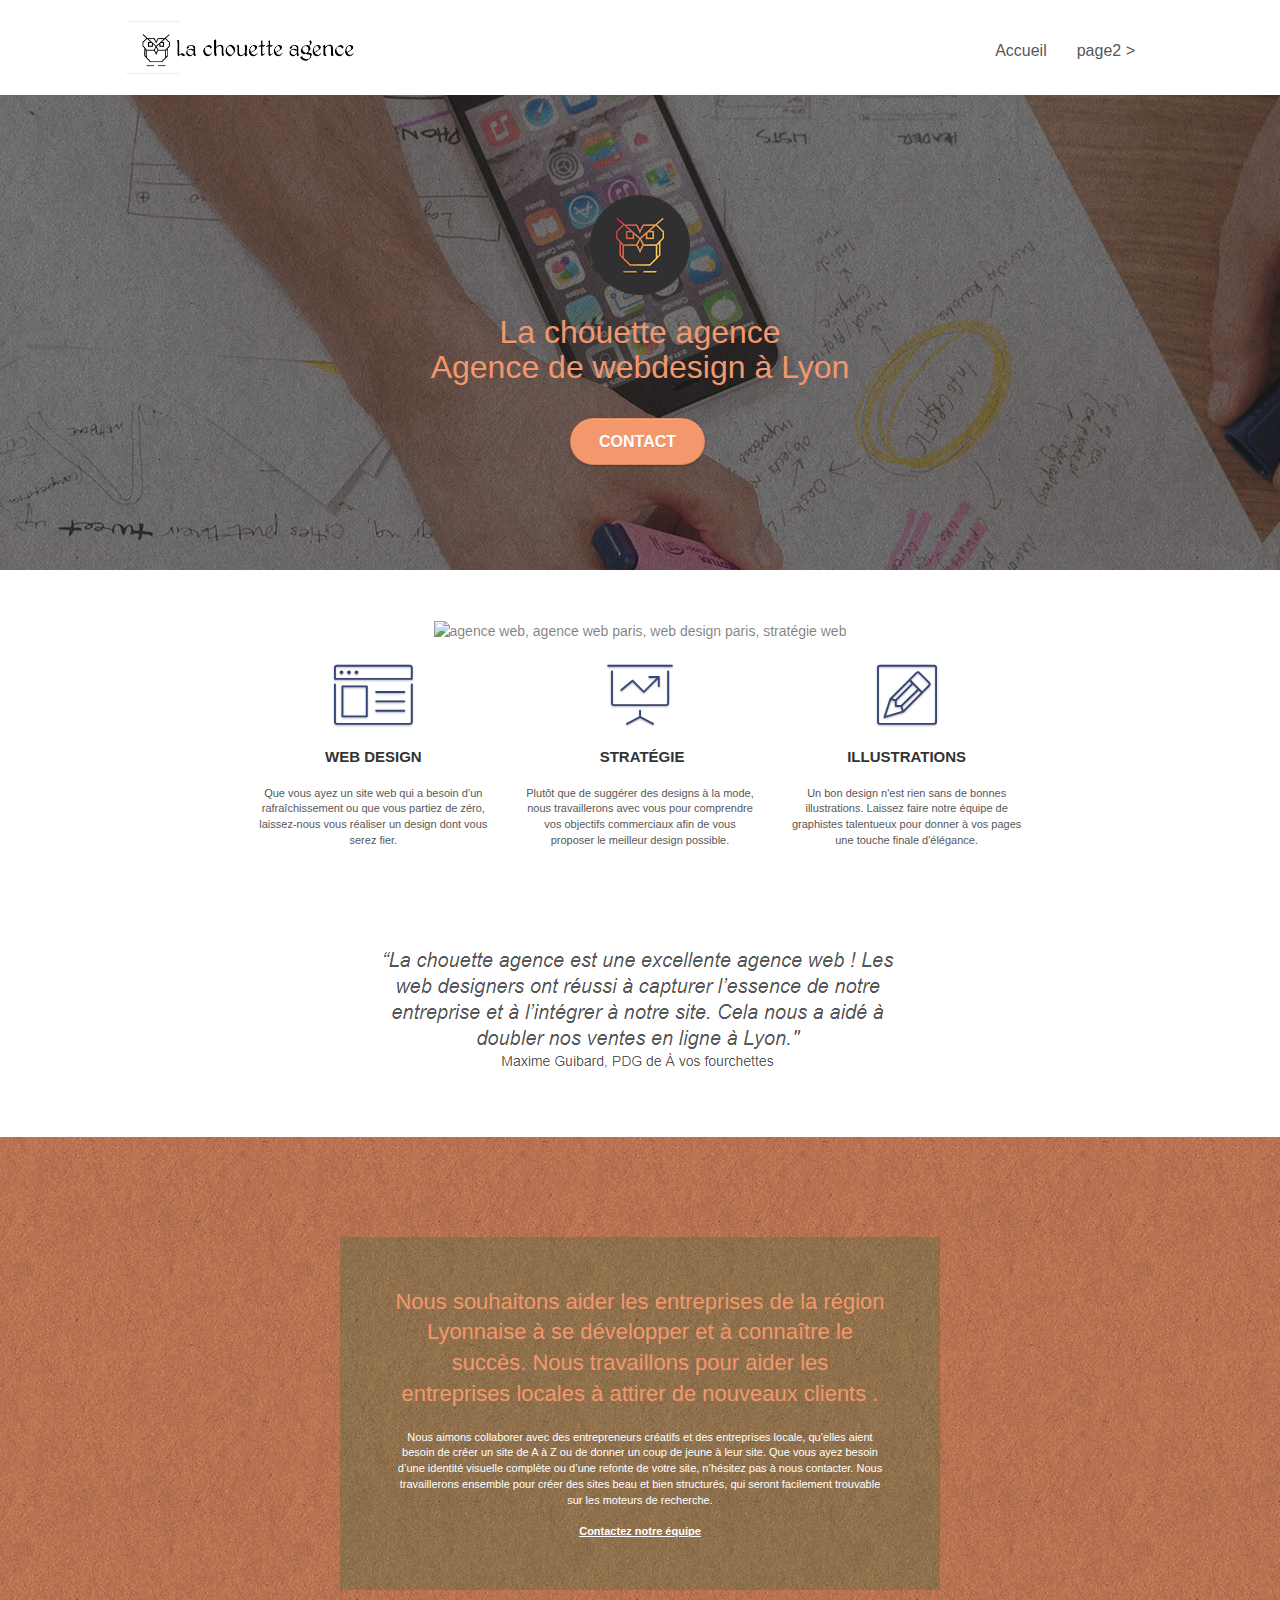
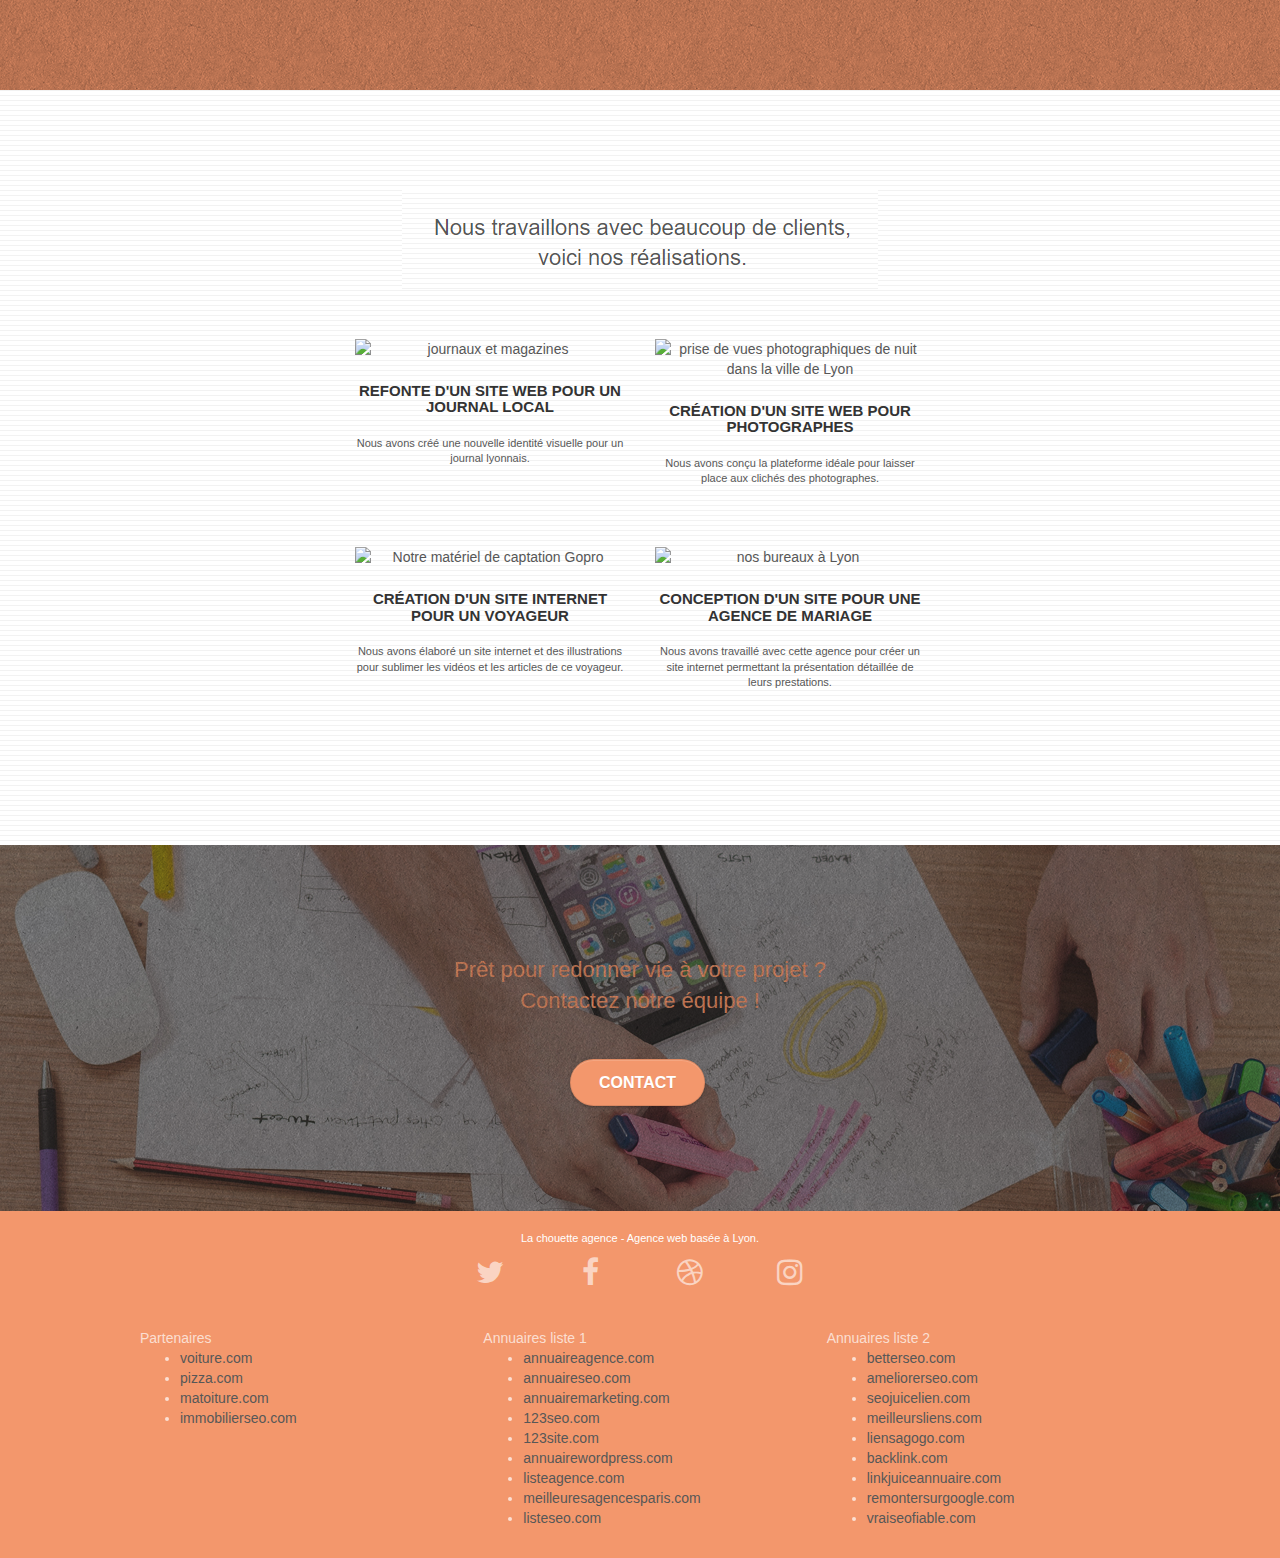
==== index.html @ bd47d70d "Update index.html" ====
<!doctype html>
<html lang="fr">
<head>
    <meta charset="utf-8">
    <meta name="description" content="Agence web située à Lyon, La chouette agence est une agence de webdesign au service des entreprises pour leur donner une visibilité et une accessibilité performantes">
    <meta name="viewport" content="width=device-width, initial-scale=1.0, viewport-fit=cover">
    <meta name="theme-color" content="#6d2425"/>
    <link rel="shortcut icon" type="image/png" href="favicon.jpg">
	<link rel="stylesheet" type="text/css" href="./css/bootstrap.css">
	<link rel="stylesheet" type="text/css" href="style.css">
	<link rel="stylesheet" type="text/css" href="./css/font-awesome.css">
	<link rel="stylesheet" type="text/css" href="./css/et-line.css">
    <title>La chouette agence - Agence de webdesign à Lyon</title>

    
<!-- Analytics -->
 <script>
      (function (i, s, o, g, r, a, m) {
        i["GoogleAnalyticsObject"] = r;
        (i[r] =
          i[r] ||
          function () {
            (i[r].q = i[r].q || []).push(arguments);
          }),
          (i[r].l = 1 * new Date());
        (a = s.createElement(o)), (m = s.getElementsByTagName(o)[0]);
        a.async = 1;
        a.src = g;
        m.parentNode.insertBefore(a, m);
      })(
        window,
        document,
        "script",
        "https://www.google-analytics.com/analytics.js",
        "ga"
      );

      ga("create", "UA-XXXXX-Y", "auto");
      ga("send", "pageview");
    </script>
<!-- Analytics END -->
    
</head>
<body>
<!-- Principal conteneur -->
<div class="page-container">
    
<!-- bloc-0 -->
<div class="bloc bgc-white l-bloc " id="bloc-0">
	<div class="container bloc-sm">

		<nav class="navbar row">
			<div class="navbar-header">
				<div class="keywords" style="color:#cccccc;font-size:1px;">Agence web à paris, stratégie web, web design, illustrations, design de site web, site web, web, internet, site internet, site</div>
				<a class="navbar-brand" href="index.html"><img src="img/la-chouette-agence.png" alt="La chouette agence" height="40" /></a>
				<div class="keywords" style="color:#cccccc;font-size:1px;">Agence web à paris, stratégie web, web design, illustrations, design de site web, site web, web, internet, site internet, site</div>
				<button id="nav-toggle" type="button" class="ui-navbar-toggle navbar-toggle" data-toggle="collapse" data-target=".navbar-1">
					<span class="sr-only">Toggle navigation</span><span class="icon-bar"></span><span class="icon-bar"></span><span class="icon-bar"></span>
				</button>
			</div>
			<div class="collapse navbar-collapse navbar-1 special-dropdown-nav">
				<ul class="site-navigation nav navbar-nav">
					<li>
						<a href="index.html">Accueil</a>
					</li>
					<li>
					</li>
					<li>
						<a href="page2.html">page2 &gt;</a>
					</li>
				</ul>
			</div>
		</nav>
	</div>
</div>
<!-- bloc-0 END -->

<!-- bloc-1-presentation -->
<div class="bloc bgc-dark-slate-blue bg-banniere d-bloc bg-t-edge bloc-bg-texture texture-paper b-parallax" id="bloc-1-hero">
	<div class="container bloc-lg">
		<div class="row tight-width-whitespace">
			<div class="col-sm-12">
				<img src="img/logo.png" class="center-block image-resize-mode" width="100" alt="logo de La chouette agence" />
				<h1 class="text-center hero-bloc-text tc-white ">
					La chouette agence<br />Agence de webdesign à Lyon
				</h1>
				<div class="text-center">
					<a href="page2.html" class="btn btn-lg btn-clean btn-rd cta-hero btn-atomic-tangerine" id="cta-hero">Contact</a>
				</div>
			</div>
		</div>
	</div>
</div>
<!-- bloc-1-presentation END -->

<!-- bloc-2-services -->
<div class="bloc bgc-white l-bloc" id="bloc-2-services">
	<div class="container bloc-md">
		<div class="row">
			<div class="col-sm-12 text-center">
				<img alt="agence web, agence web paris, web design paris, stratégie web" src="img/title.jpg" />
			</div>
		</div>
		<div class="row voffset-lg med-width-whitespace">
			<div class="col-sm-4">
				<div class="text-center">
					<span class="et-icon-browser sm-shadow icon-dark-slate-blue icons icon-lg"></span>
				</div>
				<h3 class="mg-md text-center">
					Web design
				</h3>
				<p class="text-center ">
					Que vous ayez un site web qui a besoin d&rsquo;un rafraîchissement ou que vous partiez de zéro, laissez-nous vous réaliser un design dont vous serez fier.
				</p>
			</div>
			<div class="col-sm-4">
				<div class="text-center">
					<span class="et-icon-presentation sm-shadow icon-dark-slate-blue icons icon-lg"></span>
				</div>
				<h3 class="mg-md text-center">
					&nbsp;Stratégie
				</h3>
				<p class="text-center ">
					Plutôt que de suggérer des designs à la mode, nous travaillerons avec vous pour comprendre vos objectifs commerciaux afin de vous proposer le meilleur design possible.<br>
				</p>
			</div>
			<div class="col-sm-4">
				<div class="text-center">
					<span class="et-icon-edit sm-shadow icon-dark-slate-blue icons icon-lg"></span>
				</div>
				<h3 class="mg-md text-center">
					Illustrations
				</h3>
				<p class="text-center ">
					Un bon design n'est rien sans de bonnes illustrations. Laissez faire notre équipe de graphistes talentueux pour donner à vos pages une touche finale d'élégance.
				</p>
			</div>
		</div>
		<div class="row voffset-lg voffset">
			<div class="col-xs-12 col-md-8 col-md-offset-2 text-center">
				<img alt="agence web, agence web paris, web design paris, stratégie web" src="img/citation.png" />

			</div>
		</div>
	</div>
</div>
<!-- bloc-2-services END -->

<!-- bloc-3-what-i-do -->
<div class="bloc tc-white bgc-atomic-tangerine bg-presentation d-bloc bloc-bg-texture texture-paper b-parallax" id="bloc-3-what-i-do">
	<div class="container bloc-lg">
		<div class="row tight-width-whitespace black-background">
			<div class="col-sm-12">
				<h2 class="mg-md text-center tc-white">
					Nous souhaitons aider les entreprises de la région Lyonnaise à se développer et à connaître le succès. Nous travaillons pour aider les entreprises locales à attirer de nouveaux clients .<br>
				</h2>
				<p class="text-center white">
					Nous aimons collaborer avec des entrepreneurs créatifs et des entreprises locale, qu’elles aient besoin de créer un site de A à Z ou de donner un coup de jeune à leur site. Que vous ayez besoin d’une identité visuelle complète ou d’une refonte de votre site, n’hésitez pas à nous contacter. Nous travaillerons ensemble pour créer des sites beau et bien structurés, qui seront facilement trouvable sur les moteurs de recherche. <br><br><a class="ltc-white bold-link" href="page2.html">Contactez notre équipe</a><br>
				</p>
			</div>
		</div>
	</div>
</div>
<!-- bloc-3-what-i-do END -->

<!-- bloc-4-portfolio -->
<div class="bloc bgc-white bg-lines-h2-bg bg-repeat l-bloc" id="bloc-4-portfolio">
	<div class="container bloc-lg">
		<div class="row">
			<div class="col-sm-12 text-center">
				<img alt="agence web, agence web paris, web design paris, stratégie web" src="img/title2.png" />
			</div>
		</div>
		<div class="row tight-width-whitespace portfolio-row">
			<div class="col-sm-6">
				<a href="#" data-lightbox="img/journaux-magazines.jpg" data-gallery-id="gallery-1" data-caption="Refonte d'un site web pour un journal local" data-frame="snapshot-lb"><img src="img/journaux-magazines.jpg" alt="journaux et magazines" class="img-responsive portfolio-thumb" /></a>
				<h3 class="mg-md text-center">
					Refonte d'un site web pour un journal local
				</h3>
				<p class="text-center">
					Nous avons créé une nouvelle identité visuelle pour un journal lyonnais.
				</p>
			</div>
			<div class="col-sm-6">
				<a href="#" data-lightbox="img/photographie.jpg" data-gallery-id="gallery-1" data-caption="Création d'un site web pour photographes" data-frame="snapshot-lb"><img src="img/photographie.jpg" class="img-responsive portfolio-thumb" alt="prise de vues photographiques de nuit dans la ville de Lyon" /></a>
				<h3 class="mg-md text-center">
					Création d'un site web pour photographes
				</h3>
				<p class="text-center">
					Nous avons conçu la plateforme idéale pour laisser place aux clichés des photographes.
				</p>
			</div>
		</div>
		<div class="row tight-width-whitespace portfolio-row">
			<div class="col-sm-6">
				<a href="#" data-lightbox="img/materiel-video.jpg" data-gallery-id="gallery-1" data-caption="Création d'un site internet pour un voyageur" data-frame="snapshot-lb"><img src="materiel-video.jpg" class="img-responsive portfolio-thumb" alt="Notre matériel de captation Gopro"/></a>
				<h3 class="mg-md text-center">
					Création d'un site internet pour un voyageur
				</h3>
				<p class="text-center">
					Nous avons élaboré un site internet et des illustrations pour sublimer les vidéos et les articles de ce voyageur.
				</p>
			</div>
			<div class="col-sm-6">
				<a href="#" data-lightbox="img/preparation-mariage.jpg" data-gallery-id="gallery-1" data-caption="Conception d'un site pour une agence de mariage" data-frame="snapshot-lb"><img src="img/preparation-mariage.jpg" class="img-responsive portfolio-thumb" alt="nos bureaux à Lyon" /></a>
				<h3 class="mg-md text-center">
					Conception d'un site pour une agence de mariage
				</h3>
				<p class="text-center">
					Nous avons travaillé avec cette agence pour créer un site internet permettant la présentation détaillée de leurs prestations.
				</p>
			</div>
		</div>
	</div>
</div>
<!-- bloc-4-portfolio END -->

<!-- bloc-5-cta -->
<div class="bloc bgc-dark-slate-blue bg-banniere d-bloc bloc-bg-texture texture-paper" id="bloc-5-cta">
	<div class="container bloc-lg">
		<div class="row">
			<h2 class="mg-md text-center tc-white">
				Prêt pour redonner vie à votre projet ?<br>Contactez notre équipe !
			</h2>
			<div class="col-sm-12 text-center">
				<a href="page2.html" class="btn btn-atomic-tangerine btn-clean btn-rd btn-lg cta-hero">Contact</a>
			</div>
		</div>
	</div>
</div>
<!-- bloc-5-cta END -->

<!-- Footer - bloc-8 -->
<div class="bloc bgc-atomic-tangerine d-bloc" id="bloc-8">
	<div class="container bloc-sm">
		<div class="row">
			<div class="col-sm-12">
				<p class="text-center white">
					La chouette agence - Agence web basée à Lyon.<br>
				</p>
				<div class="row row-no-gutters social">
					<div class="col-sm-3">
						<div class="text-center">
							<a class="social" href="index.html"><span class="fa fa-twitter icon-md"></span></a>
						</div>
					</div>
					<div class="col-sm-3">
						<div class="text-center">
							<a class="social" href="index.html"><span class="fa fa-facebook icon-md"></span></a>
						</div>
					</div>
					<div class="col-sm-3">
						<div class="text-center">
							<a class="social" href="index.html"><span class="fa fa-dribbble icon-md"></span></a>
						</div>
					</div>
					<div class="col-sm-3">
						<div class="text-center">
							<a class="social" href="index.html"><span class="fa fa-instagram icon-md"></span></a>
						</div>
					</div>
					<div class="keywords" style="color:#F3976C;">Agence web à paris, stratégie web, web design, illustrations, design de site web, site web, web, internet, site internet, site</div>
				</div>
				<div class="row">
					<div class="col-sm-4">
						Partenaires
							<ul>
								<li><a href="voiture.com">voiture.com</a></li>
								<li><a href="pizza.com">pizza.com</a></li>
								<li><a href="matoiture.com">matoiture.com</a></li>
								<li><a href="immobilierseo.com">immobilierseo.com</a></li>
							</ul>		
					</div>
					<div class="col-sm-4">
						Annuaires liste 1
						<ul>
							<li><a href="annuaireagence.com">annuaireagence.com</a></li>
							<li><a href="annuaireseo.com">annuaireseo.com</a></li>
							<li><a href="annuairemarketing.com">annuairemarketing.com</a></li>
							<li><a href="123seoture.com">123seo.com</a></li>
							<li><a href="123site.com">123site.com</a></li>
							<li><a href="annuairewordpress.com">annuairewordpress.com</a></li>
							<li><a href="listeagence.com">listeagence.com</a></li>
							<li><a href="meilleuresagencesparis.com">meilleuresagencesparis.com</a></li>
							<li><a href="listeseo.com">listeseo.com</a></li>
						</ul>
					</div>
					<div class="col-sm-4">
						Annuaires liste 2
						<ul>
							<li><a href="betterseo.com">betterseo.com</a></li>
							<li><a href="ameliorerseo.com">ameliorerseo.com</a></li>
							<li><a href="seojuicelien.com">seojuicelien.com</a></li>
							<li><a href="meilleursliens.com">meilleursliens.com</a></li>
							<li><a href="liensagogo.com">liensagogo.com</a></li>
							<li><a href="backlink.com">backlink.com</a></li>
							<li><a href="linkjuiceannuaire.com">linkjuiceannuaire.com</a></li>
							<li><a href="remontersurgoogle.com">remontersurgoogle.com</a></li>
							<li><a href="vraiseofiable.com">vraiseofiable.com</a></li>
						</ul>
					</div>
				</div>
			</div>
		</div>
	</div>
</div>
<!-- Footer - bloc-8 END -->

</div>
<!-- Principal conteneur END -->
<script src="./js/jquery-2.1.0.js"></script>
	<script src="./js/bootstrap.js"></script>
	<script src="./js/blocs.js"></script>
	<script src="./js/jquery.touchSwipe.js" defer></script>
	<script src="./js/gmaps.js"></script>    

</body>
</html>
---- style.css ----
body {
    margin: 0;
    padding: 0;
    background: #FFF;
    overflow-x: hidden;
    -webkit-font-smoothing: antialiased;
    -moz-osx-font-smoothing: grayscale;
}

a,
button {
    transition: all .3s ease-in-out;
    outline: none!important;
}

a:hover {
    text-decoration: none;
    cursor: pointer;
}

#page-loading-blocs-notifaction {
    position: fixed;
    top: 0;
    bottom: 0;
    width: 100%;
    z-index: 100000;
    background: #FFFFFF url("img/pageload-spinner.gif") no-repeat center center;
}

.bloc {
    width: 100%;
    clear: both;
    background: 50% 50% no-repeat;
    padding: 0 50px;
    -webkit-background-size: cover;
    -moz-background-size: cover;
    -o-background-size: cover;
    background-size: cover;
    position: relative;
}

.bloc .container {
    padding-left: 0;
    padding-right: 0;
}

.bloc-lg {
    padding: 100px 50px;
}

.bloc-md {
    padding: 50px;
}

.bloc-sm {
    padding: 20px 50px;
}

.bg-center,
.bg-l-edge,
.bg-r-edge,
.bg-t-edge,
.bg-b-edge,
.bg-tl-edge,
.bg-bl-edge,
.bg-tr-edge,
.bg-br-edge,
.bg-repeat {
    -webkit-background-size: auto!important;
    -moz-background-size: auto!important;
    -o-background-size: auto!important;
    background-size: auto!important;
}

.bg-repeat {
    background: repeat;
}

.bg-t-edge {
    background: top no-repeat;
}

.bloc-bg-texture::before {
    content: "";
    background-size: 2px 2px;
    position: absolute;
    top: 0;
    bottom: 0;
    left: 0;
    right: 0;
}

.texture-paper::before {
    background: url("img/texture-paper.png");
    background-size: 280px 280px;
}

.b-parallax {
    background-attachment: fixed;
}

.d-bloc {
    color: rgba(255, 255, 255, .7);
}

.d-bloc button:hover {
    color: rgba(255, 255, 255, .9);
}

.d-bloc .icon-round,
.d-bloc .icon-square,
.d-bloc .icon-rounded,
.d-bloc .icon-semi-rounded-a,
.d-bloc .icon-semi-rounded-b {
    border-color: rgba(255, 255, 255, .9);
}

.d-bloc .divider-h span {
    border-color: rgba(255, 255, 255, .2);
}

.d-bloc .a-btn,
.d-bloc .navbar a,
.d-bloc .navbar-brand,
.d-bloc a .icon-sm,
.d-bloc a .icon-md,
.d-bloc a .icon-lg,
.d-bloc a .icon-xl,
.d-bloc h1 a,
.d-bloc h2 a,
.d-bloc h3 a,
.d-bloc h4 a,
.d-bloc h5 a,
.d-bloc h6 a,
.d-bloc p a {
    color: rgba(255, 255, 255, .6);
}

.d-bloc .a-btn:hover,
.d-bloc .navbar a:hover,
.d-bloc .navbar-brand:hover,
.d-bloc a:hover .icon-sm,
.d-bloc a:hover .icon-md,
.d-bloc a:hover .icon-lg,
.d-bloc a:hover .icon-xl,
.d-bloc h1 a:hover,
.d-bloc h2 a:hover,
.d-bloc h3 a:hover,
.d-bloc h4 a:hover,
.d-bloc h5 a:hover,
.d-bloc h6 a:hover,
.d-bloc p a:hover {
    color: rgba(255, 255, 255, 1);
}

.d-bloc .navbar-toggle .icon-bar {
    background: rgba(255, 255, 255, 1);
}

.d-bloc .btn-wire,
.d-bloc .btn-wire:hover {
    color: rgba(255, 255, 255, 1);
    border-color: rgba(255, 255, 255, 1);
}

.d-bloc .panel {
    color: rgba(0, 0, 0, .5);
}

.d-bloc .panel button:hover {
    color: rgba(0, 0, 0, .7);
}

.d-bloc .panel icon {
    border-color: rgba(0, 0, 0, .7);
}

.d-bloc .panel .divider-h span {
    border-color: rgba(0, 0, 0, .1);
}

.d-bloc .panel .a-btn {
    color: rgba(0, 0, 0, .6);
}

.d-bloc .panel .a-btn:hover {
    color: rgba(0, 0, 0, 1);
}

.d-bloc .panel .btn-wire,
.d-bloc .panel .btn-wire:hover {
    color: rgba(0, 0, 0, .7);
    border-color: rgba(0, 0, 0, .3);
}

.d-bloc .panel,
.l-bloc {
    color: rgba(0, 0, 0, .5);
}

.d-bloc .panel button:hover,
.l-bloc button:hover {
    color: rgba(0, 0, 0, .7);
}

.l-bloc .icon-round,
.l-bloc .icon-square,
.l-bloc .icon-rounded,
.l-bloc .icon-semi-rounded-a,
.l-bloc .icon-semi-rounded-b {
    border-color: rgba(0, 0, 0, .7);
}

.d-bloc .panel .divider-h span,
.l-bloc .divider-h span {
    border-color: rgba(0, 0, 0, .1);
}

.d-bloc .panel .a-btn,
.l-bloc .a-btn,
.l-bloc .navbar a,
.l-bloc .navbar-brand,
.l-bloc a .icon-sm,
.l-bloc a .icon-md,
.l-bloc a .icon-lg,
.l-bloc a .icon-xl,
.l-bloc h1 a,
.l-bloc h2 a,
.l-bloc h3 a,
.l-bloc h4 a,
.l-bloc h5 a,
.l-bloc h6 a,
.l-bloc p a {
    color: rgba(0, 0, 0, .6);
}

.d-bloc .panel .a-btn:hover,
.l-bloc .a-btn:hover,
.l-bloc .navbar a:hover,
.l-bloc .navbar-brand:hover,
.l-bloc a:hover .icon-sm,
.l-bloc a:hover .icon-md,
.l-bloc a:hover .icon-lg,
.l-bloc a:hover .icon-xl,
.l-bloc h1 a:hover,
.l-bloc h2 a:hover,
.l-bloc h3 a:hover,
.l-bloc h4 a:hover,
.l-bloc h5 a:hover,
.l-bloc h6 a:hover,
.l-bloc p a:hover {
    color: rgba(0, 0, 0, 1);
}

.l-bloc .navbar-toggle .icon-bar {
    color: rgba(0, 0, 0, .6);
}

.d-bloc .panel .btn-wire,
.d-bloc .panel .btn-wire:hover,
.l-bloc .btn-wire,
.l-bloc .btn-wire:hover {
    color: rgba(0, 0, 0, .7);
    border-color: rgba(0, 0, 0, .3);
}

.voffset {
    margin-top: 30px;
}

.voffset-lg {
    margin-top: 80px;
}

.row-no-gutters {
    margin-right: 0;
    margin-left: 0;
}

.row.row-no-gutters > [class^="col-"],
.row.row-no-gutters > [class*=" col-"] {
    padding-right: 0;
    padding-left: 0;
}

#bloc-1-hero h1 {
    font-size: 32px;
}

.navbar {
    margin-bottom: 0;
    z-index: 1;
}

.navbar-brand {
    height: auto;
    padding: 3px 15px;
    font-size: 25px;
    font-weight: normal;
    font-weight: 600;
    line-height: 44px;
}

.navbar-brand img {
    max-height: 200px;
    margin: 0 5px 0 0;
    display: inline;
}

.navbar-brand img[src$=svg] {
    min-width: 100px;
}

.nav-center .navbar-brand img {
    margin: 0;
}

.navbar .nav {
    padding-top: 2px;
    margin-right: -16px;
    float: right;
    z-index: 1;
}

.nav > li {
    float: left;
    margin-top: 4px;
    font-size: 16px;
}

.navbar-nav .open .dropdown-menu > li > a {
    text-align: inherit;
}

.nav > li a:hover,
.nav > li a:focus {
    background: transparent;
}

.navbar-toggle {
    margin: 10px 10px 0 0;
    border: 0px;
}

.navbar-toggle:hover {
    background: transparent!important;
}

.navbar-toggle .icon-bar {
    background-color: rgba(0, 0, 0, .5);
    width: 26px;
}

.nav-invert .navbar .nav {
    float: left;
}

.nav-invert .navbar-header,
.nav-invert .navbar-brand {
    float: right;
    position: relative;
    z-index: 2;
}

@media (min-width: 768px) {
    .site-navigation {
        position: absolute;
        top: 50%;
        right: 20px;
        transform: translate(0, -50%);
        -webkit-transform: translateY(-50%);
    }
    .nav > li .dropdown-menu a,
    .nav > li .dropdown-menu a:hover {
        color: #484848;
    }
    .nav-invert .site-navigation {
        left: 0;
        right: 0;
    }
    .nav-center {
        text-align: center;
    }
    .nav-center .navbar-header {
        width: 100%;
    }
    .nav-center .navbar-header,
    .nav-center .navbar-brand,
    .nav-center .nav > li {
        float: none;
        display: inline-block;
    }
    .nav-center .site-navigation {
        position: relative;
        width: 100%;
        right: 0;
        margin-right: 0px;
        margin-top: 20px;
    }
    .nav-center.mini-nav .navbar-toggle {
        float: none;
        margin: 10px auto 0;
    }
}

.nav > li > .dropdown a {
    background: none!important;
    display: block;
    padding: 14px 15px;
}

nav .caret {
    margin: 0 5px;
}

.dropdown-menu .dropdown-menu {
    top: -8px;
    left: 100%;
}

.dropdown-menu .dropmenu-flow-right {
    top: 100%;
    left: 0;
    margin-left: -1px;
    border-top-left-radius: 0;
    border-top-right-radius: 0;
}

.dropdown-menu .dropdown span {
    border: 4px solid black;
    border-top-color: transparent;
    border-right-color: transparent;
    border-bottom-color: transparent;
    margin: 6px -5px 0 0!important;
    float: right;
}

.mg-md {
    margin-top: 10px;
    margin-bottom: 20px;
}

.mg-lg {
    margin-top: 10px;
    margin-bottom: 40px;
}

.btn {
    margin: 0 5px 5px 0;
}

.btn.pull-right {
    margin: 0 0 5px 5px;
}

.btn-d,
.btn-d:hover,
.btn-d:focus {
    color: #FFF;
    background: rgba(0, 0, 0, .3);
}

button {
    outline: none!important;
}

.btn-rd {
    border-radius: 40px;
}

.btn-clean {
    border: 1px solid rgba(0, 0, 0, .08);
    border-bottom-color: rgba(0, 0, 0, .1);
    text-shadow: 0 1px 0 rgba(0, 0, 1, .1);
    box-shadow: 0 1px 3px rgba(0, 0, 1, .25), inset 0 1px 0 0 rgba(255, 255, 255, .15);
}

.icon-md {
    font-size: 30px!important;
}

.icon-lg {
    font-size: 60px!important;
}

.sm-shadow {
    text-shadow: 0 1px 2px rgba(0, 0, 0, .3);
}

.panel-sq,
.panel-sq .panel-heading,
.panel-sq .panel-footer {
    border-radius: 0;
}

.panel-rd {
    border-radius: 30px;
}

.panel-rd .panel-heading {
    border-radius: 29px 29px 0 0;
}

.panel-rd .panel-footer {
    border-radius: 0 0 29px 29px;
}

.form-control {
    border-color: rgba(0, 0, 0, .1);
    box-shadow: none;
}

.scrollToTop {
    width: 40px;
    height: 40px;
    position: fixed;
    bottom: 20px;
    right: 20px;
    opacity: 0;
    z-index: 500;
    transition: all .3s ease-in-out;
}

.scrollToTop span {
    margin-top: 6px;
}

.showScrollTop {
    font-size: 14px;
    opacity: 1;
}

a[data-lightbox] {
    position: relative;
    display: block;
    text-align: center;
}

a[data-lightbox]:hover::before {
    content: "+";
    font-family: "HelveticaNeue-Light", "Helvetica Neue Light", "Helvetica Neue", Helvetica, Arial;
    font-size: 32px;
    width: 50px;
    height: 50px;
    margin-left: -25px;
    border-radius: 50%;
    background: rgba(0, 0, 0, .6);
    color: #FFF;
    font-weight: 100;
    z-index: 1;
    position: absolute;
    top: 50%;
    transform: translateY(-50%);
    -webkit-transform: translateY(-50%);
}

a[data-lightbox]:hover img {
    opacity: 0.6;
    -webkit-animation-fill-mode: none;
    animation-fill-mode: none;
}

#lightbox-modal {
    display: flex;
    align-items: center;
}

#lightbox-modal .modal-dialog {
    width: 90%;
    max-width: 900px;
    margin: 0 auto 0;
}

#lightbox-modal .modal-dialog img {
    max-height: 90vh;
    margin: 0 auto;
}

.lightbox-caption {
    padding: 20px;
    color: #FFF;
    background: rgba(0, 0, 0, .5);
    position: absolute;
    left: 15px;
    right: 15px;
    bottom: 5px;
}

.close-lightbox {
    color: #FFF;
    font-size: 30px;
    position: absolute;
    top: 20px;
    right: 20px;
    z-index: 20;
    background: rgba(0, 0, 0, .5);
    border: none;
    line-height: 30px;
    padding: 0 9px 5px;
    opacity: 0.3;
}

.close-lightbox:hover,
.next-lightbox:hover,
.prev-lightbox:hover {
    opacity: 1.0;
    color: #FFF;
}

.next-lightbox,
.prev-lightbox {
    font-size: 20px;
    color: rgba(255, 255, 255, .9);
    background: rgba(0, 0, 0, .5);
    transition: all .2s ease-in-out;
    position: absolute;
    top: 45%;
    z-index: 1;
    opacity: 0.4;
}

.next-lightbox {
    padding: 6px 8px 1px 13px;
    right: 25px;
}

.prev-lightbox {
    padding: 6px 13px 1px 10px;
    left: 25px;
}

.snapshot-lb .modal-body {
    padding-bottom: 45px;
}

.snapshot-lb .lightbox-caption {
    padding: 0;
    color: rgba(0, 0, 0, .5);
    background: none;
}

h1,
h2,
h3,
h4,
h5,
h6,
p,
label,
.btn,
a {
    font-family: "helvetica";
    font-weight: 400;
    color: #575757!important;
}

.container {
    max-width: 1000px;
}

.hero-bloc-text {
    font-size: 38px;
}

.hero-bloc-text-sub {
    font-size: 36px;
}

.statement-bloc-text {
    line-height: 26px;
    font-style: italic;
    font-size: 20px;
    text-align: center;
    font-weight: lighter;
    max-width: 520px;
    margin: auto auto auto auto;
}

p {
    font-size: 11px;
}

.tight-width-whitespace {
    max-width: 600px;
    margin: auto auto auto auto;
}

.h1 {
    font-size: 20px;
    font-family: "Open Sans";
}

.cta-hero {
    margin-top: 22px;
    color: #FFFFFF!important;
    text-transform: uppercase;
    padding: 12px 28px 12px 28px;
    font-size: 16px;
    font-weight: 700;
}

.social {
    max-width: 400px;
    margin: auto auto auto auto;
}

h2 {
    font-size: 22px;
    line-height: 1.4em;
}

h3 {
    font-size: 15px;
    text-transform: uppercase;
    font-weight: 700;
    color: #333333!important;
}

.med-width-whitespace {
    max-width: 800px;
    margin: auto auto auto auto;
    box-shadow: 0px 0px 0px #000000;
}

h1 {
    color: #333333!important;
}

h4 {
    color: #333333!important;
}

.icons {
    margin-bottom: 14px;
    margin-top: 24px;
}

.white {
    color: #FFFFFF!important;
}

.portfolio-thumb {
    margin-bottom: 24px;
}

.portfolio-row {
    margin-bottom: 44px;
    margin-top: 50px;
}

.avatar {
    box-shadow: 0px 4px 9px rgba(0, 0, 0, 0.3);
}

.black-background {
    background-color: rgba(165, 147, 99, 0.7);
    padding: 40px 40px 40px 40px;
}

.bold-link {
    font-weight: 900;
    text-decoration: underline!important;
}

.bgc-white {
    background-color: #FFFFFF;
}

.bgc-dark-slate-blue {
    background-color: #364577;
}

.bgc-atomic-tangerine {
    background-color: #F3976C;
}

.tc-white {
    color: #F3976C!important;
}

.btn-atomic-tangerine {
    background: #F3976C;
    color: #FFFFFF!important;
}

.btn-atomic-tangerine:hover {
    background: #c27956!important;
    color: #FFFFFF!important;
}

.ltc-white {
    color: #FFFFFF!important;
}

.ltc-white:hover {
    color: #cccccc!important;
}

.ltc-atomic-tangerine {
    color: #F3976C!important;
}

.ltc-atomic-tangerine:hover {
    color: #c27956!important;
}

.icon-dark-slate-blue {
    color: #364577!important;
    border-color: #364577!important;
}

.bg-dots-bg {
    background-image: url("img/dots-bg.png");
}

.bg-lines-h2-bg {
    background-image: url("img/lines-h2-bg.png");
}

.bg-banniere {
    background-image: url("img/la-chouette-agence-banniere.jpg");
}

.bg-presentation {
    background-image: url("img/image-de-presentation.bmp");
}

@media (max-width: 1024px) {
    .bloc {
        padding-left: 20px;
        padding-right: 20px;
    }
    .bloc.full-width-bloc,
    .bloc-tile-2.full-width-bloc .container,
    .bloc-tile-3.full-width-bloc .container,
    .bloc-tile-4.full-width-bloc .container {
        padding-left: 0;
        padding-right: 0;
    }
}

@media (max-width: 992px) and (min-width: 768px) {
    .navbar .nav {
        max-width: 80%
    }
    .nav-center.navbar .nav {
        max-width: 100%
    }
}

@media only screen and (min-device-width: 768px) and (max-device-width: 1024px) and (orientation: landscape) {
    .b-parallax {
        background-attachment: scroll;
    }
}

@media only screen and (min-device-width: 1024px) and (max-device-width: 1366px) and (-webkit-min-device-pixel-ratio: 1.5) {
    .b-parallax {
        background-attachment: scroll;
    }
}

@media (max-width: 991px) {
    .container {
        width: 100%;
    }
    .b-parallax {
        background-attachment: scroll;
    }
    .page-container,
    #hero-bloc {
        overflow-x: hidden;
        position: relative;
    }
    .bloc {
        padding-left: constant(safe-area-inset-left);
        padding-right: constant(safe-area-inset-right);
    }
    .bloc-group,
    .bloc-group .bloc {
        display: block;
        width: 100%;
    }
    .bloc-fill-screen .fill-bloc-top-edge,
    .bloc-fill-screen .fill-bloc-bottom-edge {
        padding: 0 20px;
        padding-left: constant(safe-area-inset-left);
        padding-right: constant(safe-area-inset-right);
    }
}

@media (max-width: 767px) {
    .page-container {
        overflow-x: hidden;
        position: relative;
    }
    h1,
    h2,
    h3,
    h4,
    h5,
    h6,
    p,
    #disqus_thread {
        padding-left: 10px!important;
        padding-right: 10px!important;
    }
    .b-parallax {
        background-attachment: scroll;
    }
    .navbar .nav {
        padding-top: 0;
        border-top: 1px solid rgba(0, 0, 0, .2);
        float: none!important;
    }
    .navbar.row {
        margin-left: 0;
        margin-right: 0;
    }
    .site-navigation {
        position: inherit;
        transform: none;
        -webkit-transform: none;
        -ms-transform: none;
    }
    .nav > li {
        margin-top: 0;
        border-bottom: 1px solid rgba(0, 0, 0, .1);
        background: rgba(0, 0, 0, .05);
        text-align: left;
        padding-left: 15px;
        width: 100%;
    }
    .nav > li:hover {
        background: rgba(0, 0, 0, .08);
    }
    .dropdown .dropdown a .caret {
        float: none;
        margin: 5px 0 0 10px!important;
        border: 4px solid black;
        border-bottom-color: transparent;
        border-right-color: transparent;
        border-left-color: transparent;
    }
    #hero-bloc .navbar .nav {
        background: rgba(0, 0, 0, .8);
    }
    #hero-bloc .navbar .nav a {
        color: rgba(255, 255, 255, .6);
    }
    .hero {
        padding: 50px 0;
    }
    .hero-nav {
        left: -1px;
        right: -1px;
    }
    .navbar-collapse {
        padding: 0;
        overflow-x: hidden;
        -webkit-box-shadow: none;
        box-shadow: none;
    }
    .navbar-brand img {
        max-height: 40px;
        width: auto;
    }
    .nav-invert .navbar-header {
        float: none;
        width: 100%;
    }
    .nav-invert .navbar-toggle {
        float: left;
        margin-left: 10px;
    }
    .bloc {
        padding-left: 0;
        padding-right: 0;
    }
    .bloc-xxl,
    .bloc-xl,
    .bloc-lg {
        padding: 40px 0;
    }
    .bloc-sm,
    .bloc-md {
        padding-left: 0;
        padding-right: 0;
    }
    .bloc-tile-2 .container,
    .bloc-tile-3 .container,
    .bloc-tile-4 .container,
    .bloc-fill-screen .fill-bloc-top-edge,
    .bloc-fill-screen .fill-bloc-bottom-edge {
        padding-left: 0;
        padding-right: 0;
    }
    .a-block {
        padding: 0 10px;
    }
    .btn-dwn {
        display: none;
    }
    .voffset {
        margin-top: 5px;
    }
    .voffset-md {
        margin-top: 20px;
    }
    .voffset-lg {
        margin-top: 30px;
    }
    form {
        padding: 5px;
    }
    .close-lightbox {
        display: inline-block;
    }
    .blocsapp-device-iphone5 {
        background-size: 216px 425px;
        padding-top: 60px;
        width: 216px;
        height: 425px;
    }
    .blocsapp-device-iphone5 img {
        width: 180px;
        height: 320px;
    }
}

@media (max-width: 400px) {
    .bloc {
        padding-left: 0;
        padding-right: 0;
    }
}

@media (max-width: 767px) {
    .bloc-mob-center-text {
        text-align: center;
    }
}
---- css/et-line.css ----
@font-face {
    font-family: et-line;
    src: url(../fonts/et-line.eot);
    src: url(../fonts/et-line.eot?#iefix) format('embedded-opentype'), url(../fonts/et-line.woff) format('woff'), url(../fonts/et-line.ttf) format('truetype'), url(../fonts/et-line.svg#et-line) format('svg');
    font-weight: 400;
    font-style: normal
}

.et-icon-adjustments,
.et-icon-alarmclock,
.et-icon-anchor,
.et-icon-aperture,
.et-icon-attachment,
.et-icon-bargraph,
.et-icon-basket,
.et-icon-beaker,
.et-icon-bike,
.et-icon-book-open,
.et-icon-briefcase,
.et-icon-browser,
.et-icon-calendar,
.et-icon-camera,
.et-icon-caution,
.et-icon-chat,
.et-icon-circle-compass,
.et-icon-clipboard,
.et-icon-clock,
.et-icon-cloud,
.et-icon-compass,
.et-icon-desktop,
.et-icon-dial,
.et-icon-document,
.et-icon-documents,
.et-icon-download,
.et-icon-dribbble,
.et-icon-edit,
.et-icon-envelope,
.et-icon-expand,
.et-icon-facebook,
.et-icon-flag,
.et-icon-focus,
.et-icon-gears,
.et-icon-genius,
.et-icon-gift,
.et-icon-global,
.et-icon-globe,
.et-icon-googleplus,
.et-icon-grid,
.et-icon-happy,
.et-icon-hazardous,
.et-icon-heart,
.et-icon-hotairballoon,
.et-icon-hourglass,
.et-icon-key,
.et-icon-laptop,
.et-icon-layers,
.et-icon-lifesaver,
.et-icon-lightbulb,
.et-icon-linegraph,
.et-icon-linkedin,
.et-icon-lock,
.et-icon-magnifying-glass,
.et-icon-map,
.et-icon-map-pin,
.et-icon-megaphone,
.et-icon-mic,
.et-icon-mobile,
.et-icon-newspaper,
.et-icon-notebook,
.et-icon-paintbrush,
.et-icon-paperclip,
.et-icon-pencil,
.et-icon-phone,
.et-icon-picture,
.et-icon-pictures,
.et-icon-piechart,
.et-icon-presentation,
.et-icon-pricetags,
.et-icon-printer,
.et-icon-profile-female,
.et-icon-profile-male,
.et-icon-puzzle,
.et-icon-quote,
.et-icon-recycle,
.et-icon-refresh,
.et-icon-ribbon,
.et-icon-rss,
.et-icon-sad,
.et-icon-scissors,
.et-icon-scope,
.et-icon-search,
.et-icon-shield,
.et-icon-speedometer,
.et-icon-strategy,
.et-icon-streetsign,
.et-icon-tablet,
.et-icon-target,
.et-icon-telescope,
.et-icon-toolbox,
.et-icon-tools,
.et-icon-tools-2,
.et-icon-trophy,
.et-icon-tumblr,
.et-icon-twitter,
.et-icon-upload,
.et-icon-video,
.et-icon-wallet,
.et-icon-wine {
    font-family: et-line;
    speak: none;
    font-style: normal;
    font-weight: 400;
    font-variant: normal;
    text-transform: none;
    line-height: 1;
    -webkit-font-smoothing: antialiased;
    -moz-osx-font-smoothing: grayscale;
    display: inline-block
}

.et-icon-mobile:before {
    content: "\e000"
}

.et-icon-laptop:before {
    content: "\e001"
}

.et-icon-desktop:before {
    content: "\e002"
}

.et-icon-tablet:before {
    content: "\e003"
}

.et-icon-phone:before {
    content: "\e004"
}

.et-icon-document:before {
    content: "\e005"
}

.et-icon-documents:before {
    content: "\e006"
}

.et-icon-search:before {
    content: "\e007"
}

.et-icon-clipboard:before {
    content: "\e008"
}

.et-icon-newspaper:before {
    content: "\e009"
}

.et-icon-notebook:before {
    content: "\e00a"
}

.et-icon-book-open:before {
    content: "\e00b"
}

.et-icon-browser:before {
    content: "\e00c"
}

.et-icon-calendar:before {
    content: "\e00d"
}

.et-icon-presentation:before {
    content: "\e00e"
}

.et-icon-picture:before {
    content: "\e00f"
}

.et-icon-pictures:before {
    content: "\e010"
}

.et-icon-video:before {
    content: "\e011"
}

.et-icon-camera:before {
    content: "\e012"
}

.et-icon-printer:before {
    content: "\e013"
}

.et-icon-toolbox:before {
    content: "\e014"
}

.et-icon-briefcase:before {
    content: "\e015"
}

.et-icon-wallet:before {
    content: "\e016"
}

.et-icon-gift:before {
    content: "\e017"
}

.et-icon-bargraph:before {
    content: "\e018"
}

.et-icon-grid:before {
    content: "\e019"
}

.et-icon-expand:before {
    content: "\e01a"
}

.et-icon-focus:before {
    content: "\e01b"
}

.et-icon-edit:before {
    content: "\e01c"
}

.et-icon-adjustments:before {
    content: "\e01d"
}

.et-icon-ribbon:before {
    content: "\e01e"
}

.et-icon-hourglass:before {
    content: "\e01f"
}

.et-icon-lock:before {
    content: "\e020"
}

.et-icon-megaphone:before {
    content: "\e021"
}

.et-icon-shield:before {
    content: "\e022"
}

.et-icon-trophy:before {
    content: "\e023"
}

.et-icon-flag:before {
    content: "\e024"
}

.et-icon-map:before {
    content: "\e025"
}

.et-icon-puzzle:before {
    content: "\e026"
}

.et-icon-basket:before {
    content: "\e027"
}

.et-icon-envelope:before {
    content: "\e028"
}

.et-icon-streetsign:before {
    content: "\e029"
}

.et-icon-telescope:before {
    content: "\e02a"
}

.et-icon-gears:before {
    content: "\e02b"
}

.et-icon-key:before {
    content: "\e02c"
}

.et-icon-paperclip:before {
    content: "\e02d"
}

.et-icon-attachment:before {
    content: "\e02e"
}

.et-icon-pricetags:before {
    content: "\e02f"
}

.et-icon-lightbulb:before {
    content: "\e030"
}

.et-icon-layers:before {
    content: "\e031"
}

.et-icon-pencil:before {
    content: "\e032"
}

.et-icon-tools:before {
    content: "\e033"
}

.et-icon-tools-2:before {
    content: "\e034"
}

.et-icon-scissors:before {
    content: "\e035"
}

.et-icon-paintbrush:before {
    content: "\e036"
}

.et-icon-magnifying-glass:before {
    content: "\e037"
}

.et-icon-circle-compass:before {
    content: "\e038"
}

.et-icon-linegraph:before {
    content: "\e039"
}

.et-icon-mic:before {
    content: "\e03a"
}

.et-icon-strategy:before {
    content: "\e03b"
}

.et-icon-beaker:before {
    content: "\e03c"
}

.et-icon-caution:before {
    content: "\e03d"
}

.et-icon-recycle:before {
    content: "\e03e"
}

.et-icon-anchor:before {
    content: "\e03f"
}

.et-icon-profile-male:before {
    content: "\e040"
}

.et-icon-profile-female:before {
    content: "\e041"
}

.et-icon-bike:before {
    content: "\e042"
}

.et-icon-wine:before {
    content: "\e043"
}

.et-icon-hotairballoon:before {
    content: "\e044"
}

.et-icon-globe:before {
    content: "\e045"
}

.et-icon-genius:before {
    content: "\e046"
}

.et-icon-map-pin:before {
    content: "\e047"
}

.et-icon-dial:before {
    content: "\e048"
}

.et-icon-chat:before {
    content: "\e049"
}

.et-icon-heart:before {
    content: "\e04a"
}

.et-icon-cloud:before {
    content: "\e04b"
}

.et-icon-upload:before {
    content: "\e04c"
}

.et-icon-download:before {
    content: "\e04d"
}

.et-icon-target:before {
    content: "\e04e"
}

.et-icon-hazardous:before {
    content: "\e04f"
}

.et-icon-piechart:before {
    content: "\e050"
}

.et-icon-speedometer:before {
    content: "\e051"
}

.et-icon-global:before {
    content: "\e052"
}

.et-icon-compass:before {
    content: "\e053"
}

.et-icon-lifesaver:before {
    content: "\e054"
}

.et-icon-clock:before {
    content: "\e055"
}

.et-icon-aperture:before {
    content: "\e056"
}

.et-icon-quote:before {
    content: "\e057"
}

.et-icon-scope:before {
    content: "\e058"
}

.et-icon-alarmclock:before {
    content: "\e059"
}

.et-icon-refresh:before {
    content: "\e05a"
}

.et-icon-happy:before {
    content: "\e05b"
}

.et-icon-sad:before {
    content: "\e05c"
}

.et-icon-facebook:before {
    content: "\e05d"
}

.et-icon-twitter:before {
    content: "\e05e"
}

.et-icon-googleplus:before {
    content: "\e05f"
}

.et-icon-rss:before {
    content: "\e060"
}

.et-icon-tumblr:before {
    content: "\e061"
}

.et-icon-linkedin:before {
    content: "\e062"
}

.et-icon-dribbble:before {
    content: "\e063"
}
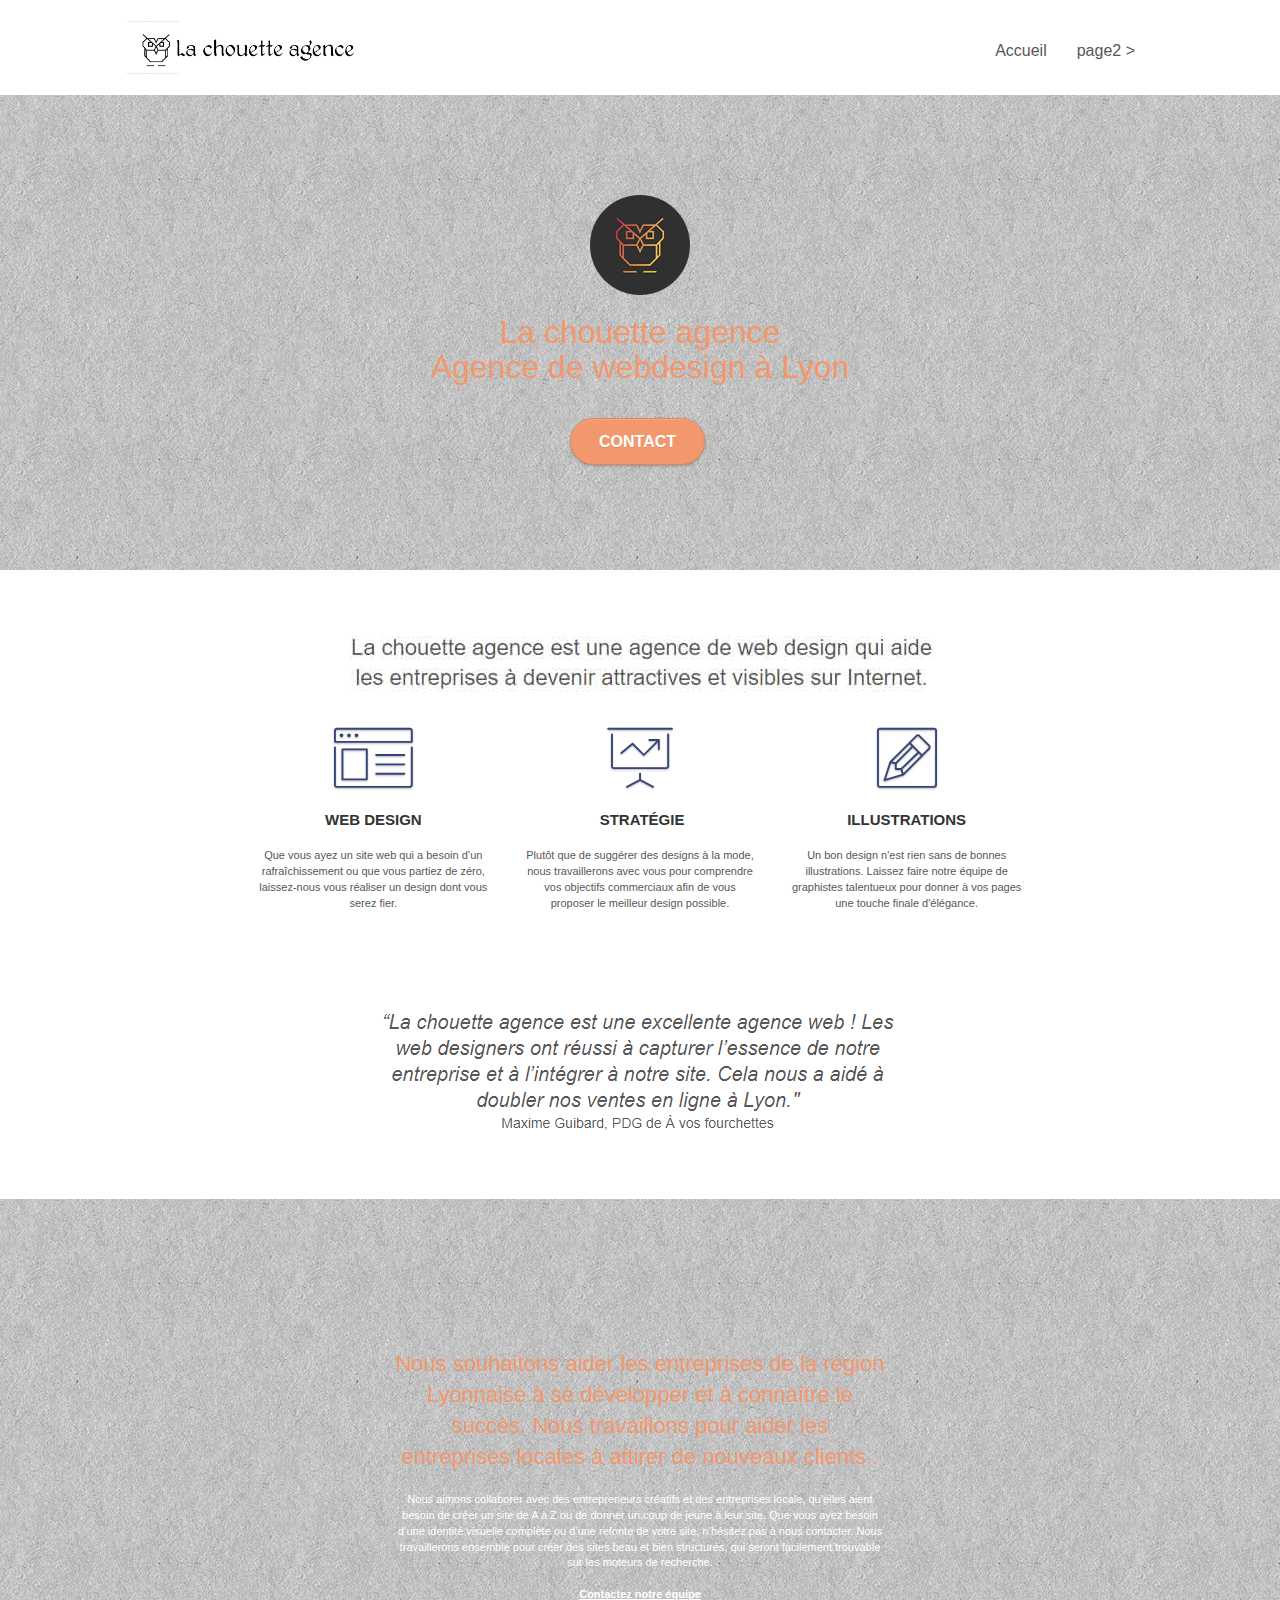
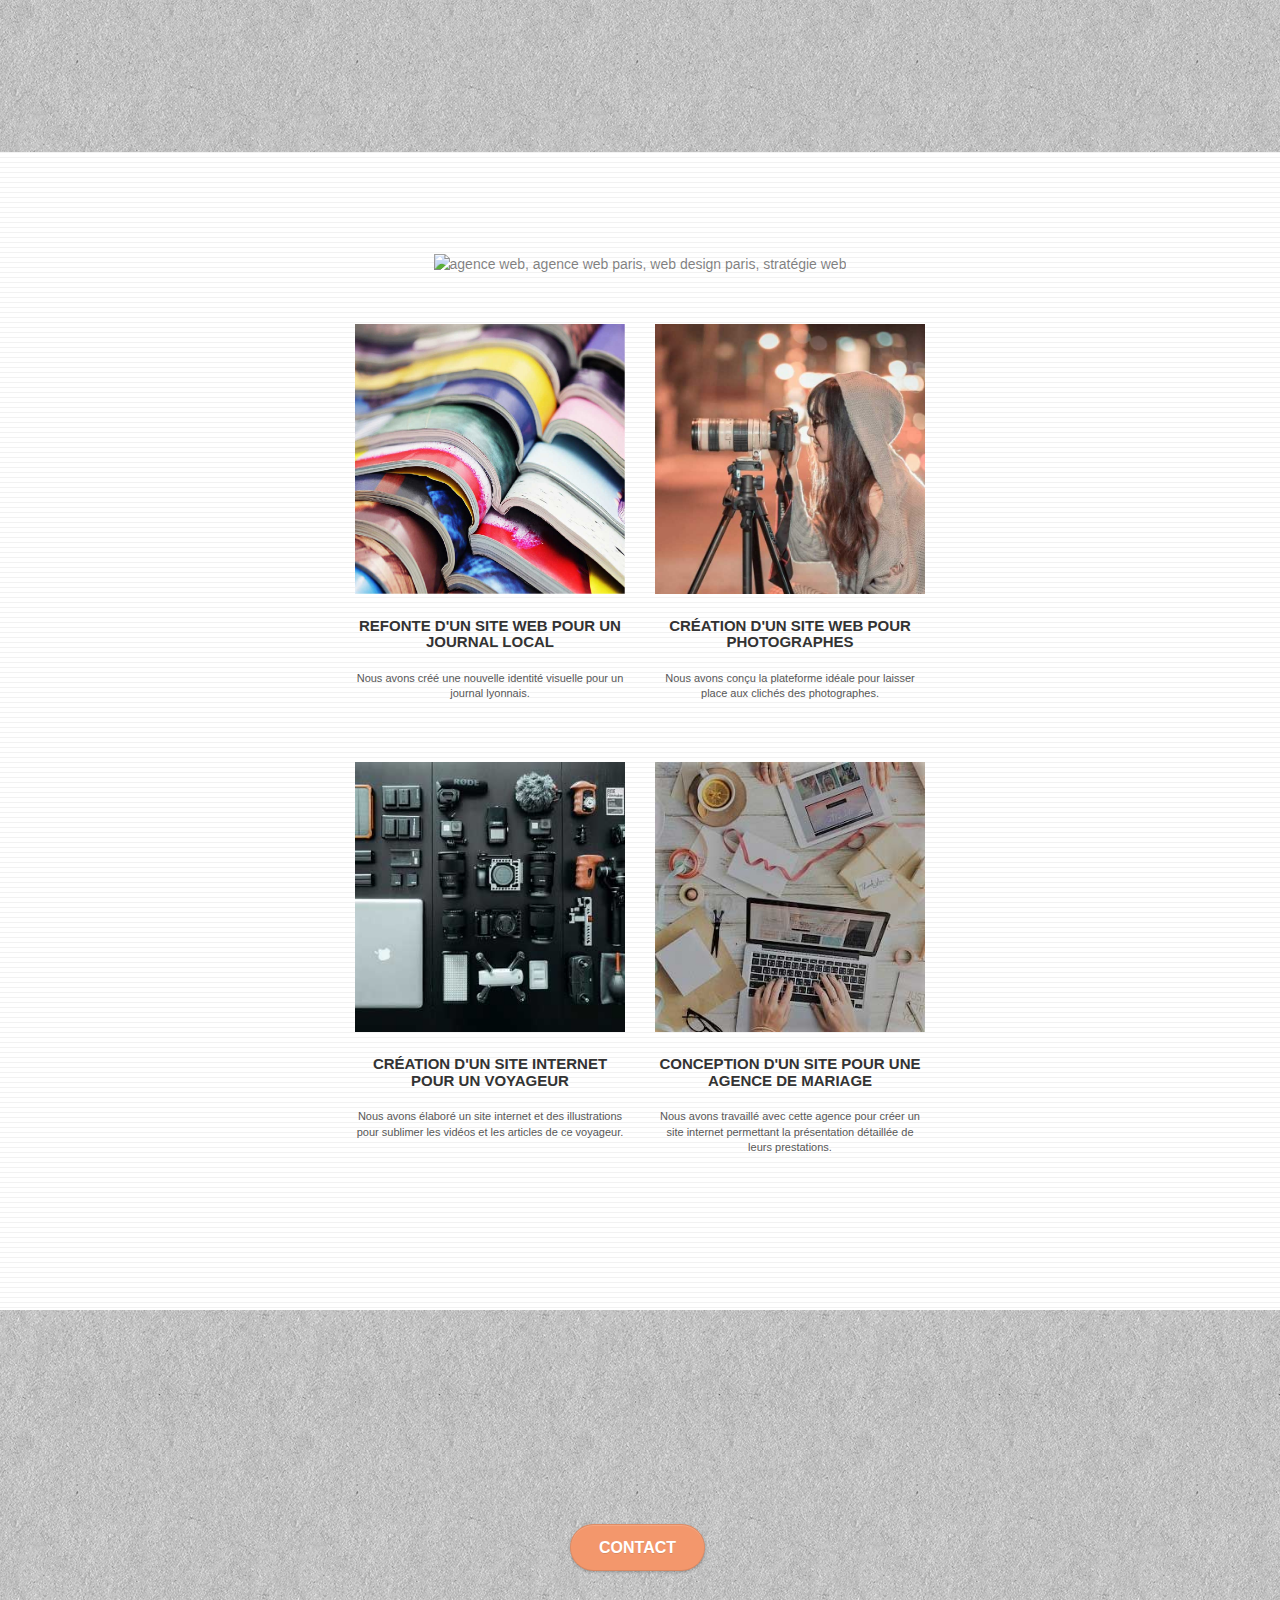
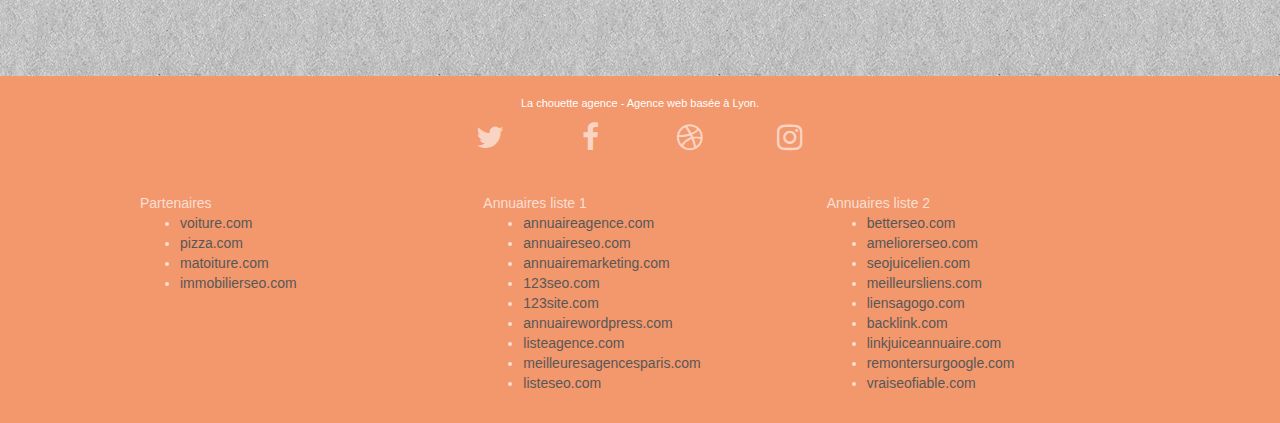
==== commit 3838e529: "Update index.html" ====
--- a/index.html
+++ b/index.html
@@ -193,7 +193,7 @@
 		</div>
 		<div class="row tight-width-whitespace portfolio-row">
 			<div class="col-sm-6">
-				<a href="#" data-lightbox="img/materiel-video.jpg" data-gallery-id="gallery-1" data-caption="Création d'un site internet pour un voyageur" data-frame="snapshot-lb"><img src="materiel-video.jpg" class="img-responsive portfolio-thumb" alt="Notre matériel de captation Gopro"/></a>
+				<a href="#" data-lightbox="img/materiel-video.jpg" data-gallery-id="gallery-1" data-caption="Création d'un site internet pour un voyageur" data-frame="snapshot-lb"><img src="img/materiel-video.jpg" class="img-responsive portfolio-thumb" alt="Notre matériel de captation Gopro"/></a>
 				<h3 class="mg-md text-center">
 					Création d'un site internet pour un voyageur
 				</h3>
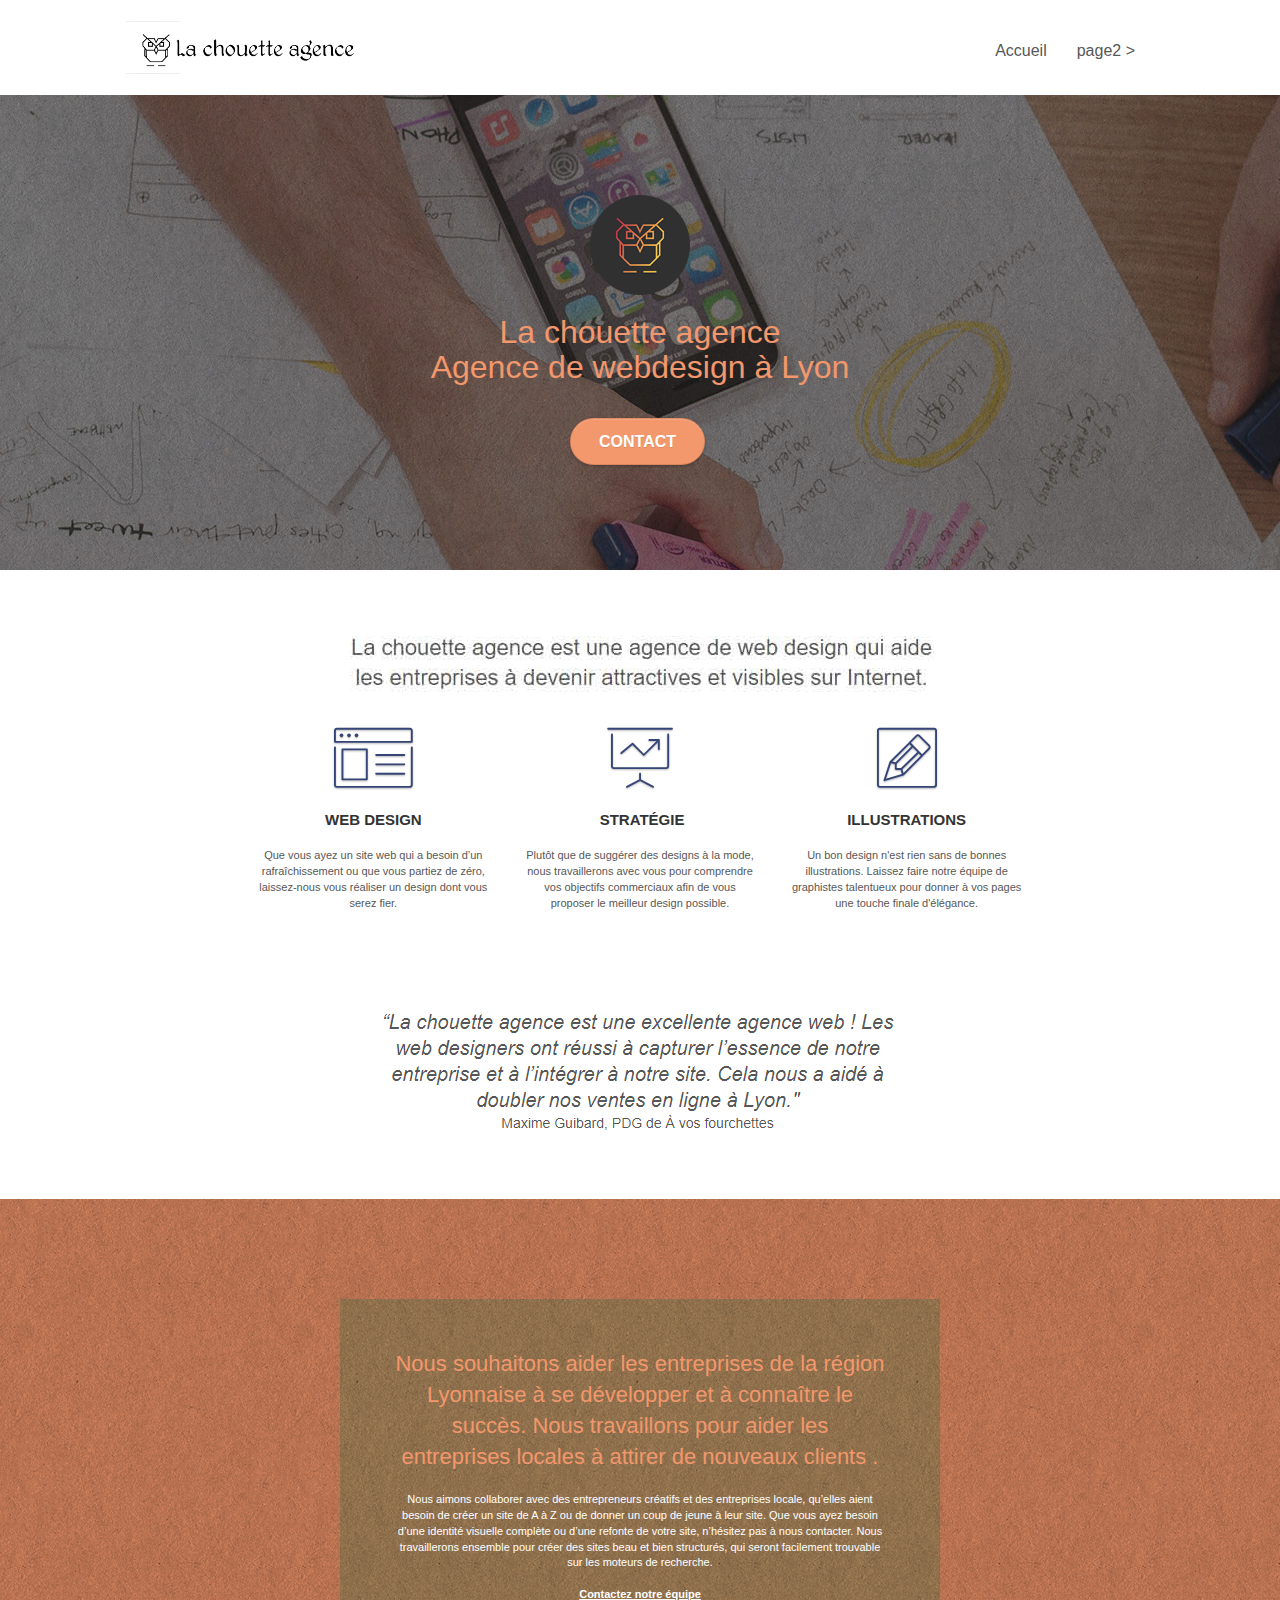
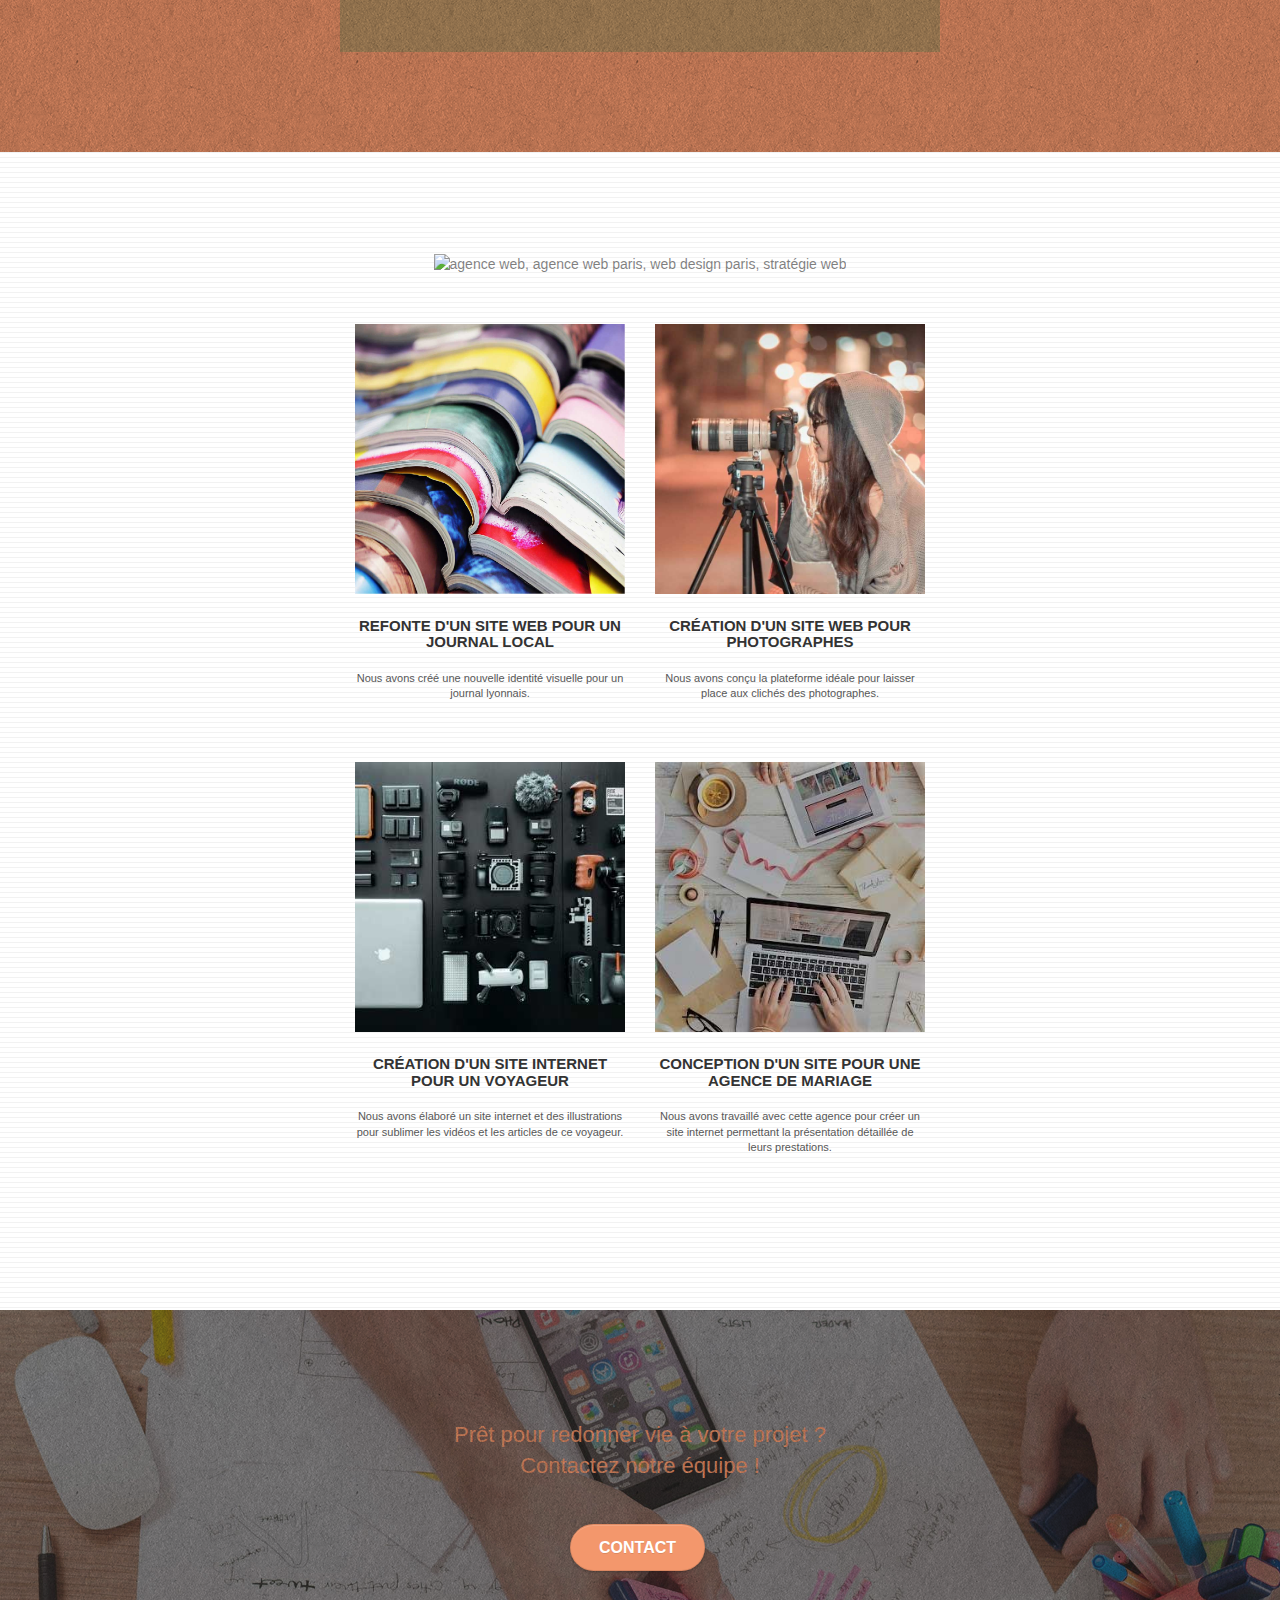
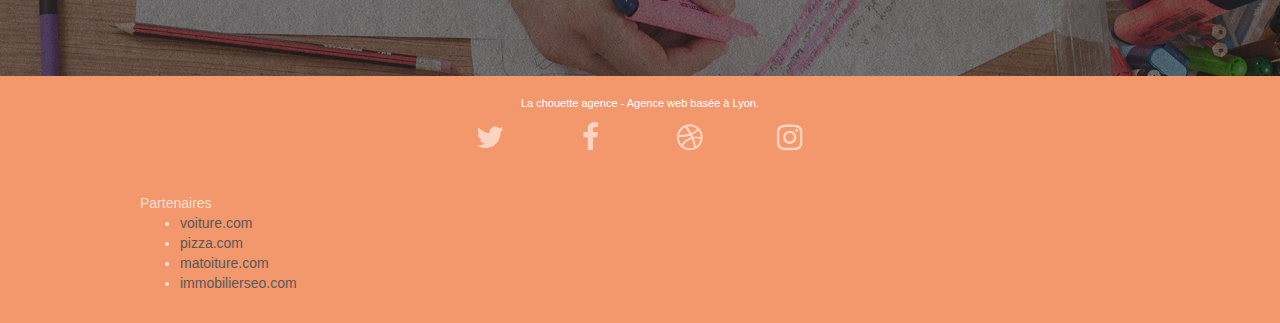
==== commit 90fe76d8: "supression liens footer" ====
--- a/index.html
+++ b/index.html
@@ -271,34 +271,6 @@
 								<li><a href="immobilierseo.com">immobilierseo.com</a></li>
 							</ul>		
 					</div>
-					<div class="col-sm-4">
-						Annuaires liste 1
-						<ul>
-							<li><a href="annuaireagence.com">annuaireagence.com</a></li>
-							<li><a href="annuaireseo.com">annuaireseo.com</a></li>
-							<li><a href="annuairemarketing.com">annuairemarketing.com</a></li>
-							<li><a href="123seoture.com">123seo.com</a></li>
-							<li><a href="123site.com">123site.com</a></li>
-							<li><a href="annuairewordpress.com">annuairewordpress.com</a></li>
-							<li><a href="listeagence.com">listeagence.com</a></li>
-							<li><a href="meilleuresagencesparis.com">meilleuresagencesparis.com</a></li>
-							<li><a href="listeseo.com">listeseo.com</a></li>
-						</ul>
-					</div>
-					<div class="col-sm-4">
-						Annuaires liste 2
-						<ul>
-							<li><a href="betterseo.com">betterseo.com</a></li>
-							<li><a href="ameliorerseo.com">ameliorerseo.com</a></li>
-							<li><a href="seojuicelien.com">seojuicelien.com</a></li>
-							<li><a href="meilleursliens.com">meilleursliens.com</a></li>
-							<li><a href="liensagogo.com">liensagogo.com</a></li>
-							<li><a href="backlink.com">backlink.com</a></li>
-							<li><a href="linkjuiceannuaire.com">linkjuiceannuaire.com</a></li>
-							<li><a href="remontersurgoogle.com">remontersurgoogle.com</a></li>
-							<li><a href="vraiseofiable.com">vraiseofiable.com</a></li>
-						</ul>
-					</div>
 				</div>
 			</div>
 		</div>
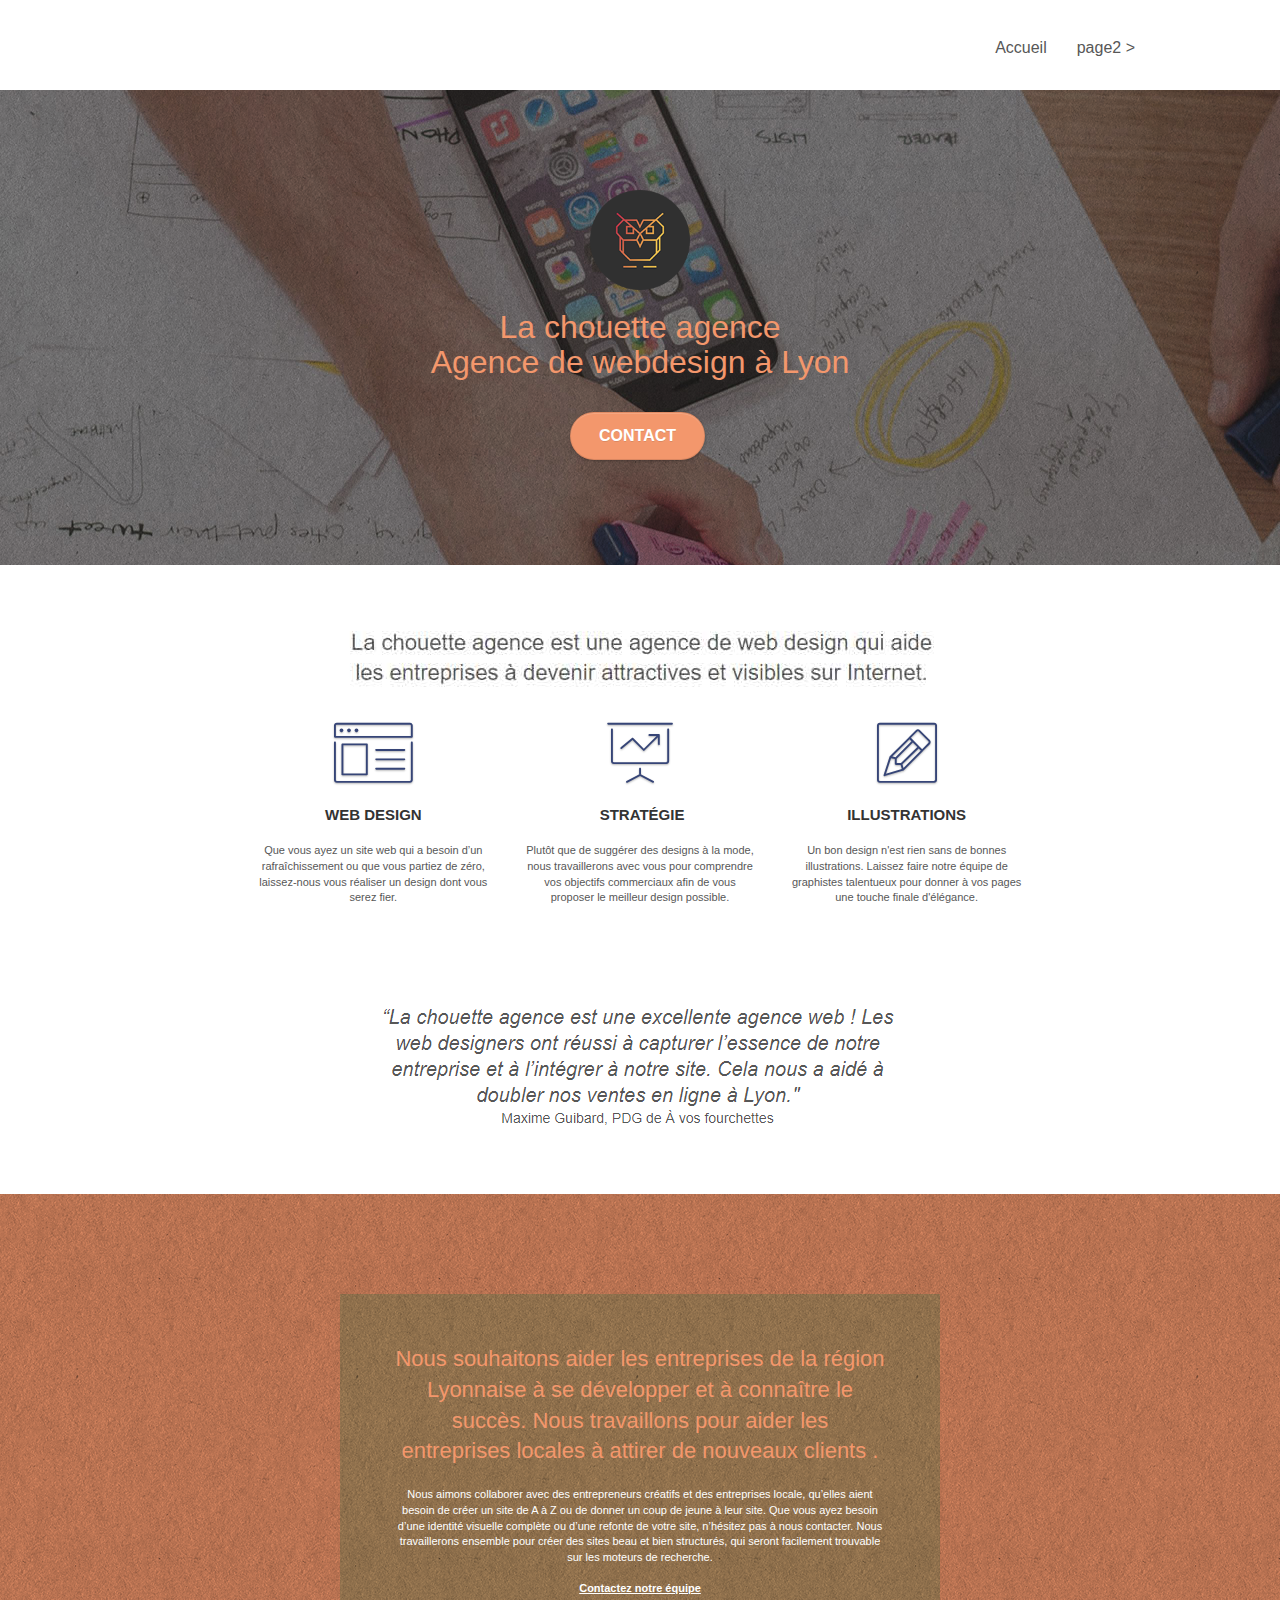
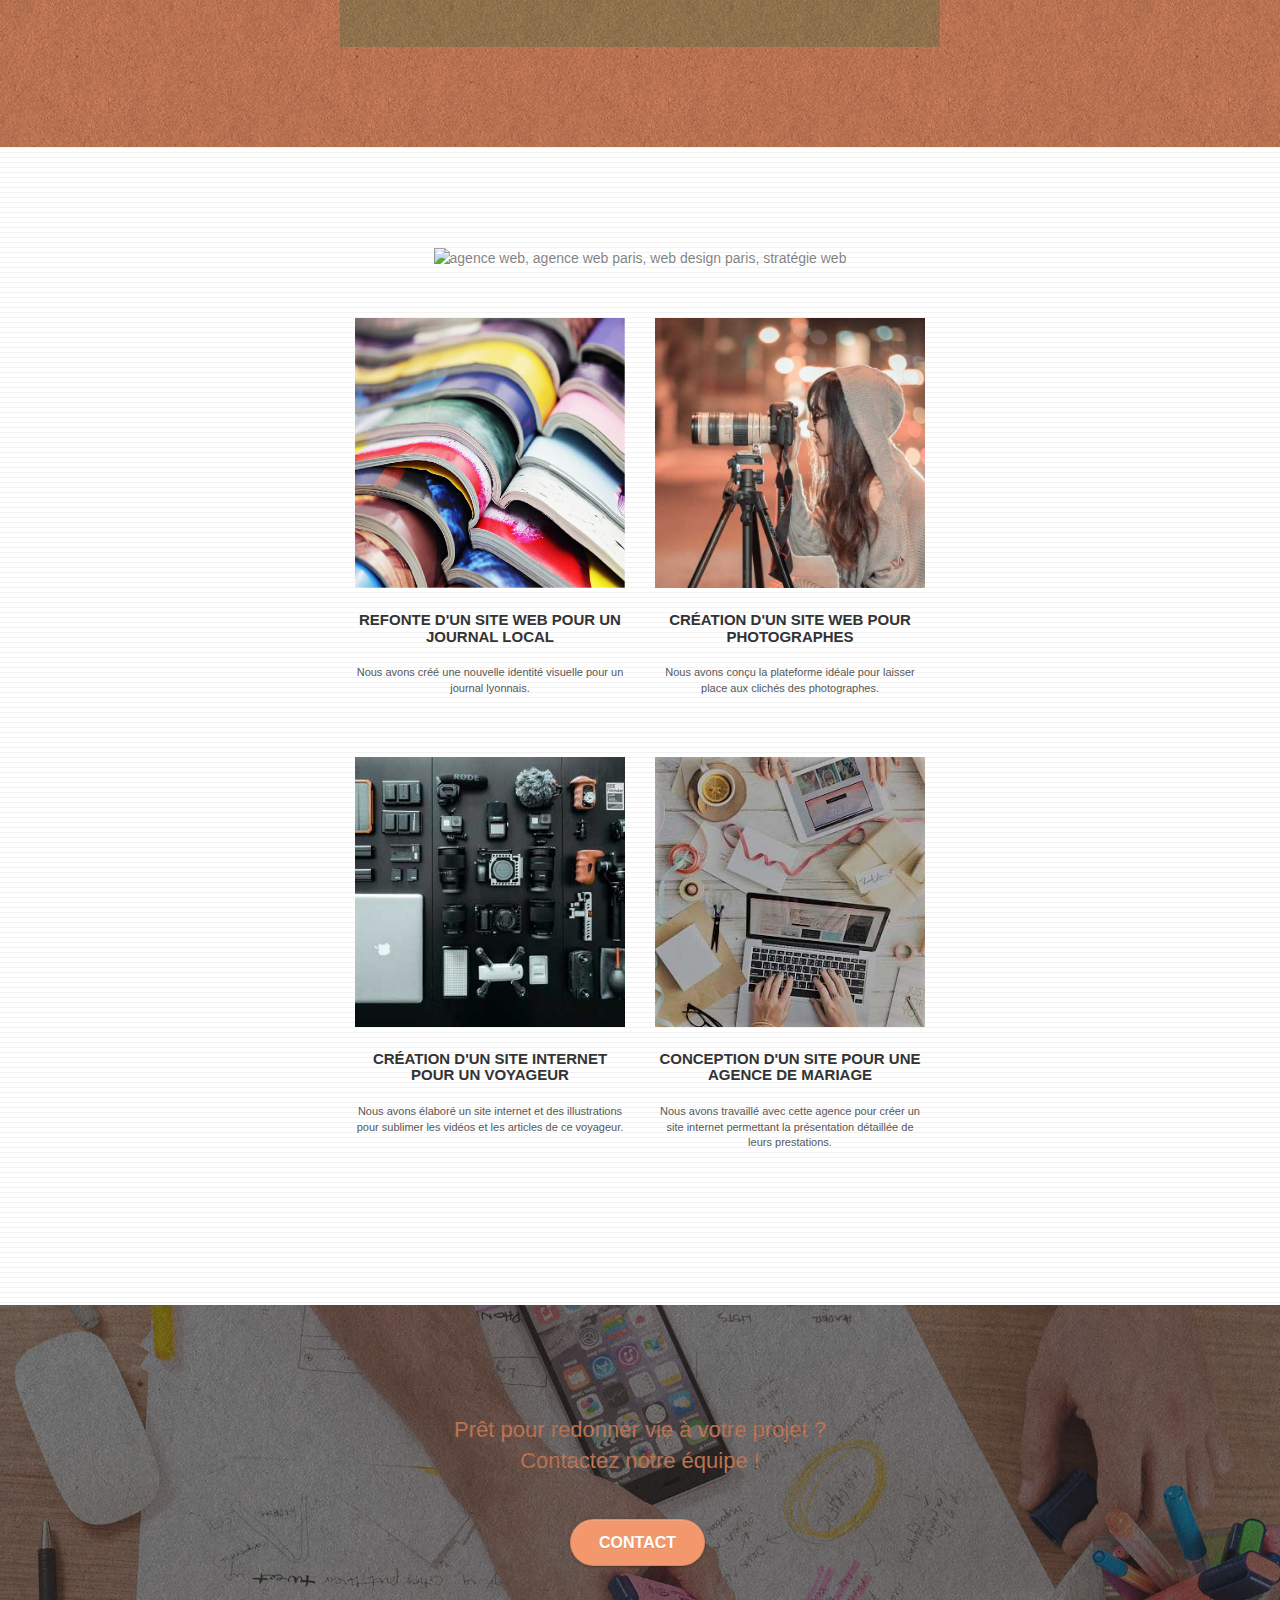
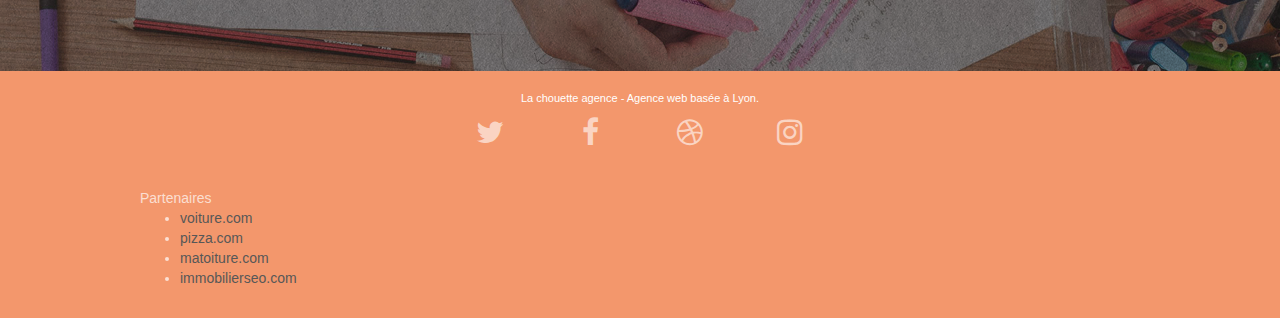
==== commit 60e6b7e5: "suppression text blanc" ====
--- a/index.html
+++ b/index.html
@@ -51,9 +51,6 @@
 
 		<nav class="navbar row">
 			<div class="navbar-header">
-				<div class="keywords" style="color:#cccccc;font-size:1px;">Agence web à paris, stratégie web, web design, illustrations, design de site web, site web, web, internet, site internet, site</div>
-				<a class="navbar-brand" href="index.html"><img src="img/la-chouette-agence.png" alt="La chouette agence" height="40" /></a>
-				<div class="keywords" style="color:#cccccc;font-size:1px;">Agence web à paris, stratégie web, web design, illustrations, design de site web, site web, web, internet, site internet, site</div>
 				<button id="nav-toggle" type="button" class="ui-navbar-toggle navbar-toggle" data-toggle="collapse" data-target=".navbar-1">
 					<span class="sr-only">Toggle navigation</span><span class="icon-bar"></span><span class="icon-bar"></span><span class="icon-bar"></span>
 				</button>
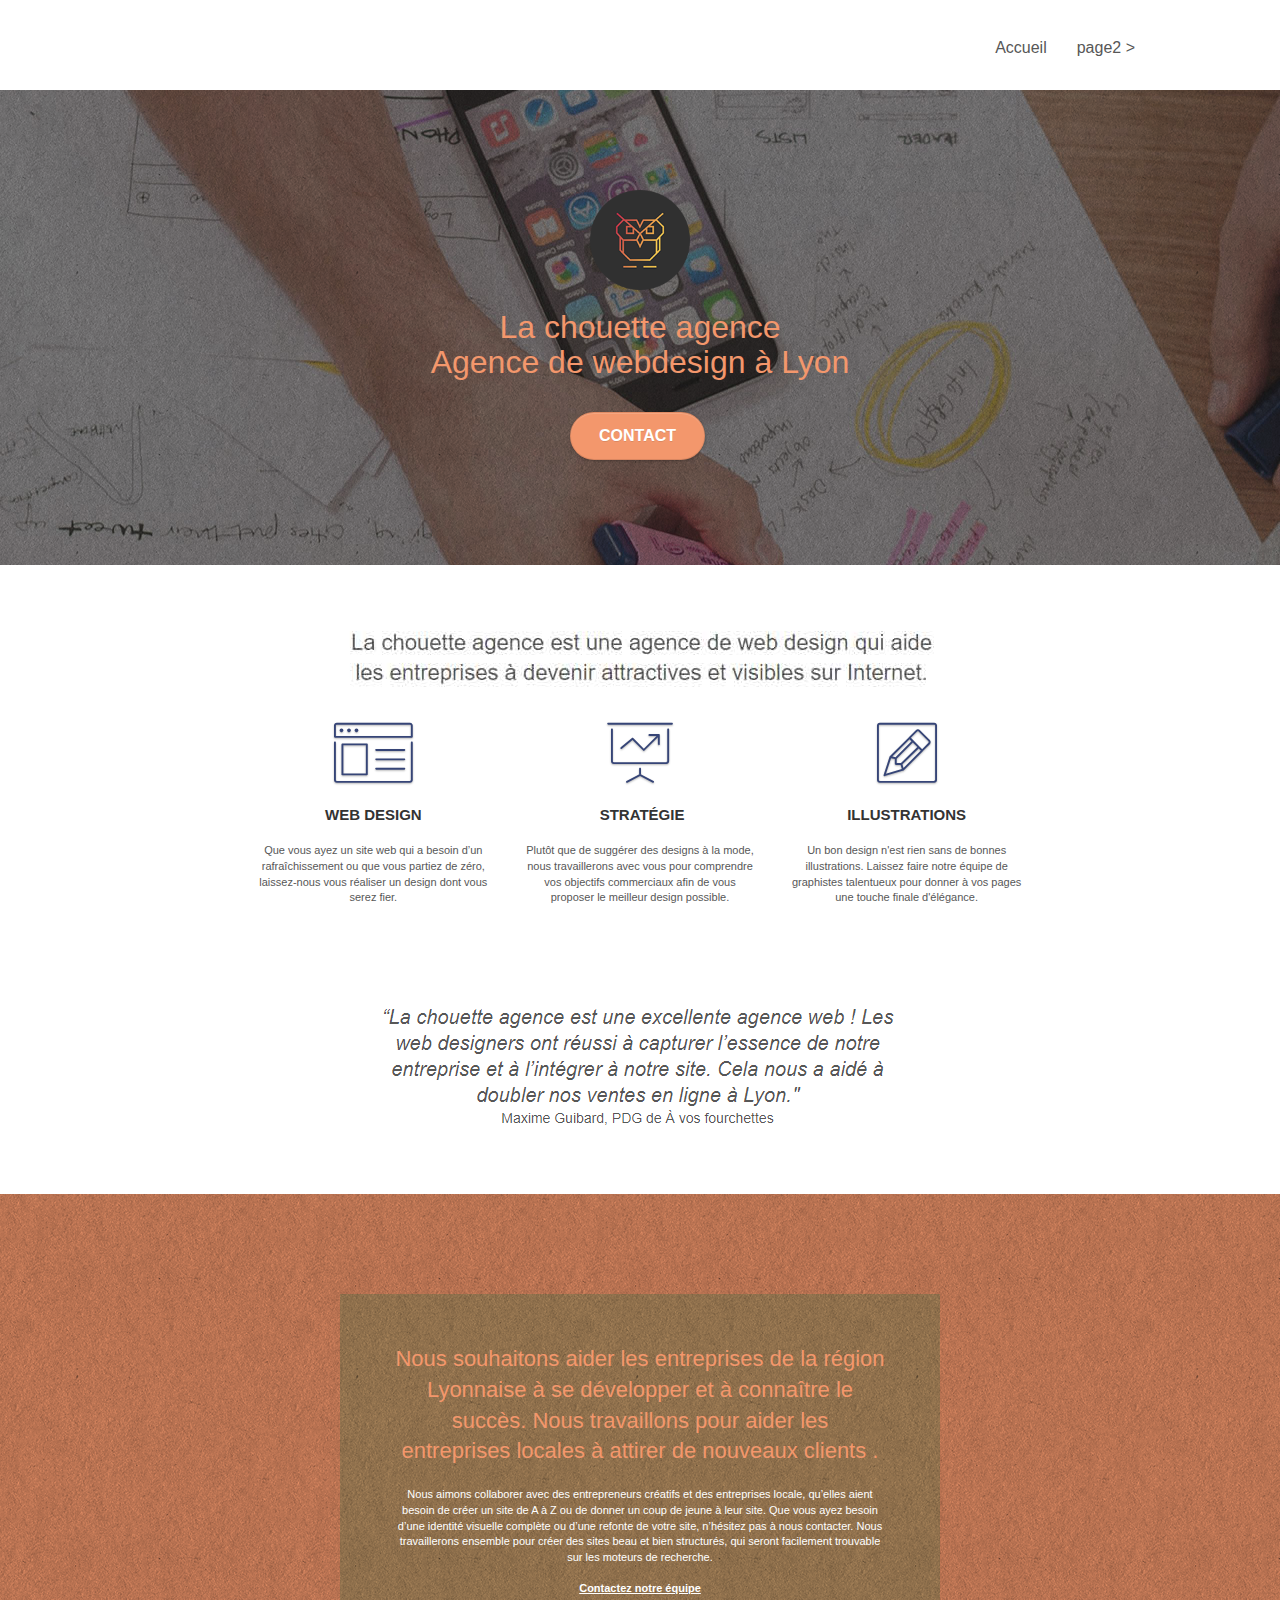
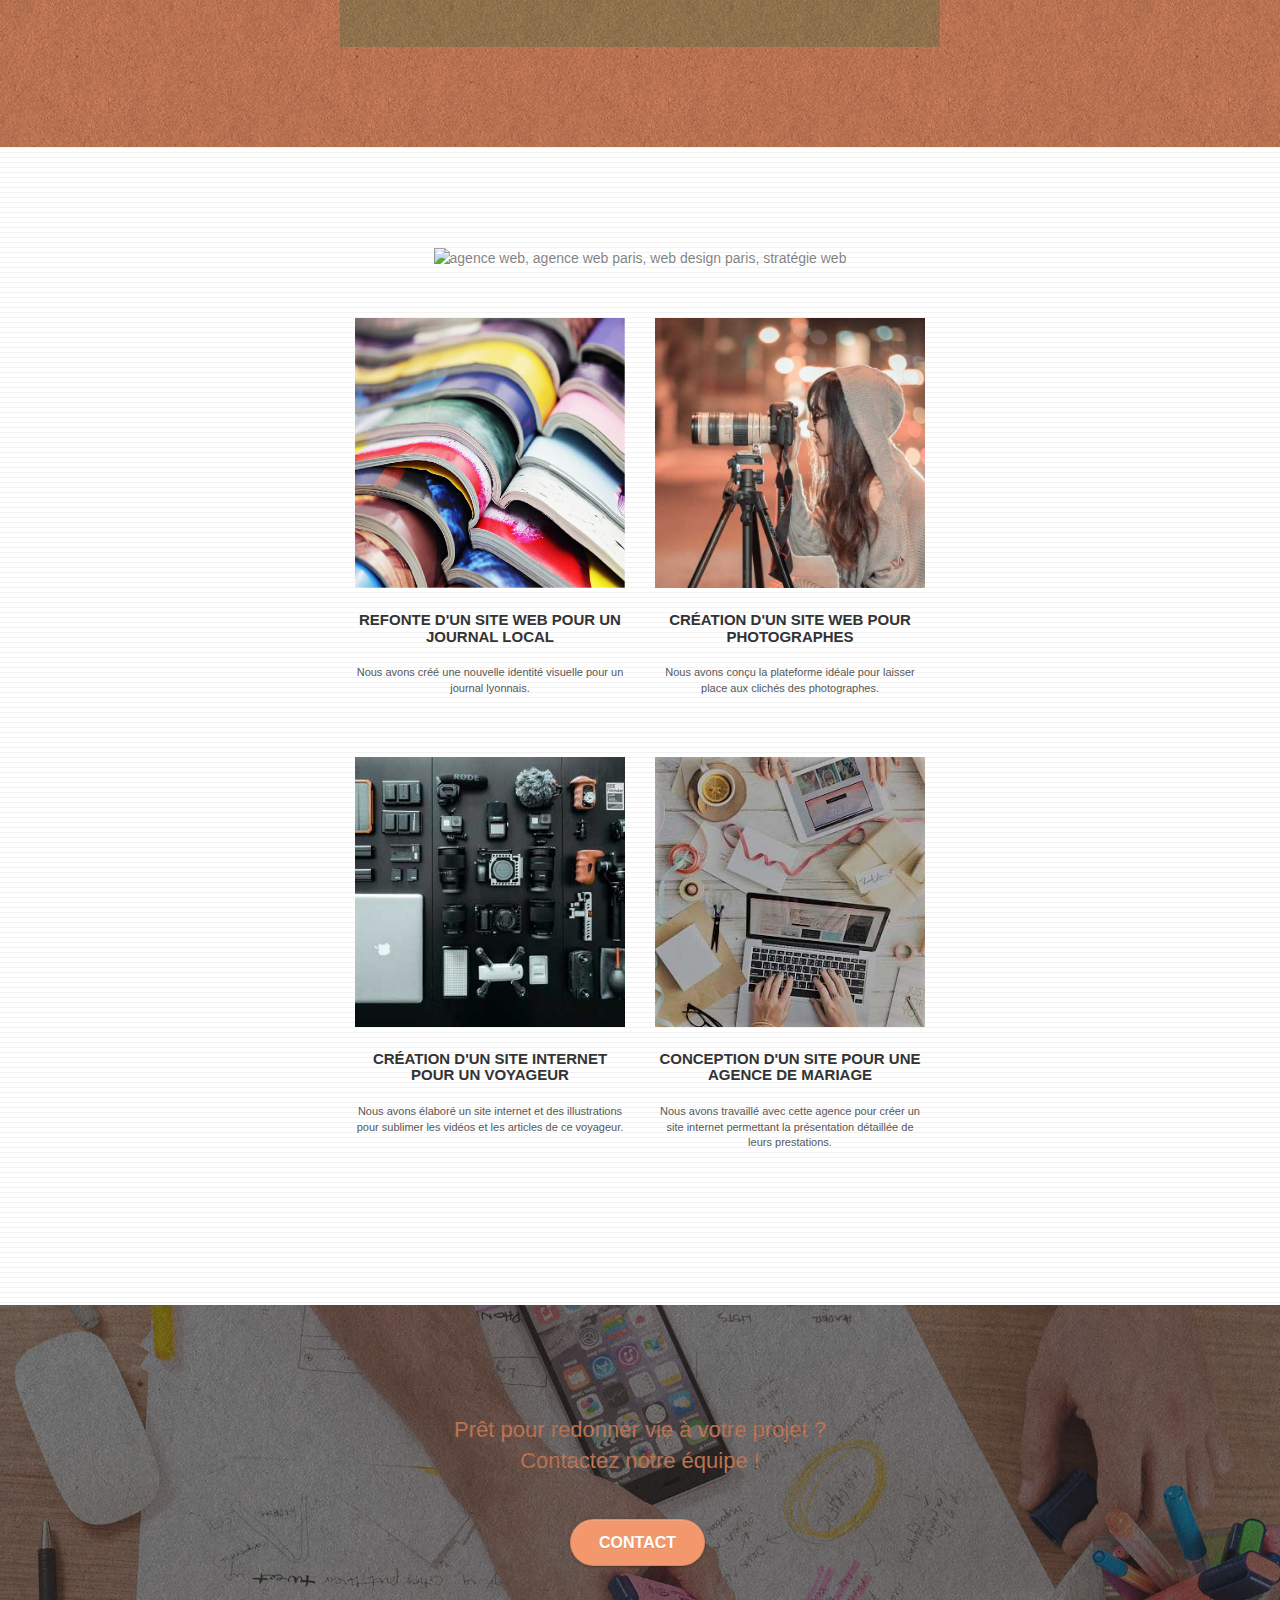
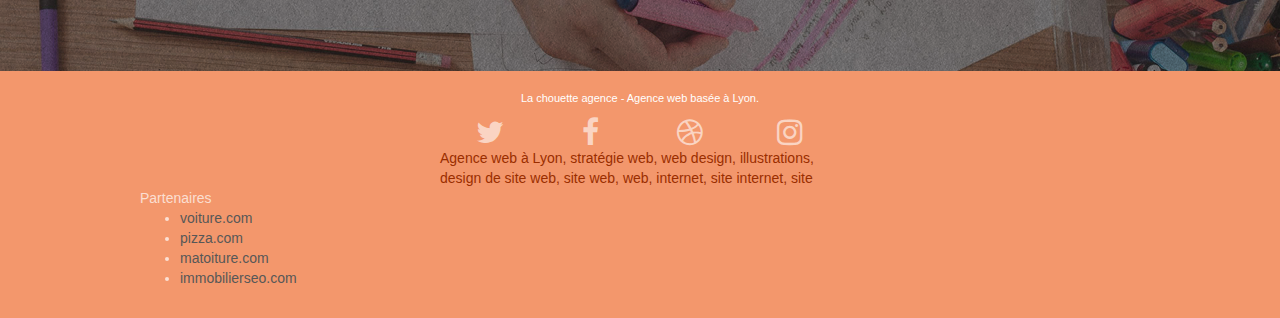
==== commit fd055389: "change color" ====
--- a/index.html
+++ b/index.html
@@ -4,7 +4,7 @@
     <meta charset="utf-8">
     <meta name="description" content="Agence web située à Lyon, La chouette agence est une agence de webdesign au service des entreprises pour leur donner une visibilité et une accessibilité performantes">
     <meta name="viewport" content="width=device-width, initial-scale=1.0, viewport-fit=cover">
-    <meta name="theme-color" content="#6d2425"/>
+    <meta name="theme-color" content="#9A2E00"/>
     <link rel="shortcut icon" type="image/png" href="favicon.jpg">
 	<link rel="stylesheet" type="text/css" href="./css/bootstrap.css">
 	<link rel="stylesheet" type="text/css" href="style.css">
@@ -256,7 +256,7 @@
 							<a class="social" href="index.html"><span class="fa fa-instagram icon-md"></span></a>
 						</div>
 					</div>
-					<div class="keywords" style="color:#F3976C;">Agence web à paris, stratégie web, web design, illustrations, design de site web, site web, web, internet, site internet, site</div>
+					<div class="keywords" style="color:#9A2E00;">Agence web à Lyon, stratégie web, web design, illustrations, design de site web, site web, web, internet, site internet, site</div>
 				</div>
 				<div class="row">
 					<div class="col-sm-4">
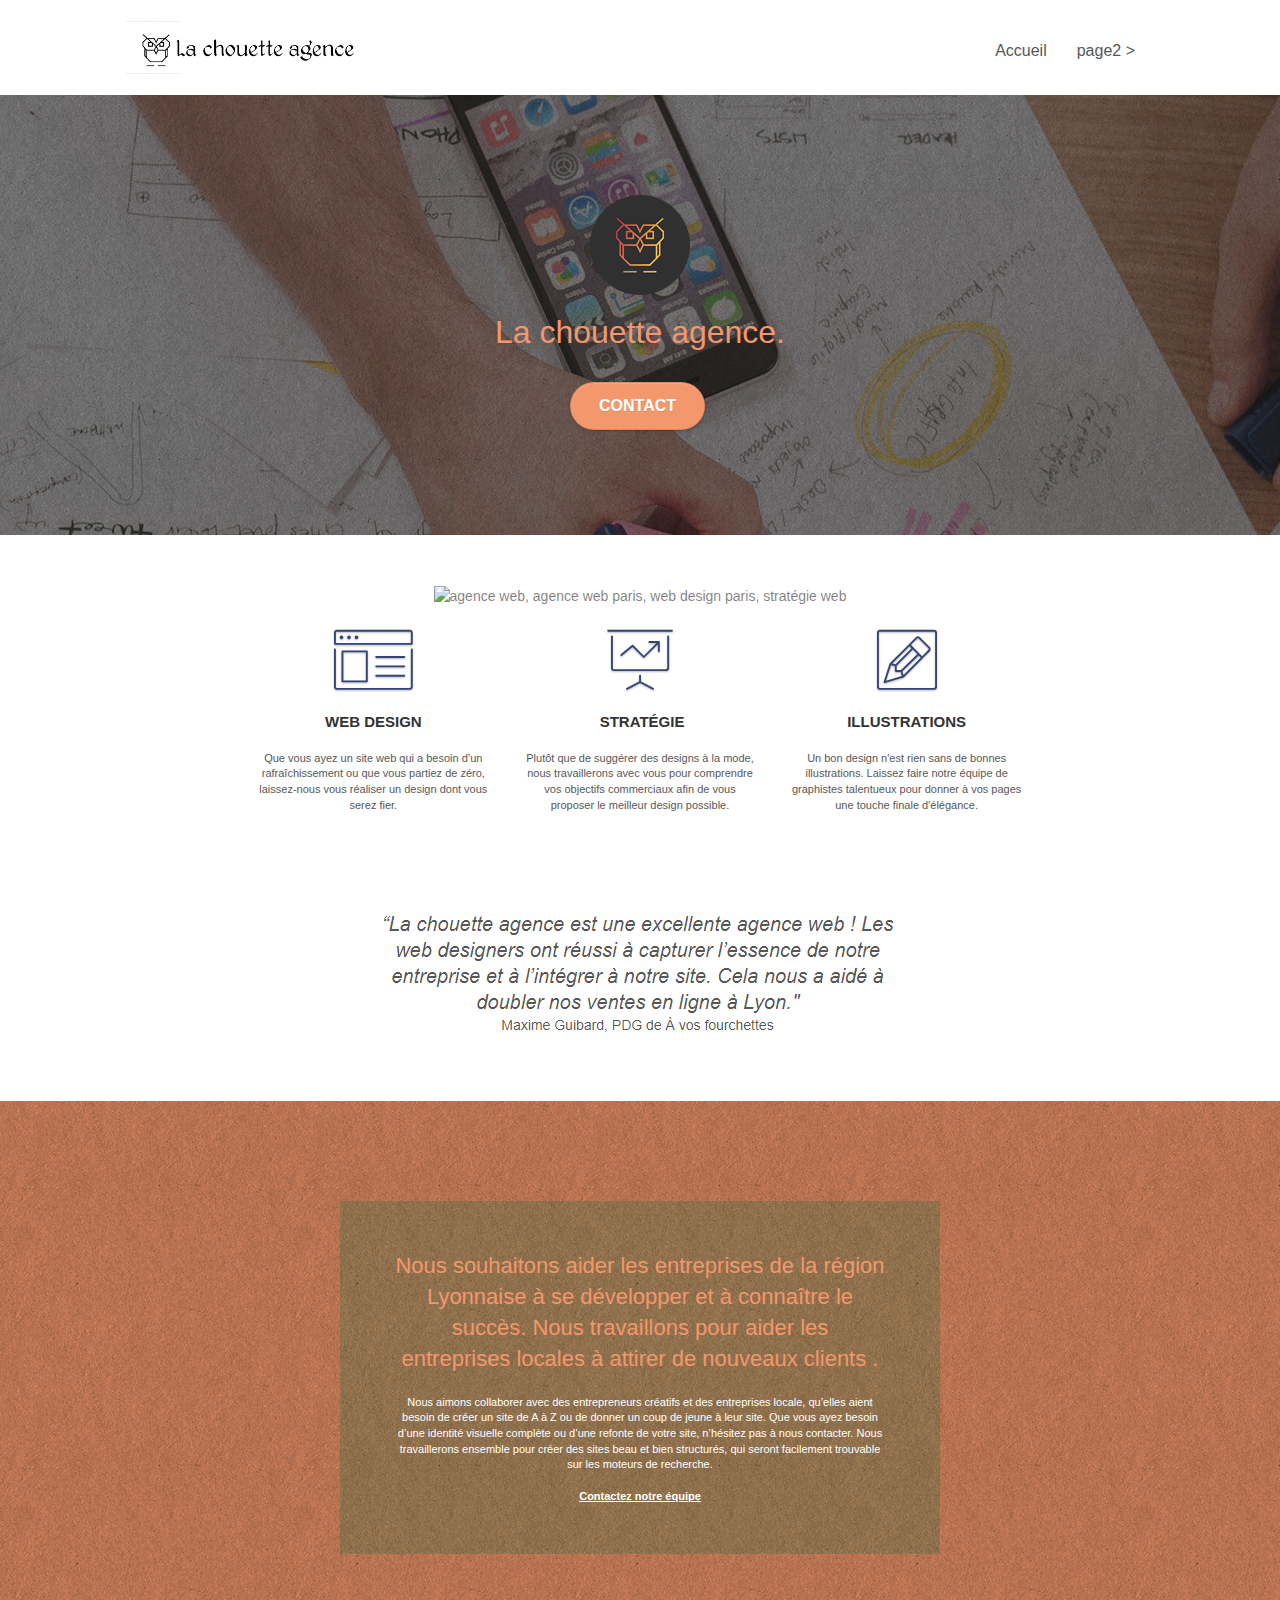
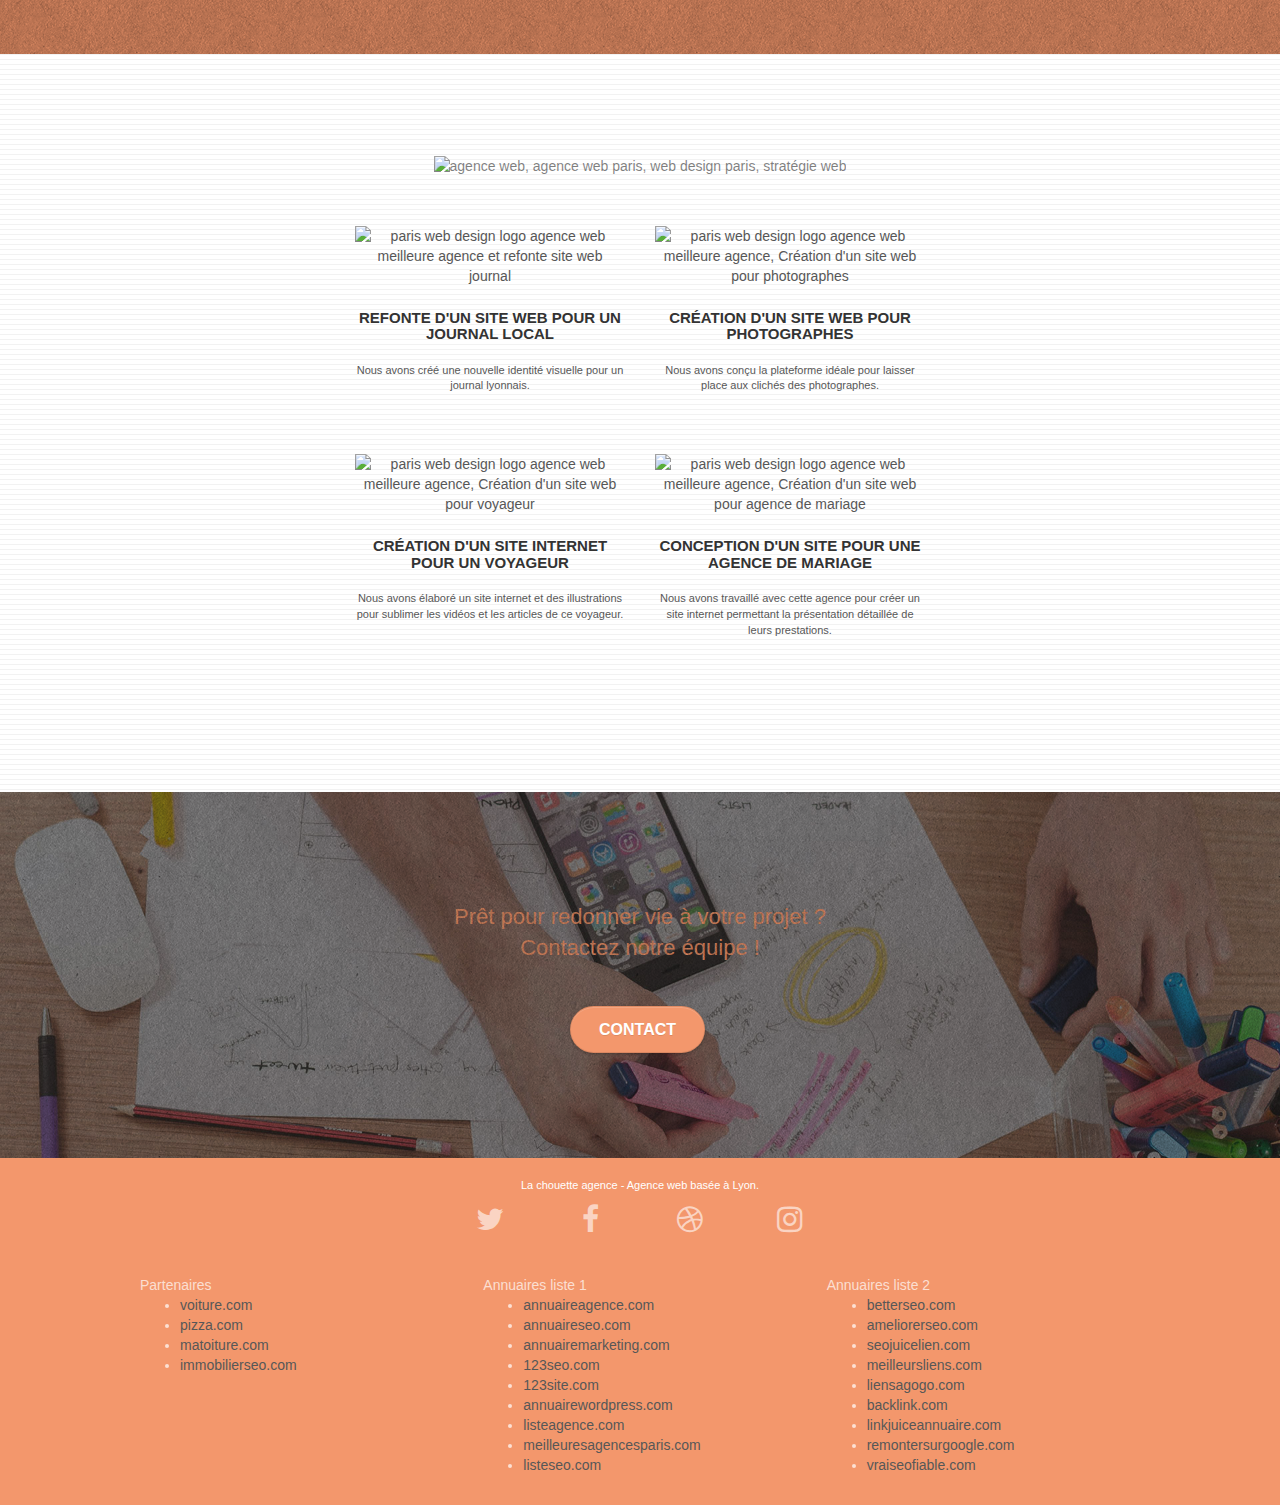
==== commit aea5567d: "restore old version of index.html" ====
--- a/index.html
+++ b/index.html
@@ -1,43 +1,29 @@
 <!doctype html>
-<html lang="fr">
+<html lang="Default">
 <head>
     <meta charset="utf-8">
-    <meta name="description" content="Agence web située à Lyon, La chouette agence est une agence de webdesign au service des entreprises pour leur donner une visibilité et une accessibilité performantes">
+    <meta name="keywords" content="seo, google, site web, site internet, agence design paris, agence design, agence design,agence design,agence design,agence design,agence design,agence design,agence design,agence design">
+    <meta name="description" content="">
     <meta name="viewport" content="width=device-width, initial-scale=1.0, viewport-fit=cover">
-    <meta name="theme-color" content="#9A2E00"/>
     <link rel="shortcut icon" type="image/png" href="favicon.jpg">
+    
 	<link rel="stylesheet" type="text/css" href="./css/bootstrap.css">
 	<link rel="stylesheet" type="text/css" href="style.css">
 	<link rel="stylesheet" type="text/css" href="./css/font-awesome.css">
 	<link rel="stylesheet" type="text/css" href="./css/et-line.css">
-    <title>La chouette agence - Agence de webdesign à Lyon</title>
+	
+    
+	<script src="./js/jquery-2.1.0.js"></script>
+	<script src="./js/bootstrap.js"></script>
+	<script src="./js/blocs.js"></script>
+	<script src="./js/jquery.touchSwipe.js" defer></script>
+	<script src="./js/gmaps.js"></script>
+
+    <title>.</title>
 
     
 <!-- Analytics -->
- <script>
-      (function (i, s, o, g, r, a, m) {
-        i["GoogleAnalyticsObject"] = r;
-        (i[r] =
-          i[r] ||
-          function () {
-            (i[r].q = i[r].q || []).push(arguments);
-          }),
-          (i[r].l = 1 * new Date());
-        (a = s.createElement(o)), (m = s.getElementsByTagName(o)[0]);
-        a.async = 1;
-        a.src = g;
-        m.parentNode.insertBefore(a, m);
-      })(
-        window,
-        document,
-        "script",
-        "https://www.google-analytics.com/analytics.js",
-        "ga"
-      );
-
-      ga("create", "UA-XXXXX-Y", "auto");
-      ga("send", "pageview");
-    </script>
+ 
 <!-- Analytics END -->
     
 </head>
@@ -51,6 +37,9 @@
 
 		<nav class="navbar row">
 			<div class="navbar-header">
+				<div class="keywords" style="color:#cccccc;font-size:1px;">Agence web à paris, stratégie web, web design, illustrations, design de site web, site web, web, internet, site internet, site</div>
+				<a class="navbar-brand" href="index.html"><img src="img/la-chouette-agence.png" alt="paris web design logo agence web meilleure agence" height="40" /></a>
+				<div class="keywords" style="color:#cccccc;font-size:1px;">Agence web à paris, stratégie web, web design, illustrations, design de site web, site web, web, internet, site internet, site</div>
 				<button id="nav-toggle" type="button" class="ui-navbar-toggle navbar-toggle" data-toggle="collapse" data-target=".navbar-1">
 					<span class="sr-only">Toggle navigation</span><span class="icon-bar"></span><span class="icon-bar"></span><span class="icon-bar"></span>
 				</button>
@@ -77,9 +66,9 @@
 	<div class="container bloc-lg">
 		<div class="row tight-width-whitespace">
 			<div class="col-sm-12">
-				<img src="img/logo.png" class="center-block image-resize-mode" width="100" alt="logo de La chouette agence" />
+				<img src="img/logo.png" class="center-block image-resize-mode" width="100" alt="La chouette agence, agence web paris, création logo paris" />
 				<h1 class="text-center hero-bloc-text tc-white ">
-					La chouette agence<br />Agence de webdesign à Lyon
+					La chouette agence.
 				</h1>
 				<div class="text-center">
 					<a href="page2.html" class="btn btn-lg btn-clean btn-rd cta-hero btn-atomic-tangerine" id="cta-hero">Contact</a>
@@ -95,7 +84,7 @@
 	<div class="container bloc-md">
 		<div class="row">
 			<div class="col-sm-12 text-center">
-				<img alt="agence web, agence web paris, web design paris, stratégie web" src="img/title.jpg" />
+				<img alt="agence web, agence web paris, web design paris, stratégie web" src="img/title.png" />
 			</div>
 		</div>
 		<div class="row voffset-lg med-width-whitespace">
@@ -170,7 +159,7 @@
 		</div>
 		<div class="row tight-width-whitespace portfolio-row">
 			<div class="col-sm-6">
-				<a href="#" data-lightbox="img/journaux-magazines.jpg" data-gallery-id="gallery-1" data-caption="Refonte d'un site web pour un journal local" data-frame="snapshot-lb"><img src="img/journaux-magazines.jpg" alt="journaux et magazines" class="img-responsive portfolio-thumb" /></a>
+				<a href="#" data-lightbox="img/1.jpg" data-gallery-id="gallery-1" data-caption="Refonte d'un site web pour un journal local" data-frame="snapshot-lb"><img src="img/1.jpg" alt="paris web design logo agence web meilleure agence et refonte site web journal" class="img-responsive portfolio-thumb" /></a>
 				<h3 class="mg-md text-center">
 					Refonte d'un site web pour un journal local
 				</h3>
@@ -179,7 +168,7 @@
 				</p>
 			</div>
 			<div class="col-sm-6">
-				<a href="#" data-lightbox="img/photographie.jpg" data-gallery-id="gallery-1" data-caption="Création d'un site web pour photographes" data-frame="snapshot-lb"><img src="img/photographie.jpg" class="img-responsive portfolio-thumb" alt="prise de vues photographiques de nuit dans la ville de Lyon" /></a>
+				<a href="#" data-lightbox="img/2.jpg" data-gallery-id="gallery-1" data-caption="Création d'un site web pour photographes" data-frame="snapshot-lb"><img src="img/2.jpg" class="img-responsive portfolio-thumb" alt="paris web design logo agence web meilleure agence, Création d'un site web pour photographes" /></a>
 				<h3 class="mg-md text-center">
 					Création d'un site web pour photographes
 				</h3>
@@ -190,7 +179,7 @@
 		</div>
 		<div class="row tight-width-whitespace portfolio-row">
 			<div class="col-sm-6">
-				<a href="#" data-lightbox="img/materiel-video.jpg" data-gallery-id="gallery-1" data-caption="Création d'un site internet pour un voyageur" data-frame="snapshot-lb"><img src="img/materiel-video.jpg" class="img-responsive portfolio-thumb" alt="Notre matériel de captation Gopro"/></a>
+				<a href="#" data-lightbox="img/3.bmp" data-gallery-id="gallery-1" data-caption="Création d'un site internet pour un voyageur" data-frame="snapshot-lb"><img src="img/3.bmp" class="img-responsive portfolio-thumb" alt="paris web design logo agence web meilleure agence, Création d'un site web pour voyageur"/></a>
 				<h3 class="mg-md text-center">
 					Création d'un site internet pour un voyageur
 				</h3>
@@ -199,7 +188,7 @@
 				</p>
 			</div>
 			<div class="col-sm-6">
-				<a href="#" data-lightbox="img/preparation-mariage.jpg" data-gallery-id="gallery-1" data-caption="Conception d'un site pour une agence de mariage" data-frame="snapshot-lb"><img src="img/preparation-mariage.jpg" class="img-responsive portfolio-thumb" alt="nos bureaux à Lyon" /></a>
+				<a href="#" data-lightbox="img/4.bmp" data-gallery-id="gallery-1" data-caption="Conception d'un site pour une agence de mariage" data-frame="snapshot-lb"><img src="img/4.bmp" class="img-responsive portfolio-thumb" alt="paris web design logo agence web meilleure agence, Création d'un site web pour agence de mariage" /></a>
 				<h3 class="mg-md text-center">
 					Conception d'un site pour une agence de mariage
 				</h3>
@@ -256,7 +245,7 @@
 							<a class="social" href="index.html"><span class="fa fa-instagram icon-md"></span></a>
 						</div>
 					</div>
-					<div class="keywords" style="color:#9A2E00;">Agence web à Lyon, stratégie web, web design, illustrations, design de site web, site web, web, internet, site internet, site</div>
+					<div class="keywords" style="color:#F3976C;">Agence web à paris, stratégie web, web design, illustrations, design de site web, site web, web, internet, site internet, site</div>
 				</div>
 				<div class="row">
 					<div class="col-sm-4">
@@ -268,6 +257,34 @@
 								<li><a href="immobilierseo.com">immobilierseo.com</a></li>
 							</ul>		
 					</div>
+					<div class="col-sm-4">
+						Annuaires liste 1
+						<ul>
+							<li><a href="annuaireagence.com">annuaireagence.com</a></li>
+							<li><a href="annuaireseo.com">annuaireseo.com</a></li>
+							<li><a href="annuairemarketing.com">annuairemarketing.com</a></li>
+							<li><a href="123seoture.com">123seo.com</a></li>
+							<li><a href="123site.com">123site.com</a></li>
+							<li><a href="annuairewordpress.com">annuairewordpress.com</a></li>
+							<li><a href="listeagence.com">listeagence.com</a></li>
+							<li><a href="meilleuresagencesparis.com">meilleuresagencesparis.com</a></li>
+							<li><a href="listeseo.com">listeseo.com</a></li>
+						</ul>
+					</div>
+					<div class="col-sm-4">
+						Annuaires liste 2
+						<ul>
+							<li><a href="betterseo.com">betterseo.com</a></li>
+							<li><a href="ameliorerseo.com">ameliorerseo.com</a></li>
+							<li><a href="seojuicelien.com">seojuicelien.com</a></li>
+							<li><a href="meilleursliens.com">meilleursliens.com</a></li>
+							<li><a href="liensagogo.com">liensagogo.com</a></li>
+							<li><a href="backlink.com">backlink.com</a></li>
+							<li><a href="linkjuiceannuaire.com">linkjuiceannuaire.com</a></li>
+							<li><a href="remontersurgoogle.com">remontersurgoogle.com</a></li>
+							<li><a href="vraiseofiable.com">vraiseofiable.com</a></li>
+						</ul>
+					</div>
 				</div>
 			</div>
 		</div>
@@ -277,11 +294,7 @@
 
 </div>
 <!-- Principal conteneur END -->
-<script src="./js/jquery-2.1.0.js"></script>
-	<script src="./js/bootstrap.js"></script>
-	<script src="./js/blocs.js"></script>
-	<script src="./js/jquery.touchSwipe.js" defer></script>
-	<script src="./js/gmaps.js"></script>    
+    
 
 </body>
 </html>
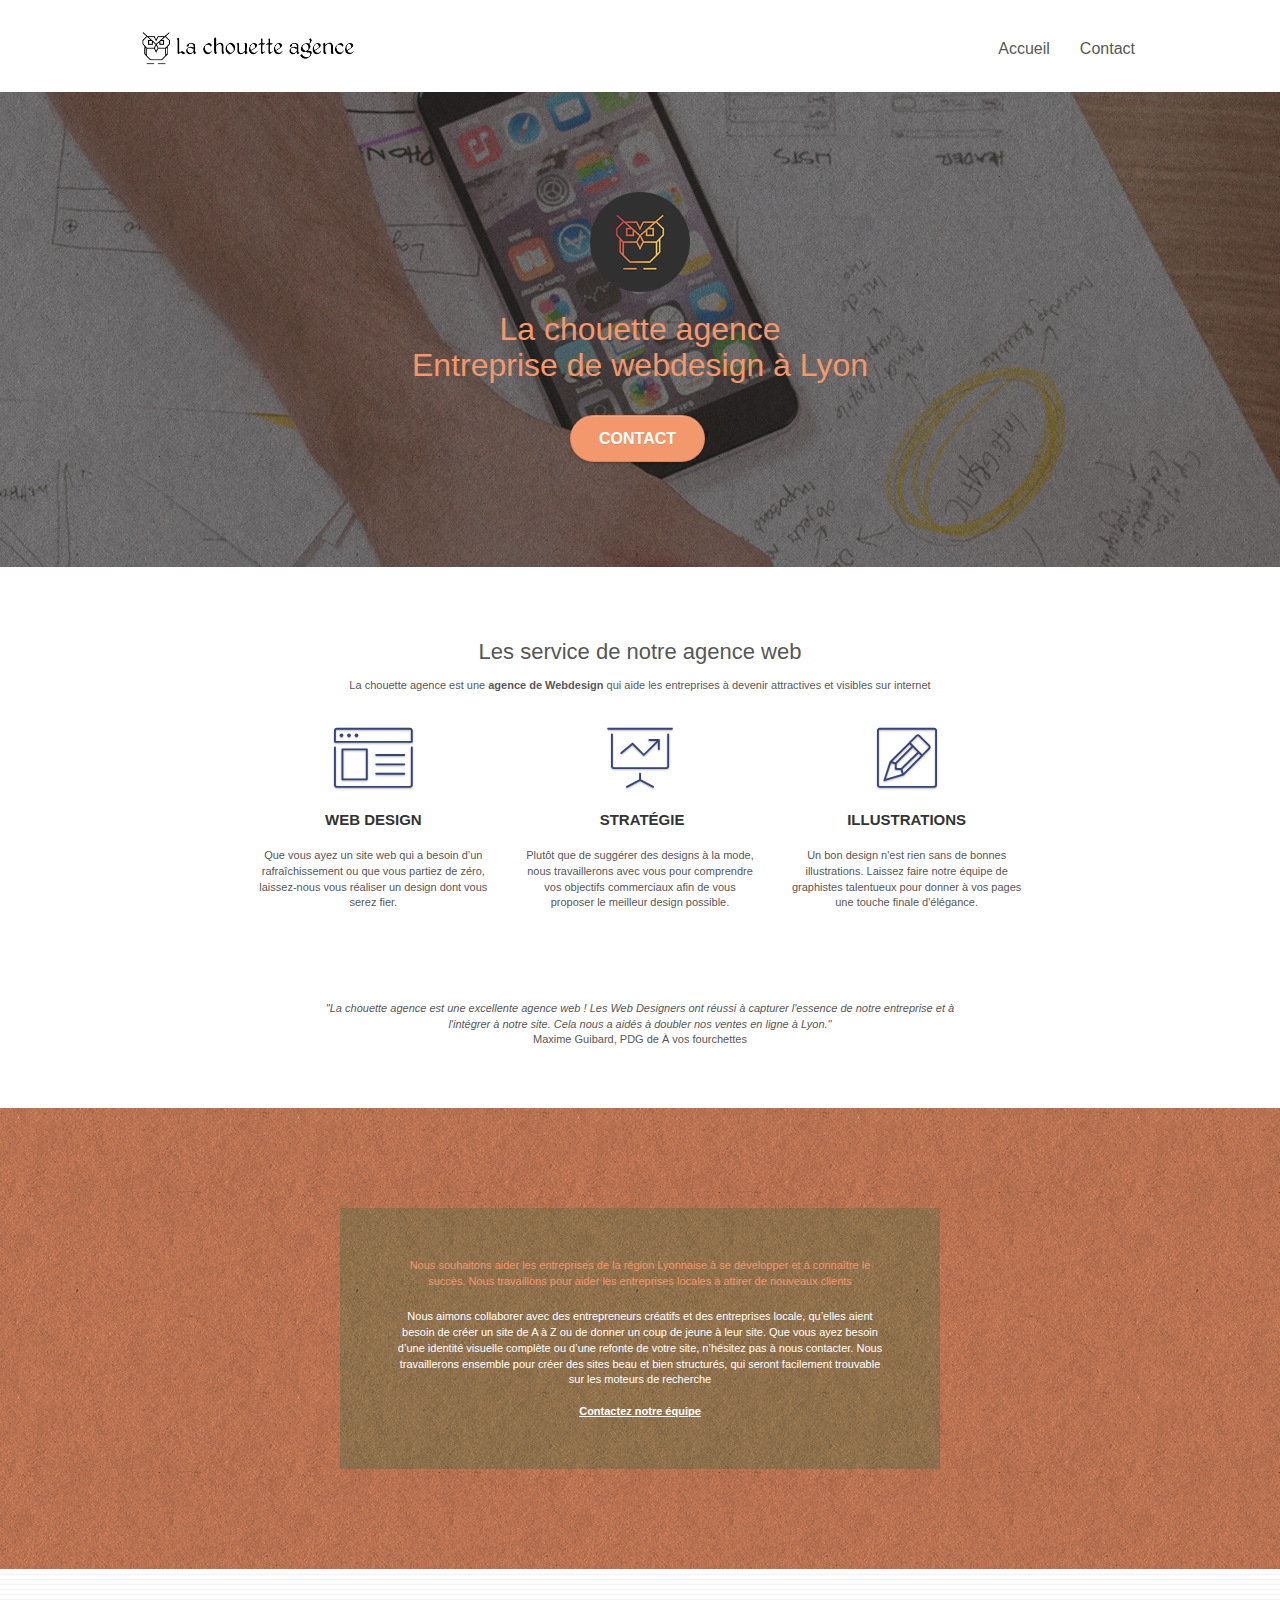
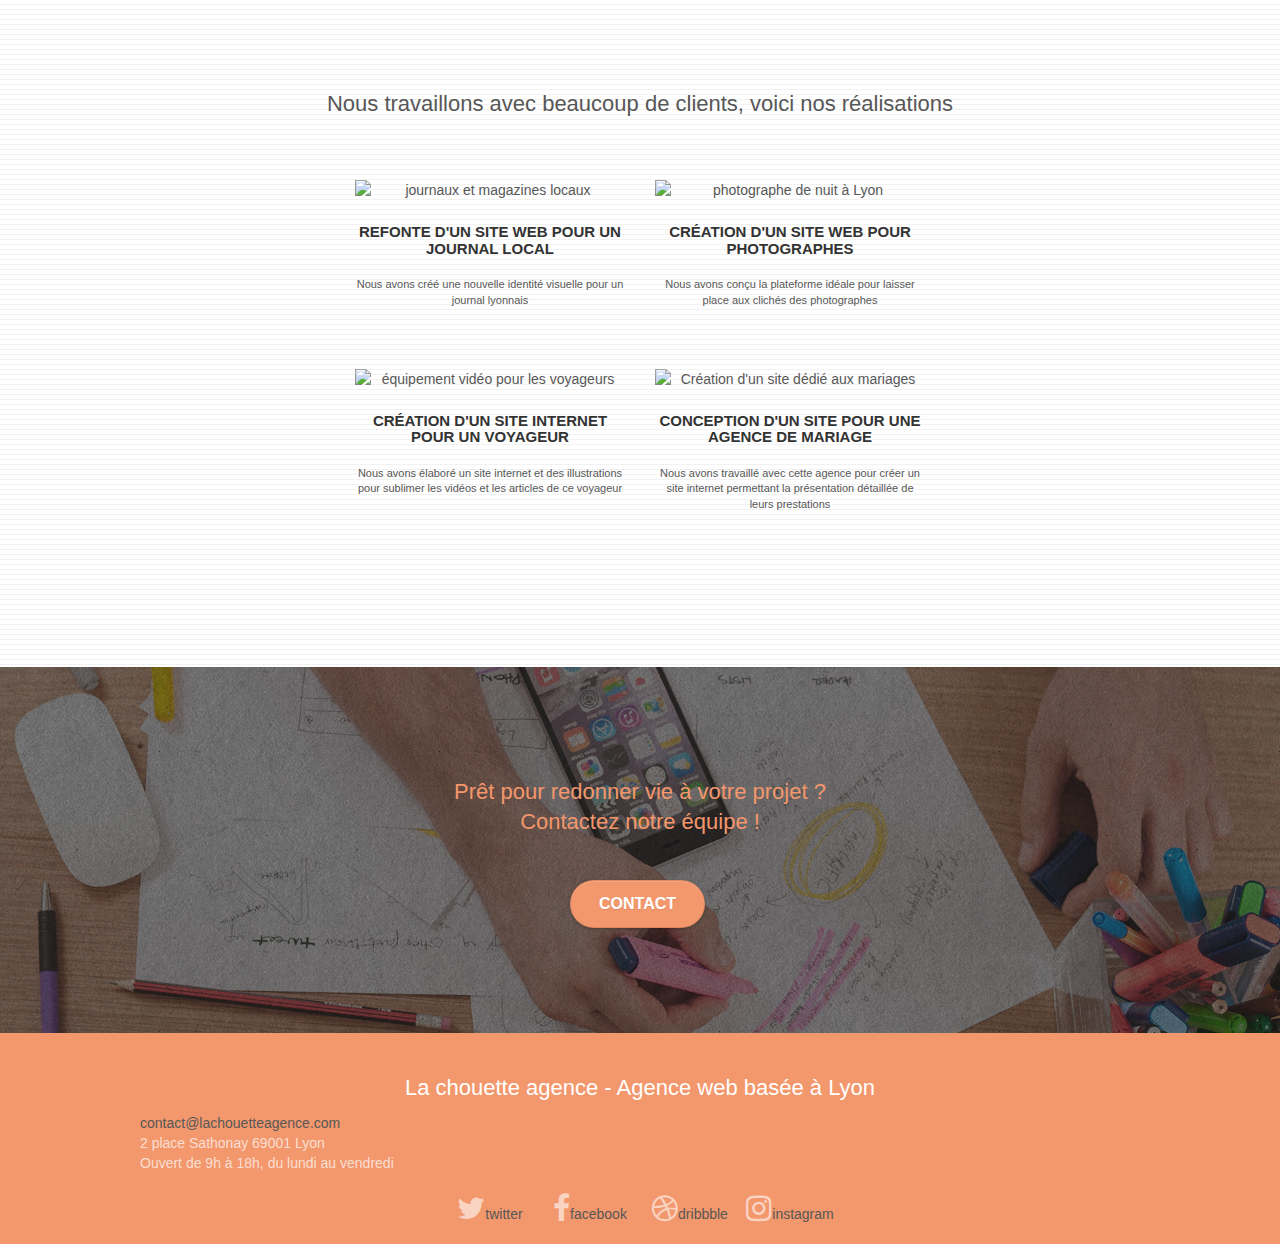
==== commit b047d421: "Update index.html" ====
--- a/index.html
+++ b/index.html
@@ -1,300 +1,427 @@
-<!doctype html>
-<html lang="Default">
-<head>
-    <meta charset="utf-8">
-    <meta name="keywords" content="seo, google, site web, site internet, agence design paris, agence design, agence design,agence design,agence design,agence design,agence design,agence design,agence design,agence design">
-    <meta name="description" content="">
-    <meta name="viewport" content="width=device-width, initial-scale=1.0, viewport-fit=cover">
-    <link rel="shortcut icon" type="image/png" href="favicon.jpg">
-    
-	<link rel="stylesheet" type="text/css" href="./css/bootstrap.css">
-	<link rel="stylesheet" type="text/css" href="style.css">
-	<link rel="stylesheet" type="text/css" href="./css/font-awesome.css">
-	<link rel="stylesheet" type="text/css" href="./css/et-line.css">
-	
-    
-	<script src="./js/jquery-2.1.0.js"></script>
-	<script src="./js/bootstrap.js"></script>
-	<script src="./js/blocs.js"></script>
-	<script src="./js/jquery.touchSwipe.js" defer></script>
-	<script src="./js/gmaps.js"></script>
-
-    <title>.</title>
-
-    
-<!-- Analytics -->
- 
-<!-- Analytics END -->
-    
-</head>
-<body>
-<!-- Principal conteneur -->
-<div class="page-container">
-    
-<!-- bloc-0 -->
-<div class="bloc bgc-white l-bloc " id="bloc-0">
-	<div class="container bloc-sm">
-
-		<nav class="navbar row">
-			<div class="navbar-header">
-				<div class="keywords" style="color:#cccccc;font-size:1px;">Agence web à paris, stratégie web, web design, illustrations, design de site web, site web, web, internet, site internet, site</div>
-				<a class="navbar-brand" href="index.html"><img src="img/la-chouette-agence.png" alt="paris web design logo agence web meilleure agence" height="40" /></a>
-				<div class="keywords" style="color:#cccccc;font-size:1px;">Agence web à paris, stratégie web, web design, illustrations, design de site web, site web, web, internet, site internet, site</div>
-				<button id="nav-toggle" type="button" class="ui-navbar-toggle navbar-toggle" data-toggle="collapse" data-target=".navbar-1">
-					<span class="sr-only">Toggle navigation</span><span class="icon-bar"></span><span class="icon-bar"></span><span class="icon-bar"></span>
-				</button>
-			</div>
-			<div class="collapse navbar-collapse navbar-1 special-dropdown-nav">
-				<ul class="site-navigation nav navbar-nav">
-					<li>
-						<a href="index.html">Accueil</a>
-					</li>
-					<li>
-					</li>
-					<li>
-						<a href="page2.html">page2 &gt;</a>
-					</li>
-				</ul>
-			</div>
-		</nav>
-	</div>
-</div>
-<!-- bloc-0 END -->
-
-<!-- bloc-1-presentation -->
-<div class="bloc bgc-dark-slate-blue bg-banniere d-bloc bg-t-edge bloc-bg-texture texture-paper b-parallax" id="bloc-1-hero">
-	<div class="container bloc-lg">
-		<div class="row tight-width-whitespace">
-			<div class="col-sm-12">
-				<img src="img/logo.png" class="center-block image-resize-mode" width="100" alt="La chouette agence, agence web paris, création logo paris" />
-				<h1 class="text-center hero-bloc-text tc-white ">
-					La chouette agence.
-				</h1>
-				<div class="text-center">
-					<a href="page2.html" class="btn btn-lg btn-clean btn-rd cta-hero btn-atomic-tangerine" id="cta-hero">Contact</a>
-				</div>
-			</div>
-		</div>
-	</div>
-</div>
-<!-- bloc-1-presentation END -->
-
-<!-- bloc-2-services -->
-<div class="bloc bgc-white l-bloc" id="bloc-2-services">
-	<div class="container bloc-md">
-		<div class="row">
-			<div class="col-sm-12 text-center">
-				<img alt="agence web, agence web paris, web design paris, stratégie web" src="img/title.png" />
-			</div>
-		</div>
-		<div class="row voffset-lg med-width-whitespace">
-			<div class="col-sm-4">
-				<div class="text-center">
-					<span class="et-icon-browser sm-shadow icon-dark-slate-blue icons icon-lg"></span>
-				</div>
-				<h3 class="mg-md text-center">
-					Web design
-				</h3>
-				<p class="text-center ">
-					Que vous ayez un site web qui a besoin d&rsquo;un rafraîchissement ou que vous partiez de zéro, laissez-nous vous réaliser un design dont vous serez fier.
-				</p>
-			</div>
-			<div class="col-sm-4">
-				<div class="text-center">
-					<span class="et-icon-presentation sm-shadow icon-dark-slate-blue icons icon-lg"></span>
-				</div>
-				<h3 class="mg-md text-center">
-					&nbsp;Stratégie
-				</h3>
-				<p class="text-center ">
-					Plutôt que de suggérer des designs à la mode, nous travaillerons avec vous pour comprendre vos objectifs commerciaux afin de vous proposer le meilleur design possible.<br>
-				</p>
-			</div>
-			<div class="col-sm-4">
-				<div class="text-center">
-					<span class="et-icon-edit sm-shadow icon-dark-slate-blue icons icon-lg"></span>
-				</div>
-				<h3 class="mg-md text-center">
-					Illustrations
-				</h3>
-				<p class="text-center ">
-					Un bon design n'est rien sans de bonnes illustrations. Laissez faire notre équipe de graphistes talentueux pour donner à vos pages une touche finale d'élégance.
-				</p>
-			</div>
-		</div>
-		<div class="row voffset-lg voffset">
-			<div class="col-xs-12 col-md-8 col-md-offset-2 text-center">
-				<img alt="agence web, agence web paris, web design paris, stratégie web" src="img/citation.png" />
-
-			</div>
-		</div>
-	</div>
-</div>
-<!-- bloc-2-services END -->
-
-<!-- bloc-3-what-i-do -->
-<div class="bloc tc-white bgc-atomic-tangerine bg-presentation d-bloc bloc-bg-texture texture-paper b-parallax" id="bloc-3-what-i-do">
-	<div class="container bloc-lg">
-		<div class="row tight-width-whitespace black-background">
-			<div class="col-sm-12">
-				<h2 class="mg-md text-center tc-white">
-					Nous souhaitons aider les entreprises de la région Lyonnaise à se développer et à connaître le succès. Nous travaillons pour aider les entreprises locales à attirer de nouveaux clients .<br>
-				</h2>
-				<p class="text-center white">
-					Nous aimons collaborer avec des entrepreneurs créatifs et des entreprises locale, qu’elles aient besoin de créer un site de A à Z ou de donner un coup de jeune à leur site. Que vous ayez besoin d’une identité visuelle complète ou d’une refonte de votre site, n’hésitez pas à nous contacter. Nous travaillerons ensemble pour créer des sites beau et bien structurés, qui seront facilement trouvable sur les moteurs de recherche. <br><br><a class="ltc-white bold-link" href="page2.html">Contactez notre équipe</a><br>
-				</p>
-			</div>
-		</div>
-	</div>
-</div>
-<!-- bloc-3-what-i-do END -->
-
-<!-- bloc-4-portfolio -->
-<div class="bloc bgc-white bg-lines-h2-bg bg-repeat l-bloc" id="bloc-4-portfolio">
-	<div class="container bloc-lg">
-		<div class="row">
-			<div class="col-sm-12 text-center">
-				<img alt="agence web, agence web paris, web design paris, stratégie web" src="img/title2.png" />
-			</div>
-		</div>
-		<div class="row tight-width-whitespace portfolio-row">
-			<div class="col-sm-6">
-				<a href="#" data-lightbox="img/1.jpg" data-gallery-id="gallery-1" data-caption="Refonte d'un site web pour un journal local" data-frame="snapshot-lb"><img src="img/1.jpg" alt="paris web design logo agence web meilleure agence et refonte site web journal" class="img-responsive portfolio-thumb" /></a>
-				<h3 class="mg-md text-center">
-					Refonte d'un site web pour un journal local
-				</h3>
-				<p class="text-center">
-					Nous avons créé une nouvelle identité visuelle pour un journal lyonnais.
-				</p>
-			</div>
-			<div class="col-sm-6">
-				<a href="#" data-lightbox="img/2.jpg" data-gallery-id="gallery-1" data-caption="Création d'un site web pour photographes" data-frame="snapshot-lb"><img src="img/2.jpg" class="img-responsive portfolio-thumb" alt="paris web design logo agence web meilleure agence, Création d'un site web pour photographes" /></a>
-				<h3 class="mg-md text-center">
-					Création d'un site web pour photographes
-				</h3>
-				<p class="text-center">
-					Nous avons conçu la plateforme idéale pour laisser place aux clichés des photographes.
-				</p>
-			</div>
-		</div>
-		<div class="row tight-width-whitespace portfolio-row">
-			<div class="col-sm-6">
-				<a href="#" data-lightbox="img/3.bmp" data-gallery-id="gallery-1" data-caption="Création d'un site internet pour un voyageur" data-frame="snapshot-lb"><img src="img/3.bmp" class="img-responsive portfolio-thumb" alt="paris web design logo agence web meilleure agence, Création d'un site web pour voyageur"/></a>
-				<h3 class="mg-md text-center">
-					Création d'un site internet pour un voyageur
-				</h3>
-				<p class="text-center">
-					Nous avons élaboré un site internet et des illustrations pour sublimer les vidéos et les articles de ce voyageur.
-				</p>
-			</div>
-			<div class="col-sm-6">
-				<a href="#" data-lightbox="img/4.bmp" data-gallery-id="gallery-1" data-caption="Conception d'un site pour une agence de mariage" data-frame="snapshot-lb"><img src="img/4.bmp" class="img-responsive portfolio-thumb" alt="paris web design logo agence web meilleure agence, Création d'un site web pour agence de mariage" /></a>
-				<h3 class="mg-md text-center">
-					Conception d'un site pour une agence de mariage
-				</h3>
-				<p class="text-center">
-					Nous avons travaillé avec cette agence pour créer un site internet permettant la présentation détaillée de leurs prestations.
-				</p>
-			</div>
-		</div>
-	</div>
-</div>
-<!-- bloc-4-portfolio END -->
-
-<!-- bloc-5-cta -->
-<div class="bloc bgc-dark-slate-blue bg-banniere d-bloc bloc-bg-texture texture-paper" id="bloc-5-cta">
-	<div class="container bloc-lg">
-		<div class="row">
-			<h2 class="mg-md text-center tc-white">
-				Prêt pour redonner vie à votre projet ?<br>Contactez notre équipe !
-			</h2>
-			<div class="col-sm-12 text-center">
-				<a href="page2.html" class="btn btn-atomic-tangerine btn-clean btn-rd btn-lg cta-hero">Contact</a>
-			</div>
-		</div>
-	</div>
-</div>
-<!-- bloc-5-cta END -->
-
-<!-- Footer - bloc-8 -->
-<div class="bloc bgc-atomic-tangerine d-bloc" id="bloc-8">
-	<div class="container bloc-sm">
-		<div class="row">
-			<div class="col-sm-12">
-				<p class="text-center white">
-					La chouette agence - Agence web basée à Lyon.<br>
-				</p>
-				<div class="row row-no-gutters social">
-					<div class="col-sm-3">
-						<div class="text-center">
-							<a class="social" href="index.html"><span class="fa fa-twitter icon-md"></span></a>
-						</div>
-					</div>
-					<div class="col-sm-3">
-						<div class="text-center">
-							<a class="social" href="index.html"><span class="fa fa-facebook icon-md"></span></a>
-						</div>
-					</div>
-					<div class="col-sm-3">
-						<div class="text-center">
-							<a class="social" href="index.html"><span class="fa fa-dribbble icon-md"></span></a>
-						</div>
-					</div>
-					<div class="col-sm-3">
-						<div class="text-center">
-							<a class="social" href="index.html"><span class="fa fa-instagram icon-md"></span></a>
-						</div>
-					</div>
-					<div class="keywords" style="color:#F3976C;">Agence web à paris, stratégie web, web design, illustrations, design de site web, site web, web, internet, site internet, site</div>
-				</div>
-				<div class="row">
-					<div class="col-sm-4">
-						Partenaires
-							<ul>
-								<li><a href="voiture.com">voiture.com</a></li>
-								<li><a href="pizza.com">pizza.com</a></li>
-								<li><a href="matoiture.com">matoiture.com</a></li>
-								<li><a href="immobilierseo.com">immobilierseo.com</a></li>
-							</ul>		
-					</div>
-					<div class="col-sm-4">
-						Annuaires liste 1
-						<ul>
-							<li><a href="annuaireagence.com">annuaireagence.com</a></li>
-							<li><a href="annuaireseo.com">annuaireseo.com</a></li>
-							<li><a href="annuairemarketing.com">annuairemarketing.com</a></li>
-							<li><a href="123seoture.com">123seo.com</a></li>
-							<li><a href="123site.com">123site.com</a></li>
-							<li><a href="annuairewordpress.com">annuairewordpress.com</a></li>
-							<li><a href="listeagence.com">listeagence.com</a></li>
-							<li><a href="meilleuresagencesparis.com">meilleuresagencesparis.com</a></li>
-							<li><a href="listeseo.com">listeseo.com</a></li>
-						</ul>
-					</div>
-					<div class="col-sm-4">
-						Annuaires liste 2
-						<ul>
-							<li><a href="betterseo.com">betterseo.com</a></li>
-							<li><a href="ameliorerseo.com">ameliorerseo.com</a></li>
-							<li><a href="seojuicelien.com">seojuicelien.com</a></li>
-							<li><a href="meilleursliens.com">meilleursliens.com</a></li>
-							<li><a href="liensagogo.com">liensagogo.com</a></li>
-							<li><a href="backlink.com">backlink.com</a></li>
-							<li><a href="linkjuiceannuaire.com">linkjuiceannuaire.com</a></li>
-							<li><a href="remontersurgoogle.com">remontersurgoogle.com</a></li>
-							<li><a href="vraiseofiable.com">vraiseofiable.com</a></li>
-						</ul>
-					</div>
-				</div>
-			</div>
-		</div>
-	</div>
-</div>
-<!-- Footer - bloc-8 END -->
-
-</div>
-<!-- Principal conteneur END -->
-    
-
-</body>
+<!DOCTYPE html>
+<html lang="fr">
+  <head>
+    <meta charset="utf-8" />
+    <meta
+      name="description"
+      content="La chouette agence - votre Agence de communication n°1 à Lyon pour la Création de site Web, le Référencement naturel et la Communication visuelle"
+    />
+    <meta
+      name="viewport"
+      content="width=device-width, initial-scale=1.0, viewport-fit=cover"
+    />
+    <link rel="shortcut icon" type="image/png" href="favicon.jpg" />
+
+    <link rel="stylesheet" type="text/css" href="./css/bootstrap.css" />
+    <link rel="stylesheet" type="text/css" href="style.css" />
+    <link rel="stylesheet" type="text/css" href="./css/font-awesome.css" />
+    <link rel="stylesheet" type="text/css" href="./css/et-line.css" />
+
+    <script src="./js/jquery-2.1.0.js"></script>
+    <script src="./js/bootstrap.js"></script>
+    <script src="./js/blocs.js"></script>
+    <script src="./js/jquery.touchSwipe.js" defer></script>
+    <script src="./js/gmaps.js"></script>
+
+    <title>La chouette agence - Agence de webdesign à Lyon</title>
+
+    <!-- Google Analytics -->
+    <script>
+      (function (i, s, o, g, r, a, m) {
+        i["GoogleAnalyticsObject"] = r;
+        (i[r] =
+          i[r] ||
+          function () {
+            (i[r].q = i[r].q || []).push(arguments);
+          }),
+          (i[r].l = 1 * new Date());
+        (a = s.createElement(o)), (m = s.getElementsByTagName(o)[0]);
+        a.async = 1;
+        a.src = g;
+        m.parentNode.insertBefore(a, m);
+      })(
+        window,
+        document,
+        "script",
+        "https://www.google-analytics.com/analytics.js",
+        "ga"
+      );
+
+      ga("create", "UA-XXXXX-Y", "auto");
+      ga("send", "pageview");
+    </script>
+    <!-- End Google Analytics -->
+  </head>
+  <body>
+    <!-- Principal conteneur -->
+    <div class="page-container">
+      <!-- bloc-0 -->
+      <header class="bloc bgc-white l-bloc" id="bloc-0">
+        <div class="container bloc-sm">
+          <nav class="navbar row">
+            <div class="navbar-header">
+              <a class="navbar-brand" href="index.html"
+                ><img
+                  src="img/la-chouette-agence.png"
+                  alt="logo de la chouette agence"
+                  height="40"
+              /></a>
+
+              <button
+                id="nav-toggle"
+                type="button"
+                class="ui-navbar-toggle navbar-toggle"
+                data-toggle="collapse"
+                data-target=".navbar-1"
+              >
+                <span class="sr-only">Toggle navigation</span
+                ><span class="icon-bar"></span><span class="icon-bar"></span
+                ><span class="icon-bar"></span>
+              </button>
+            </div>
+            <nav class="collapse navbar-collapse navbar-1 special-dropdown-nav">
+              <ul class="site-navigation nav navbar-nav">
+                <li>
+                  <a href="index.html">Accueil</a>
+                </li>
+                <li></li>
+                <li>
+                  <a href="contact.html">Contact</a>
+                </li>
+              </ul>
+            </nav>
+          </nav>
+        </div>
+      </header>
+      <!-- bloc-0 END -->
+
+      <main>
+        <!-- bloc-1-presentation -->
+        <div
+          class="bloc bgc-dark-slate-blue bg-banniere d-bloc bloc-bg-texture texture-paper b-parallax"
+          id="bloc-1-hero"
+        >
+          <div class="container bloc-lg">
+            <div class="row tight-width-whitespace">
+              <div class="col-sm-12">
+                <img
+                  src="img/logo.png"
+                  class="boxshadow border-radius shadow center-block image-resize-mode"
+                  width="100"
+                  alt="logo picto de la chouette agence"
+                />
+                <h1 class="text-center hero-bloc-text tc-white">
+                  La chouette agence
+                  <br />Entreprise de webdesign à Lyon
+                </h1>
+                <div class="text-center">
+                  <a
+                    href="contact.html"
+                    class="btn btn-lg btn-clean btn-rd cta-hero btn-atomic-tangerine"
+                    id="cta-hero"
+                    >Contact</a
+                  >
+                </div>
+              </div>
+            </div>
+          </div>
+        </div>
+        <!-- bloc-1-presentation END -->
+
+        <!-- bloc-2-services -->
+        <div class="bloc bgc-white l-bloc" id="bloc-2-services">
+          <div class="container bloc-md">
+            <section class="row voffset-lg med-width-whitespace">
+              <h2 class="text-center">Les service de notre agence web</h2>
+              <p class="text-center">
+                La chouette agence est une
+                <strong>agence de Webdesign</strong> qui aide les entreprises à
+                devenir attractives et visibles sur internet
+              </p>
+
+              <article class="col-sm-4">
+                <div class="text-center">
+                  <span
+                    class="et-icon-browser sm-shadow icon-dark-slate-blue icons icon-lg"
+                  ></span>
+                </div>
+                <h3 class="mg-md text-center">
+                  Web design
+                </h3>
+                <p class="text-center">
+                  Que vous ayez un site web qui a besoin d&rsquo;un
+                  rafraîchissement ou que vous partiez de zéro, laissez-nous
+                  vous réaliser un design dont vous serez fier.
+                </p>
+              </article>
+              <article class="col-sm-4">
+                <div class="text-center">
+                  <span
+                    class="et-icon-presentation sm-shadow icon-dark-slate-blue icons icon-lg"
+                  ></span>
+                </div>
+                <h3 class="mg-md text-center">
+                  &nbsp;Stratégie
+                </h3>
+                <p class="text-center">
+                  Plutôt que de suggérer des designs à la mode, nous
+                  travaillerons avec vous pour comprendre vos objectifs
+                  commerciaux afin de vous proposer le meilleur design
+                  possible.<br />
+                </p>
+              </article>
+              <article class="col-sm-4">
+                <div class="text-center">
+                  <span
+                    class="et-icon-edit sm-shadow icon-dark-slate-blue icons icon-lg"
+                  ></span>
+                </div>
+                <h3 class="mg-md text-center">
+                  Illustrations
+                </h3>
+                <p class="text-center">
+                  Un bon design n'est rien sans de bonnes illustrations. Laissez
+                  faire notre équipe de graphistes talentueux pour donner à vos
+                  pages une touche finale d'élégance.
+                </p>
+              </article>
+            </section>
+            <div class="row voffset-lg voffset">
+              <div class="col-xs-12 col-md-8 col-md-offset-2 text-center">
+                <p>
+                  <em>
+                    "La chouette agence est une excellente agence web ! Les Web
+                    Designers ont réussi à capturer l'essence de notre
+                    entreprise et à l'intégrer à notre site. Cela nous a aidés à
+                    doubler nos ventes en ligne à Lyon."</em
+                  >
+                  <br />
+                  Maxime Guibard, PDG de À vos fourchettes
+                </p>
+              </div>
+            </div>
+          </div>
+        </div>
+        <!-- bloc-2-services END -->
+
+        <!-- bloc-3-what-i-do -->
+        <div
+          class="bloc tc-white bgc-atomic-tangerine bg-presentation d-bloc bloc-bg-texture texture-paper b-parallax"
+          id="bloc-3-what-i-do"
+        >
+          <div class="container bloc-lg">
+            <div class="row tight-width-whitespace black-background">
+              <div class="col-sm-12">
+                <p class="fa-1x mg-md text-center tc-white">
+                  Nous souhaitons aider les entreprises de la région Lyonnaise à
+                  se développer et à connaître le succès. Nous travaillons pour
+                  aider les entreprises locales à attirer de nouveaux clients
+                  <br />
+                </p>
+                <p class="text-center white">
+                  Nous aimons collaborer avec des entrepreneurs créatifs et des
+                  entreprises locale, qu’elles aient besoin de créer un site de
+                  A à Z ou de donner un coup de jeune à leur site. Que vous ayez
+                  besoin d’une identité visuelle complète ou d’une refonte de
+                  votre site, n’hésitez pas à nous contacter. Nous travaillerons
+                  ensemble pour créer des sites beau et bien structurés, qui
+                  seront facilement trouvable sur les moteurs de recherche
+                  <br /><br /><a class="ltc-white bold-link" href="contact.html"
+                    >Contactez notre équipe</a
+                  ><br />
+                </p>
+              </div>
+            </div>
+          </div>
+        </div>
+        <!-- bloc-3-what-i-do END -->
+
+        <!-- bloc-4-portfolio -->
+        <section
+          class="bloc bgc-white bg-lines-h2-bg bg-repeat l-bloc"
+          id="bloc-4-portfolio"
+        >
+          <div class="container bloc-lg">
+            <div class="row">
+              <div class="col-sm-12 text-center">
+                <h2>
+                  Nous travaillons avec beaucoup de clients, voici nos
+                  réalisations
+                </h2>
+              </div>
+            </div>
+            <div class="row tight-width-whitespace portfolio-row">
+              <article class="col-sm-6">
+                <a
+                  href="#"
+                  data-lightbox="img/journaux-magazines.jpg"
+                  data-gallery-id="gallery-1"
+                  data-caption="Refonte d'un site web pour un journal local"
+                  data-frame="snapshot-lb"
+                  ><img
+                    src="img/journaux-magazines_Tb.jpg"
+                    alt="journaux et magazines locaux"
+                    class="img-responsive portfolio-thumb"
+                /></a>
+                <h3 class="mg-md text-center">
+                  Refonte d'un site web pour un journal local
+                </h3>
+                <p class="text-center">
+                  Nous avons créé une nouvelle identité visuelle pour un journal
+                  lyonnais
+                </p>
+              </article>
+              <article class="col-sm-6">
+                <a
+                  href="#"
+                  data-lightbox="img/photographe.jpg"
+                  data-gallery-id="gallery-1"
+                  data-caption="Création d'un site web pour photographes"
+                  data-frame="snapshot-lb"
+                  ><img
+                    src="img/photographe_Tb.jpg"
+                    class="img-responsive portfolio-thumb"
+                    alt="photographe de nuit à Lyon"
+                /></a>
+                <h3 class="mg-md text-center">
+                  Création d'un site web pour photographes
+                </h3>
+                <p class="text-center">
+                  Nous avons conçu la plateforme idéale pour laisser place aux
+                  clichés des photographes
+                </p>
+              </article>
+            </div>
+            <div class="row tight-width-whitespace portfolio-row">
+              <article class="col-sm-6">
+                <a
+                  href="#"
+                  data-lightbox="img/equipement.jpg"
+                  data-gallery-id="gallery-1"
+                  data-caption="Création d'un site internet pour un voyageur"
+                  data-frame="snapshot-lb"
+                  ><img
+                    src="img/equipement_Tb.jpg"
+                    class="img-responsive portfolio-thumb"
+                    alt="équipement vidéo pour les voyageurs"
+                /></a>
+                <h3 class="mg-md text-center">
+                  Création d'un site internet pour un voyageur
+                </h3>
+                <p class="text-center">
+                  Nous avons élaboré un site internet et des illustrations pour
+                  sublimer les vidéos et les articles de ce voyageur
+                </p>
+              </article>
+              <article class="col-sm-6">
+                <a
+                  href="#"
+                  data-lightbox="img/agence.jpg"
+                  data-gallery-id="gallery-1"
+                  data-caption="Conception d'un site pour une agence de mariage"
+                  data-frame="snapshot-lb"
+                  ><img
+                    src="img/agence_Tb.jpg"
+                    class="img-responsive portfolio-thumb"
+                    alt="Création d'un site dédié aux mariages"
+                /></a>
+                <h3 class="mg-md text-center">
+                  Conception d'un site pour une agence de mariage
+                </h3>
+                <p class="text-center">
+                  Nous avons travaillé avec cette agence pour créer un site
+                  internet permettant la présentation détaillée de leurs
+                  prestations
+                </p>
+              </article>
+            </div>
+          </div>
+        </section>
+        <!-- bloc-4-portfolio END -->
+
+        <!-- bloc-5-cta -->
+        <div
+          class="bloc bgc-dark-slate-blue bg-banniere d-bloc bloc-bg-texture texture-paper"
+          id="bloc-5-cta"
+        >
+          <div class="container bloc-lg">
+            <div class="row">
+              <div class="col-sm-12 text-center">
+                <h2 class="mg-md text-center tc-white">
+                  Prêt pour redonner vie à votre projet ?<br />Contactez notre
+                  équipe !
+                </h2>
+                <a
+                  href="contact.html"
+                  class="btn btn-atomic-tangerine btn-clean btn-rd btn-lg cta-hero"
+                  >Contact</a
+                >
+              </div>
+            </div>
+          </div>
+        </div>
+        <!-- bloc-5-cta END -->
+
+        <!-- ScrollToTop Button -->
+        <a
+          class="bloc-button btn btn-d scrollToTop"
+          onclick="scrollToTarget('1')"
+          ><span class="fa fa-chevron-up"></span
+        ></a>
+        <!-- ScrollToTop Button END-->
+      </main>
+
+      <!-- Footer - bloc-8 -->
+      <footer class="bloc bgc-atomic-tangerine d-bloc" id="bloc-8">
+        <div class="container bloc-sm">
+          <div class="row">
+            <div class="col-sm-12">
+              <h2 class="text-center white">
+                La chouette agence - Agence web basée à Lyon
+              </h2>
+              <address>
+                <a href="mailto:contact@lachouetteagence.com"
+                  >contact@lachouetteagence.com</a
+                >
+                <br />2 place Sathonay 69001 Lyon <br />Ouvert de 9h à 18h, du
+                lundi au vendredi
+              </address>
+              <div class="row row-no-gutters social">
+                <div class="col-sm-3">
+                  <div class="text-center">
+                    <a class="social" href="https://twitter.com/home"
+                      ><span class="fa fa-twitter icon-md"></span>twitter</a
+                    >
+                  </div>
+                </div>
+                <div class="col-sm-3">
+                  <div class="text-center">
+                    <a class="social" href="https://www.facebook.com/"
+                      ><span class="fa fa-facebook icon-md"></span>facebook</a
+                    >
+                  </div>
+                </div>
+                <div class="col-sm-3">
+                  <div class="text-center">
+                    <a class="social" href="https://dribbble.com/"
+                      ><span class="fa fa-dribbble icon-md"></span>dribbble</a
+                    >
+                  </div>
+                </div>
+                <div class="col-sm-3">
+                  <div class="text-center">
+                    <a class="social" href="http://instagram.com/"
+                      ><span class="fa fa-instagram icon-md"></span>instagram</a
+                    >
+                  </div>
+                </div>
+              </div>
+            </div>
+          </div>
+        </div>
+      </footer>
+      <!-- Footer - bloc-8 END -->
+    </div>
+    <!-- Principal conteneur END -->
+  </body>
 </html>
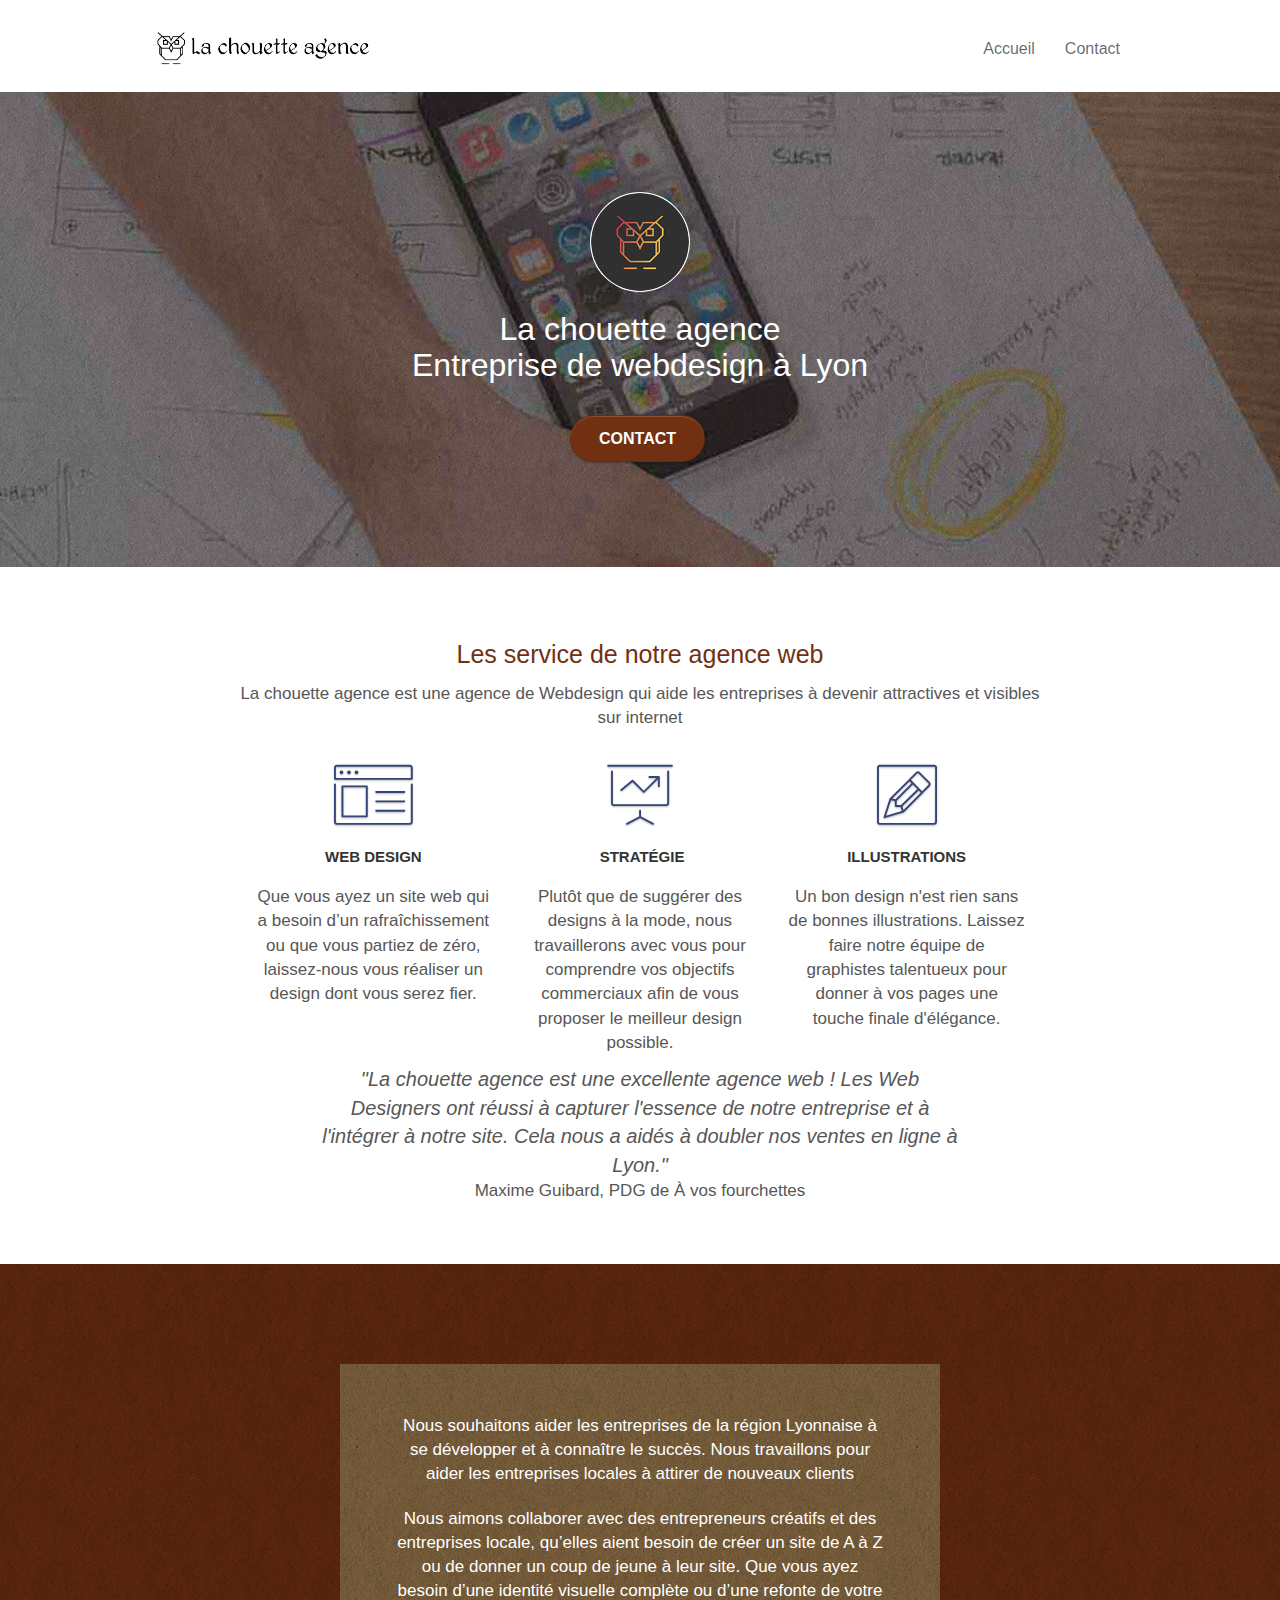
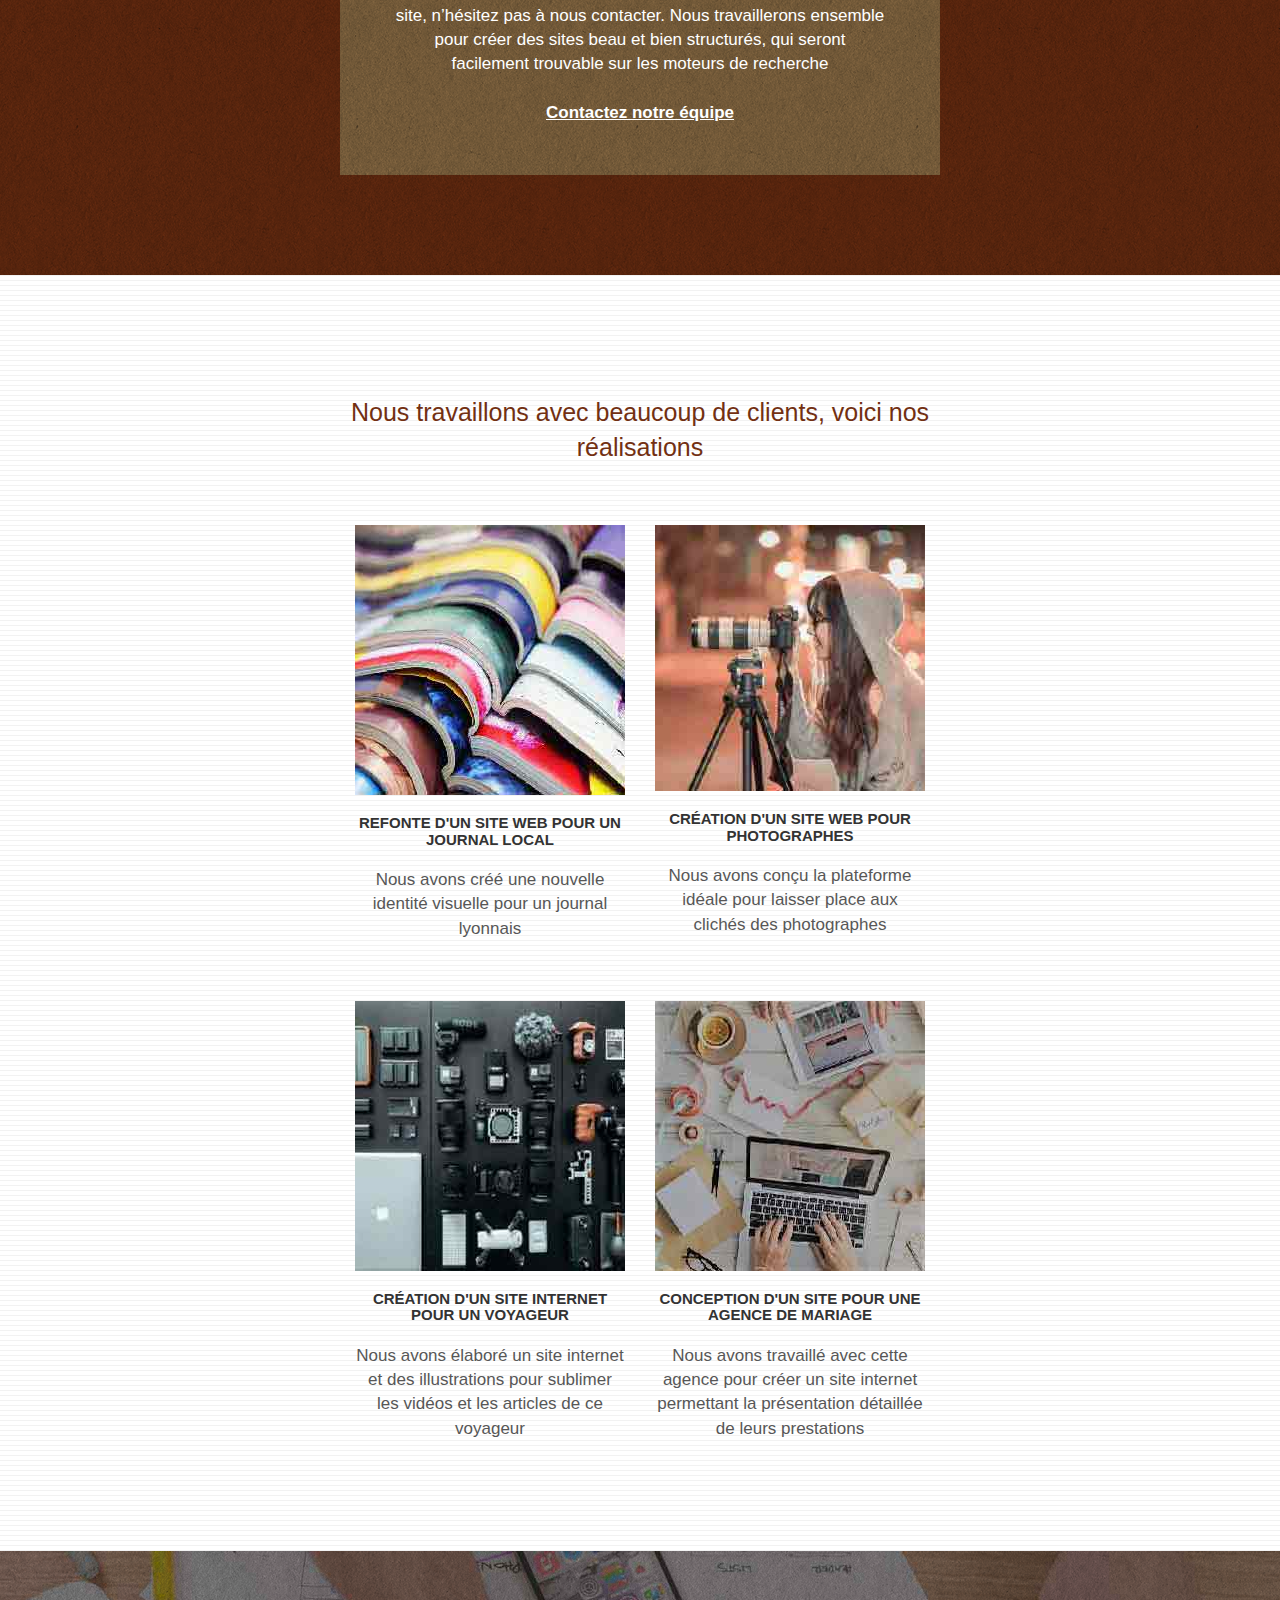
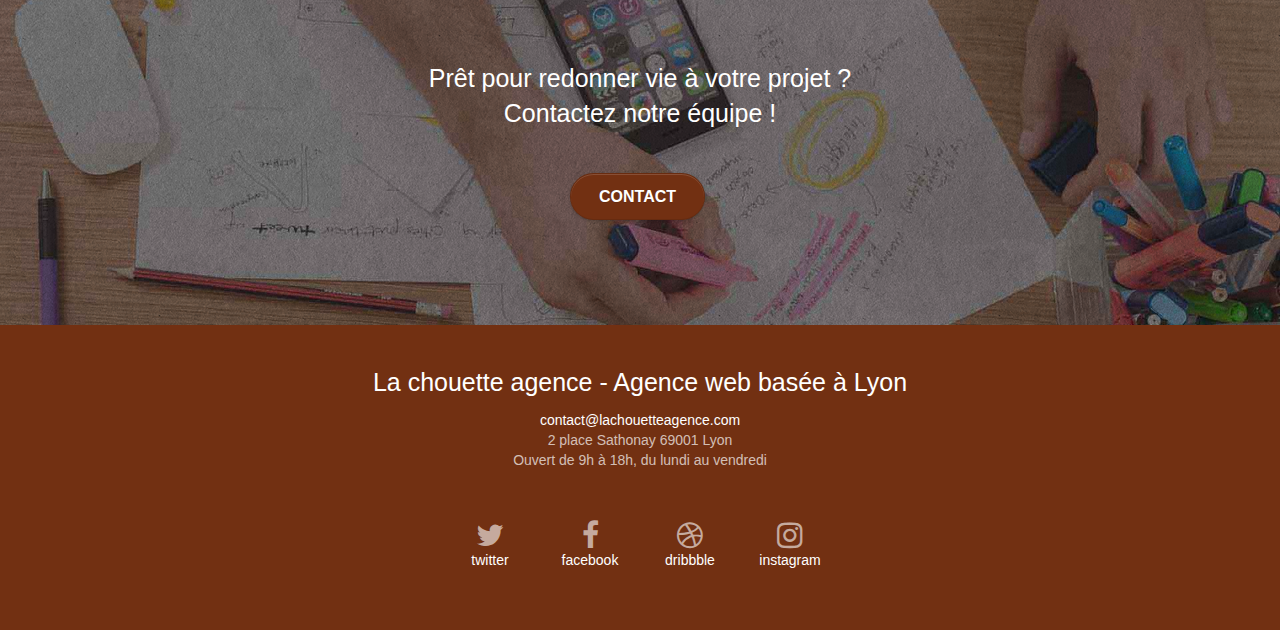
==== commit af4a051f: "change script position" ====
--- a/index.html
+++ b/index.html
@@ -16,13 +16,6 @@
     <link rel="stylesheet" type="text/css" href="style.css" />
     <link rel="stylesheet" type="text/css" href="./css/font-awesome.css" />
     <link rel="stylesheet" type="text/css" href="./css/et-line.css" />
-
-    <script src="./js/jquery-2.1.0.js"></script>
-    <script src="./js/bootstrap.js"></script>
-    <script src="./js/blocs.js"></script>
-    <script src="./js/jquery.touchSwipe.js" defer></script>
-    <script src="./js/gmaps.js"></script>
-
     <title>La chouette agence - Agence de webdesign à Lyon</title>
 
     <!-- Google Analytics -->
@@ -423,5 +416,10 @@
       <!-- Footer - bloc-8 END -->
     </div>
     <!-- Principal conteneur END -->
+    <script src="./js/jquery-2.1.0.js"></script>
+    <script src="./js/bootstrap.js"></script>
+    <script src="./js/blocs.js"></script>
+    <script src="./js/jquery.touchSwipe.js" defer></script>
+    <script src="./js/gmaps.js"></script>
   </body>
 </html>
--- a/style.css
+++ b/style.css
@@ -1,59 +1,60 @@
+/* OPENCLASSROOMS Parcours 4 WEBDEV 19/05/2020*/
 body {
-    margin: 0;
-    padding: 0;
-    background: #FFF;
-    overflow-x: hidden;
-    -webkit-font-smoothing: antialiased;
-    -moz-osx-font-smoothing: grayscale;
+  margin: 0;
+  padding: 0;
+  background: #fff;
+  overflow-x: hidden;
+  -webkit-font-smoothing: antialiased;
+  -moz-osx-font-smoothing: grayscale;
 }
 
 a,
 button {
-    transition: all .3s ease-in-out;
-    outline: none!important;
+  transition: all 0.3s ease-in-out;
+  outline: none !important;
 }
 
 a:hover {
-    text-decoration: none;
-    cursor: pointer;
+  text-decoration: none;
+  cursor: pointer;
 }
 
 #page-loading-blocs-notifaction {
-    position: fixed;
-    top: 0;
-    bottom: 0;
-    width: 100%;
-    z-index: 100000;
-    background: #FFFFFF url("img/pageload-spinner.gif") no-repeat center center;
+  position: fixed;
+  top: 0;
+  bottom: 0;
+  width: 100%;
+  z-index: 100000;
+  background: #ffffff url("img/pageload-spinner.gif") no-repeat center center;
 }
 
 .bloc {
-    width: 100%;
-    clear: both;
-    background: 50% 50% no-repeat;
-    padding: 0 50px;
-    -webkit-background-size: cover;
-    -moz-background-size: cover;
-    -o-background-size: cover;
-    background-size: cover;
-    position: relative;
+  width: 100%;
+  clear: both;
+  background: 50% 50% no-repeat;
+  padding: 0 50px;
+  -webkit-background-size: cover;
+  -moz-background-size: cover;
+  -o-background-size: cover;
+  background-size: cover;
+  position: relative;
 }
 
 .bloc .container {
-    padding-left: 0;
-    padding-right: 0;
+  padding-left: 0;
+  padding-right: 0;
 }
 
 .bloc-lg {
-    padding: 100px 50px;
+  padding: 100px 50px;
 }
 
 .bloc-md {
-    padding: 50px;
+  padding: 50px;
 }
 
 .bloc-sm {
-    padding: 20px 50px;
+  padding: 20px 50px;
 }
 
 .bg-center,
@@ -66,45 +67,47 @@
 .bg-tr-edge,
 .bg-br-edge,
 .bg-repeat {
-    -webkit-background-size: auto!important;
-    -moz-background-size: auto!important;
-    -o-background-size: auto!important;
-    background-size: auto!important;
+  -webkit-background-size: auto !important;
+  -moz-background-size: auto !important;
+  -o-background-size: auto !important;
+  background-size: auto !important;
 }
 
 .bg-repeat {
-    background: repeat;
+  background: repeat;
 }
 
 .bg-t-edge {
-    background: top no-repeat;
+  background: top no-repeat;
 }
 
 .bloc-bg-texture::before {
-    content: "";
-    background-size: 2px 2px;
-    position: absolute;
-    top: 0;
-    bottom: 0;
-    left: 0;
-    right: 0;
+  content: "";
+  background-size: 2px 2px;
+  position: absolute;
+  top: 0;
+  bottom: 0;
+  left: 0;
+  right: 0;
 }
 
 .texture-paper::before {
-    background: url("img/texture-paper.png");
-    background-size: 280px 280px;
+  background: url("img/texture-paper.png");
+  background-size: 280px 280px;
 }
 
 .b-parallax {
-    background-attachment: fixed;
+  background-attachment: fixed;
 }
 
 .d-bloc {
-    color: rgba(255, 255, 255, .7);
+  color: rgba(255, 255, 255, 0.7);
+  font-size:1.4rem;
+  text-align:center;
 }
 
 .d-bloc button:hover {
-    color: rgba(255, 255, 255, .9);
+  color: rgba(255, 255, 255, 0.9);
 }
 
 .d-bloc .icon-round,
@@ -112,11 +115,11 @@
 .d-bloc .icon-rounded,
 .d-bloc .icon-semi-rounded-a,
 .d-bloc .icon-semi-rounded-b {
-    border-color: rgba(255, 255, 255, .9);
+  border-color: rgba(255, 255, 255, 0.9);
 }
 
 .d-bloc .divider-h span {
-    border-color: rgba(255, 255, 255, .2);
+  border-color: rgba(255, 255, 255, 0.2);
 }
 
 .d-bloc .a-btn,
@@ -133,7 +136,7 @@
 .d-bloc h5 a,
 .d-bloc h6 a,
 .d-bloc p a {
-    color: rgba(255, 255, 255, .6);
+  color: rgba(255, 255, 255, 0.6);
 }
 
 .d-bloc .a-btn:hover,
@@ -150,57 +153,57 @@
 .d-bloc h5 a:hover,
 .d-bloc h6 a:hover,
 .d-bloc p a:hover {
-    color: rgba(255, 255, 255, 1);
+  color: rgba(255, 255, 255, 1);
 }
 
 .d-bloc .navbar-toggle .icon-bar {
-    background: rgba(255, 255, 255, 1);
+  background: rgba(255, 255, 255, 1);
 }
 
 .d-bloc .btn-wire,
 .d-bloc .btn-wire:hover {
-    color: rgba(255, 255, 255, 1);
-    border-color: rgba(255, 255, 255, 1);
+  color: rgba(255, 255, 255, 1);
+  border-color: rgba(255, 255, 255, 1);
 }
 
 .d-bloc .panel {
-    color: rgba(0, 0, 0, .5);
+  color: rgba(0, 0, 0, 0.5);
 }
 
 .d-bloc .panel button:hover {
-    color: rgba(0, 0, 0, .7);
+  color: rgba(0, 0, 0, 0.7);
 }
 
 .d-bloc .panel icon {
-    border-color: rgba(0, 0, 0, .7);
+  border-color: rgba(0, 0, 0, 0.7);
 }
 
 .d-bloc .panel .divider-h span {
-    border-color: rgba(0, 0, 0, .1);
+  border-color: rgba(0, 0, 0, 0.1);
 }
 
 .d-bloc .panel .a-btn {
-    color: rgba(0, 0, 0, .6);
+  color: rgba(0, 0, 0, 0.6);
 }
 
 .d-bloc .panel .a-btn:hover {
-    color: rgba(0, 0, 0, 1);
+  color: rgba(0, 0, 0, 1);
 }
 
 .d-bloc .panel .btn-wire,
 .d-bloc .panel .btn-wire:hover {
-    color: rgba(0, 0, 0, .7);
-    border-color: rgba(0, 0, 0, .3);
+  color: rgba(0, 0, 0, 0.7);
+  border-color: rgba(0, 0, 0, 0.3);
 }
 
 .d-bloc .panel,
 .l-bloc {
-    color: rgba(0, 0, 0, .5);
+  color: rgba(0, 0, 0, 0.5);
 }
 
 .d-bloc .panel button:hover,
 .l-bloc button:hover {
-    color: rgba(0, 0, 0, .7);
+  color: rgba(0, 0, 0, 0.7);
 }
 
 .l-bloc .icon-round,
@@ -208,12 +211,12 @@
 .l-bloc .icon-rounded,
 .l-bloc .icon-semi-rounded-a,
 .l-bloc .icon-semi-rounded-b {
-    border-color: rgba(0, 0, 0, .7);
+  border-color: rgba(0, 0, 0, 0.7);
 }
 
 .d-bloc .panel .divider-h span,
 .l-bloc .divider-h span {
-    border-color: rgba(0, 0, 0, .1);
+  border-color: rgba(0, 0, 0, 0.1);
 }
 
 .d-bloc .panel .a-btn,
@@ -231,7 +234,7 @@
 .l-bloc h5 a,
 .l-bloc h6 a,
 .l-bloc p a {
-    color: rgba(0, 0, 0, .6);
+  color: rgba(0, 0, 0, 0.6);
 }
 
 .d-bloc .panel .a-btn:hover,
@@ -249,394 +252,396 @@
 .l-bloc h5 a:hover,
 .l-bloc h6 a:hover,
 .l-bloc p a:hover {
-    color: rgba(0, 0, 0, 1);
+  color: rgba(0, 0, 0, 1);
 }
 
 .l-bloc .navbar-toggle .icon-bar {
-    color: rgba(0, 0, 0, .6);
+  color: rgba(0, 0, 0, 0.6);
 }
 
 .d-bloc .panel .btn-wire,
 .d-bloc .panel .btn-wire:hover,
 .l-bloc .btn-wire,
 .l-bloc .btn-wire:hover {
-    color: rgba(0, 0, 0, .7);
-    border-color: rgba(0, 0, 0, .3);
+  color: rgba(0, 0, 0, 0.7);
+  border-color: rgba(0, 0, 0, 0.3);
 }
 
 .voffset {
-    margin-top: 30px;
+  margin-top: 30px;
 }
 
 .voffset-lg {
-    margin-top: 80px;
+  margin-top: 80px;
 }
 
 .row-no-gutters {
-    margin-right: 0;
-    margin-left: 0;
+  margin-right: 0;
+  margin-left: 0;
 }
 
 .row.row-no-gutters > [class^="col-"],
 .row.row-no-gutters > [class*=" col-"] {
-    padding-right: 0;
-    padding-left: 0;
+  padding-right: 0;
+  padding-left: 0;
 }
 
 #bloc-1-hero h1 {
-    font-size: 32px;
+  font-size: 32px;
 }
 
 .navbar {
-    margin-bottom: 0;
-    z-index: 1;
+  margin-bottom: 0;
+  z-index: 1;
 }
 
 .navbar-brand {
-    height: auto;
-    padding: 3px 15px;
-    font-size: 25px;
-    font-weight: normal;
-    font-weight: 600;
-    line-height: 44px;
+  height: auto;
+  padding: 3px 15px;
+  font-size: 25px;
+  font-weight: normal;
+  font-weight: 600;
+  line-height: 44px;
 }
 
 .navbar-brand img {
-    max-height: 200px;
-    margin: 0 5px 0 0;
-    display: inline;
-}
-
-.navbar-brand img[src$=svg] {
-    min-width: 100px;
+  max-height: 200px;
+  margin: 0 5px 0 0;
+  display: inline;
+}
+
+.navbar-brand img[src$="svg"] {
+  min-width: 100px;
 }
 
 .nav-center .navbar-brand img {
-    margin: 0;
+  margin: 0;
 }
 
 .navbar .nav {
-    padding-top: 2px;
-    margin-right: -16px;
-    float: right;
-    z-index: 1;
+  padding-top: 2px;
+  margin-right: -16px;
+  float: right;
+  z-index: 1;
 }
 
 .nav > li {
-    float: left;
-    margin-top: 4px;
-    font-size: 16px;
+  float: left;
+  margin-top: 4px;
+  font-size: 16px;
 }
 
 .navbar-nav .open .dropdown-menu > li > a {
-    text-align: inherit;
+  text-align: inherit;
 }
 
 .nav > li a:hover,
 .nav > li a:focus {
-    background: transparent;
+  background: transparent;
 }
 
 .navbar-toggle {
-    margin: 10px 10px 0 0;
-    border: 0px;
+  margin: 10px 10px 0 0;
+  border: 0px;
 }
 
 .navbar-toggle:hover {
-    background: transparent!important;
+  background: transparent !important;
 }
 
 .navbar-toggle .icon-bar {
-    background-color: rgba(0, 0, 0, .5);
-    width: 26px;
+  background-color: rgba(0, 0, 0, 0.5);
+  width: 26px;
 }
 
 .nav-invert .navbar .nav {
-    float: left;
+  float: left;
 }
 
 .nav-invert .navbar-header,
 .nav-invert .navbar-brand {
-    float: right;
+  float: right;
+  position: relative;
+  z-index: 2;
+}
+
+@media (min-width: 768px) {
+  .site-navigation {
+    position: absolute;
+    top: 50%;
+    right: 20px;
+    transform: translate(0, -50%);
+    -webkit-transform: translateY(-50%);
+  }
+  .nav > li .dropdown-menu a,
+  .nav > li .dropdown-menu a:hover {
+    color: #484848;
+  }
+  .nav-invert .site-navigation {
+    left: 0;
+    right: 0;
+  }
+  .nav-center {
+    text-align: center;
+  }
+  .nav-center .navbar-header {
+    width: 100%;
+  }
+  .nav-center .navbar-header,
+  .nav-center .navbar-brand,
+  .nav-center .nav > li {
+    float: none;
+    display: inline-block;
+  }
+  .nav-center .site-navigation {
     position: relative;
-    z-index: 2;
-}
-
-@media (min-width: 768px) {
-    .site-navigation {
-        position: absolute;
-        top: 50%;
-        right: 20px;
-        transform: translate(0, -50%);
-        -webkit-transform: translateY(-50%);
-    }
-    .nav > li .dropdown-menu a,
-    .nav > li .dropdown-menu a:hover {
-        color: #484848;
-    }
-    .nav-invert .site-navigation {
-        left: 0;
-        right: 0;
-    }
-    .nav-center {
-        text-align: center;
-    }
-    .nav-center .navbar-header {
-        width: 100%;
-    }
-    .nav-center .navbar-header,
-    .nav-center .navbar-brand,
-    .nav-center .nav > li {
-        float: none;
-        display: inline-block;
-    }
-    .nav-center .site-navigation {
-        position: relative;
-        width: 100%;
-        right: 0;
-        margin-right: 0px;
-        margin-top: 20px;
-    }
-    .nav-center.mini-nav .navbar-toggle {
-        float: none;
-        margin: 10px auto 0;
-    }
+    width: 100%;
+    right: 0;
+    margin-right: 0px;
+    margin-top: 20px;
+  }
+  .nav-center.mini-nav .navbar-toggle {
+    float: none;
+    margin: 10px auto 0;
+  }
 }
 
 .nav > li > .dropdown a {
-    background: none!important;
-    display: block;
-    padding: 14px 15px;
+  background: none !important;
+  display: block;
+  padding: 14px 15px;
 }
 
 nav .caret {
-    margin: 0 5px;
+  margin: 0 5px;
 }
 
 .dropdown-menu .dropdown-menu {
-    top: -8px;
-    left: 100%;
+  top: -8px;
+  left: 100%;
 }
 
 .dropdown-menu .dropmenu-flow-right {
-    top: 100%;
-    left: 0;
-    margin-left: -1px;
-    border-top-left-radius: 0;
-    border-top-right-radius: 0;
+  top: 100%;
+  left: 0;
+  margin-left: -1px;
+  border-top-left-radius: 0;
+  border-top-right-radius: 0;
 }
 
 .dropdown-menu .dropdown span {
-    border: 4px solid black;
-    border-top-color: transparent;
-    border-right-color: transparent;
-    border-bottom-color: transparent;
-    margin: 6px -5px 0 0!important;
-    float: right;
+  border: 4px solid black;
+  border-top-color: transparent;
+  border-right-color: transparent;
+  border-bottom-color: transparent;
+  margin: 6px -5px 0 0 !important;
+  float: right;
 }
 
 .mg-md {
-    margin-top: 10px;
-    margin-bottom: 20px;
+  margin-top: 10px;
+  margin-bottom: 20px;
 }
 
 .mg-lg {
-    margin-top: 10px;
-    margin-bottom: 40px;
+  margin-top: 10px;
+  margin-bottom: 40px;
 }
 
 .btn {
-    margin: 0 5px 5px 0;
+  margin: 0 5px 5px 0;
 }
 
 .btn.pull-right {
-    margin: 0 0 5px 5px;
+  margin: 0 0 5px 5px;
 }
 
 .btn-d,
 .btn-d:hover,
 .btn-d:focus {
-    color: #FFF;
-    background: rgba(0, 0, 0, .3);
+  color: #fff;
+  background: rgba(0, 0, 0, 0.3);
 }
 
 button {
-    outline: none!important;
+  outline: none !important;
 }
 
 .btn-rd {
-    border-radius: 40px;
+  border-radius: 40px;
 }
 
 .btn-clean {
-    border: 1px solid rgba(0, 0, 0, .08);
-    border-bottom-color: rgba(0, 0, 0, .1);
-    text-shadow: 0 1px 0 rgba(0, 0, 1, .1);
-    box-shadow: 0 1px 3px rgba(0, 0, 1, .25), inset 0 1px 0 0 rgba(255, 255, 255, .15);
+  border: 1px solid rgba(0, 0, 0, 0.08);
+  border-bottom-color: rgba(0, 0, 0, 0.1);
+  text-shadow: 0 1px 0 rgba(0, 0, 1, 0.1);
+  box-shadow: 0 1px 3px rgba(0, 0, 1, 0.25),
+    inset 0 1px 0 0 rgba(255, 255, 255, 0.15);
 }
 
 .icon-md {
-    font-size: 30px!important;
+  font-size: 30px !important;
 }
 
 .icon-lg {
-    font-size: 60px!important;
+  font-size: 60px !important;
 }
 
 .sm-shadow {
-    text-shadow: 0 1px 2px rgba(0, 0, 0, .3);
+  text-shadow: 0 1px 2px rgba(0, 0, 0, 0.3);
 }
 
 .panel-sq,
 .panel-sq .panel-heading,
 .panel-sq .panel-footer {
-    border-radius: 0;
+  border-radius: 0;
 }
 
 .panel-rd {
-    border-radius: 30px;
+  border-radius: 30px;
 }
 
 .panel-rd .panel-heading {
-    border-radius: 29px 29px 0 0;
+  border-radius: 29px 29px 0 0;
 }
 
 .panel-rd .panel-footer {
-    border-radius: 0 0 29px 29px;
+  border-radius: 0 0 29px 29px;
 }
 
 .form-control {
-    border-color: rgba(0, 0, 0, .1);
-    box-shadow: none;
+  border-color: rgba(0, 0, 0, 0.1);
+  box-shadow: none;
 }
 
 .scrollToTop {
-    width: 40px;
-    height: 40px;
-    position: fixed;
-    bottom: 20px;
-    right: 20px;
-    opacity: 0;
-    z-index: 500;
-    transition: all .3s ease-in-out;
+  width: 40px;
+  height: 40px;
+  position: fixed;
+  bottom: 20px;
+  right: 20px;
+  opacity: 0;
+  z-index: 500;
+  transition: all 0.3s ease-in-out;
 }
 
 .scrollToTop span {
-    margin-top: 6px;
+  margin-top: 6px;
 }
 
 .showScrollTop {
-    font-size: 14px;
-    opacity: 1;
+  font-size: 14px;
+  opacity: 1;
 }
 
 a[data-lightbox] {
-    position: relative;
-    display: block;
-    text-align: center;
+  position: relative;
+  display: block;
+  text-align: center;
 }
 
 a[data-lightbox]:hover::before {
-    content: "+";
-    font-family: "HelveticaNeue-Light", "Helvetica Neue Light", "Helvetica Neue", Helvetica, Arial;
-    font-size: 32px;
-    width: 50px;
-    height: 50px;
-    margin-left: -25px;
-    border-radius: 50%;
-    background: rgba(0, 0, 0, .6);
-    color: #FFF;
-    font-weight: 100;
-    z-index: 1;
-    position: absolute;
-    top: 50%;
-    transform: translateY(-50%);
-    -webkit-transform: translateY(-50%);
+  content: "+";
+  font-family: "HelveticaNeue-Light", "Helvetica Neue Light", "Helvetica Neue",
+    Helvetica, Arial;
+  font-size: 32px;
+  width: 50px;
+  height: 50px;
+  margin-left: -25px;
+  border-radius: 50%;
+  background: rgba(0, 0, 0, 0.6);
+  color: #fff;
+  font-weight: 100;
+  z-index: 1;
+  position: absolute;
+  top: 50%;
+  transform: translateY(-50%);
+  -webkit-transform: translateY(-50%);
 }
 
 a[data-lightbox]:hover img {
-    opacity: 0.6;
-    -webkit-animation-fill-mode: none;
-    animation-fill-mode: none;
+  opacity: 0.6;
+  -webkit-animation-fill-mode: none;
+  animation-fill-mode: none;
 }
 
 #lightbox-modal {
-    display: flex;
-    align-items: center;
+  display: flex;
+  align-items: center;
 }
 
 #lightbox-modal .modal-dialog {
-    width: 90%;
-    max-width: 900px;
-    margin: 0 auto 0;
+  width: 90%;
+  max-width: 900px;
+  margin: 0 auto 0;
 }
 
 #lightbox-modal .modal-dialog img {
-    max-height: 90vh;
-    margin: 0 auto;
+  max-height: 90vh;
+  margin: 0 auto;
 }
 
 .lightbox-caption {
-    padding: 20px;
-    color: #FFF;
-    background: rgba(0, 0, 0, .5);
-    position: absolute;
-    left: 15px;
-    right: 15px;
-    bottom: 5px;
+  padding: 20px;
+  color: #fff;
+  background: rgba(0, 0, 0, 0.5);
+  position: absolute;
+  left: 15px;
+  right: 15px;
+  bottom: 5px;
 }
 
 .close-lightbox {
-    color: #FFF;
-    font-size: 30px;
-    position: absolute;
-    top: 20px;
-    right: 20px;
-    z-index: 20;
-    background: rgba(0, 0, 0, .5);
-    border: none;
-    line-height: 30px;
-    padding: 0 9px 5px;
-    opacity: 0.3;
+  color: #fff;
+  font-size: 30px;
+  position: absolute;
+  top: 20px;
+  right: 20px;
+  z-index: 20;
+  background: rgba(0, 0, 0, 0.5);
+  border: none;
+  line-height: 30px;
+  padding: 0 9px 5px;
+  opacity: 0.3;
 }
 
 .close-lightbox:hover,
 .next-lightbox:hover,
 .prev-lightbox:hover {
-    opacity: 1.0;
-    color: #FFF;
+  opacity: 1;
+  color: #fff;
 }
 
 .next-lightbox,
 .prev-lightbox {
-    font-size: 20px;
-    color: rgba(255, 255, 255, .9);
-    background: rgba(0, 0, 0, .5);
-    transition: all .2s ease-in-out;
-    position: absolute;
-    top: 45%;
-    z-index: 1;
-    opacity: 0.4;
+  font-size: 20px;
+  color: rgba(255, 255, 255, 0.9);
+  background: rgba(0, 0, 0, 0.5);
+  transition: all 0.2s ease-in-out;
+  position: absolute;
+  top: 45%;
+  z-index: 1;
+  opacity: 0.4;
 }
 
 .next-lightbox {
-    padding: 6px 8px 1px 13px;
-    right: 25px;
+  padding: 6px 8px 1px 13px;
+  right: 25px;
 }
 
 .prev-lightbox {
-    padding: 6px 13px 1px 10px;
-    left: 25px;
+  padding: 6px 13px 1px 10px;
+  left: 25px;
 }
 
 .snapshot-lb .modal-body {
-    padding-bottom: 45px;
+  padding-bottom: 45px;
 }
 
 .snapshot-lb .lightbox-caption {
-    padding: 0;
-    color: rgba(0, 0, 0, .5);
-    background: none;
+  padding: 0;
+  color: rgba(0, 0, 0, 0.5);
+  background: none;
 }
 
 h1,
@@ -649,394 +654,437 @@
 label,
 .btn,
 a {
-    font-family: "helvetica";
-    font-weight: 400;
-    color: #575757!important;
+  font-family: "helvetica";
+  font-weight: 400;
+  color: #575757;
 }
 
 .container {
-    max-width: 1000px;
+  max-width: 1000px;
 }
 
 .hero-bloc-text {
-    font-size: 38px;
+  font-size: 38px;
 }
 
 .hero-bloc-text-sub {
-    font-size: 36px;
+  font-size: 36px;
 }
 
 .statement-bloc-text {
-    line-height: 26px;
-    font-style: italic;
-    font-size: 20px;
+  line-height: 26px;
+  font-style: italic;
+  font-size: 20px;
+  text-align: center;
+  font-weight: lighter;
+  max-width: 520px;
+  margin: auto auto auto auto;
+}
+
+p {
+  font-size: 17px;
+}
+em {
+  font-size: 20px;
+  font-style: italic;
+}
+
+.tight-width-whitespace {
+  max-width: 600px;
+  margin: 30px auto 30px auto;
+}
+
+.h1 {
+  font-size: 20px;
+  font-family: "Open Sans";
+}
+
+.cta-hero {
+  margin-top: 22px;
+  color: #ffffff !important;
+  text-transform: uppercase;
+  padding: 12px 28px 12px 28px;
+  font-size: 16px;
+  font-weight: 700;
+}
+
+.social {
+  max-width: 400px;
+  margin: auto;
+  margin-top: 30px;
+  margin-bottom: 40px;
+  display: flex;
+  flex-direction: column;
+  justify-content: space-around;
+  color: #fff;
+}
+
+h2 {
+  font-size: 25px;
+  line-height: 1.4em;
+  max-width: 600px;
+  margin-left: auto;
+  margin-right: auto;
+  color: #723012;
+}
+
+h3 {
+  font-size: 15px;
+  text-transform: uppercase;
+  font-weight: 700;
+  color: #333333 !important;
+}
+
+.med-width-whitespace {
+  max-width: 800px;
+  margin: auto auto auto auto;
+  box-shadow: 0px 0px 0px #000000;
+}
+
+h1 {
+  color: #333333 !important;
+}
+
+h4 {
+  color: #333333 !important;
+}
+
+.icons {
+  margin-bottom: 14px;
+  margin-top: 24px;
+}
+
+.white {
+  color: #ffffff !important;
+}
+
+.portfolio-thumb {
+  margin: 50px auto 20px auto;
+}
+
+.portfolio-row {
+  margin-bottom: 44px;
+  margin-top: 50px;
+}
+
+.avatar {
+  box-shadow: 0px 4px 9px rgba(0, 0, 0, 0.3);
+}
+
+.black-background {
+  background-color: rgba(165, 147, 99, 0.7);
+  padding: 40px 40px 40px 40px;
+}
+
+.bold-link {
+  font-weight: 900;
+  text-decoration: underline !important;
+}
+
+.bgc-white {
+  background-color: #ffffff;
+}
+
+.bgc-dark-slate-blue {
+  background-color: #364577;
+}
+
+.bgc-atomic-tangerine {
+  background-color: #723012;
+}
+
+.tc-white {
+  color: #ffffff !important;
+}
+
+.btn-atomic-tangerine {
+  background: #723012;
+  color: #ffffff !important;
+}
+
+.btn-atomic-tangerine:hover {
+  background: #c27956 !important;
+  color: #ffffff !important;
+}
+
+.ltc-white {
+  color: #ffffff !important;
+}
+
+.ltc-white:hover {
+  color: #cccccc !important;
+}
+
+.ltc-atomic-tangerine {
+  color: #f3c54f !important;
+}
+
+.ltc-atomic-tangerine:hover {
+  color: #c27956 !important;
+}
+
+.icon-dark-slate-blue {
+  color: #364577 !important;
+  border-color: #364577 !important;
+}
+
+.bg-dots-bg {
+  background-image: url("img/dots-bg.png");
+}
+
+.bg-lines-h2-bg {
+  background-image: url("img/lines-h2-bg.png");
+}
+
+.bg-banniere {
+  background-image: url("img/la-chouette-agence-banniere.jpg");
+}
+
+.bg-presentation {
+  background-image: url("img/image-de-presentation.jpg");
+}
+
+@media (max-width: 1024px) {
+  .bloc {
+    padding-left: 20px;
+    padding-right: 20px;
+  }
+  .bloc.full-width-bloc,
+  .bloc-tile-2.full-width-bloc .container,
+  .bloc-tile-3.full-width-bloc .container,
+  .bloc-tile-4.full-width-bloc .container {
+    padding-left: 0;
+    padding-right: 0;
+  }
+}
+
+@media (max-width: 992px) and (min-width: 768px) {
+  .navbar .nav {
+    max-width: 80%;
+  }
+  .nav-center.navbar .nav {
+    max-width: 100%;
+  }
+}
+
+@media only screen and (min-width: 768px) and (max-width: 1024px) and (orientation: landscape) {
+  .b-parallax {
+    background-attachment: scroll;
+  }
+}
+
+@media only screen and (min-width: 1024px) and (max-width: 1366px) and (-webkit-min-device-pixel-ratio: 1.5) {
+  .b-parallax {
+    background-attachment: scroll;
+  }
+}
+
+@media (max-width: 991px) {
+  .container {
+    width: 100%;
+  }
+  .b-parallax {
+    background-attachment: scroll;
+  }
+  .page-container,
+  #hero-bloc {
+    overflow-x: hidden;
+    position: relative;
+  }
+
+  .bloc-group,
+  .bloc-group .bloc {
+    display: block;
+    width: 100%;
+  }
+  .bloc-fill-screen .fill-bloc-top-edge,
+  .bloc-fill-screen .fill-bloc-bottom-edge {
+    padding: 0 20px;
+  }
+}
+
+@media (max-width: 767px) {
+  .page-container {
+    overflow-x: hidden;
+    position: relative;
+  }
+  h1,
+  h2,
+  h3,
+  h4,
+  h5,
+  h6,
+  p,
+  #disqus_thread {
+    padding-left: 10px !important;
+    padding-right: 10px !important;
+  }
+  .b-parallax {
+    background-attachment: scroll;
+  }
+  .navbar .nav {
+    padding-top: 0;
+    border-top: 1px solid rgba(0, 0, 0, 0.2);
+    float: none !important;
+  }
+  .navbar.row {
+    margin-left: 0;
+    margin-right: 0;
+  }
+  .site-navigation {
+    position: inherit;
+    transform: none;
+    -webkit-transform: none;
+    -ms-transform: none;
+  }
+  .nav > li {
+    margin-top: 0;
+    border-bottom: 1px solid rgba(0, 0, 0, 0.1);
+    background: rgba(0, 0, 0, 0.05);
+    text-align: left;
+    padding-left: 15px;
+    width: 100%;
+  }
+  .nav > li:hover {
+    background: rgba(0, 0, 0, 0.08);
+  }
+  .dropdown .dropdown a .caret {
+    float: none;
+    margin: 5px 0 0 10px !important;
+    border: 4px solid black;
+    border-bottom-color: transparent;
+    border-right-color: transparent;
+    border-left-color: transparent;
+  }
+  #hero-bloc .navbar .nav {
+    background: rgba(0, 0, 0, 0.8);
+  }
+  #hero-bloc .navbar .nav a {
+    color: rgba(255, 255, 255, 0.6);
+  }
+  .hero {
+    padding: 50px 0;
+  }
+  .hero-nav {
+    left: -1px;
+    right: -1px;
+  }
+  .navbar-collapse {
+    padding: 0;
+    overflow-x: hidden;
+    -webkit-box-shadow: none;
+    box-shadow: none;
+  }
+  .navbar-brand img {
+    max-height: 40px;
+    width: auto;
+  }
+  .nav-invert .navbar-header {
+    float: none;
+    width: 100%;
+  }
+  .nav-invert .navbar-toggle {
+    float: left;
+    margin-left: 10px;
+  }
+  .bloc {
+    padding-left: 0;
+    padding-right: 0;
+  }
+  .bloc-xxl,
+  .bloc-xl,
+  .bloc-lg {
+    padding: 40px 0;
+  }
+  .bloc-sm,
+  .bloc-md {
+    padding-left: 0;
+    padding-right: 0;
+  }
+  .bloc-tile-2 .container,
+  .bloc-tile-3 .container,
+  .bloc-tile-4 .container,
+  .bloc-fill-screen .fill-bloc-top-edge,
+  .bloc-fill-screen .fill-bloc-bottom-edge {
+    padding-left: 0;
+    padding-right: 0;
+  }
+  .a-block {
+    padding: 0 10px;
+  }
+  .btn-dwn {
+    display: none;
+  }
+  .voffset {
+    margin-top: 5px;
+  }
+  .voffset-md {
+    margin-top: 20px;
+  }
+  .voffset-lg {
+    margin-top: 30px;
+  }
+  form {
+    padding: 5px;
+  }
+  .close-lightbox {
+    display: inline-block;
+  }
+  .blocsapp-device-iphone5 {
+    background-size: 216px 425px;
+    padding-top: 60px;
+    width: 216px;
+    height: 425px;
+  }
+  .blocsapp-device-iphone5 img {
+    width: 180px;
+    height: 320px;
+  }
+}
+
+@media (max-width: 400px) {
+  .bloc {
+    padding-left: 0;
+    padding-right: 0;
+  }
+}
+
+@media (max-width: 767px) {
+  .bloc-mob-center-text {
     text-align: center;
-    font-weight: lighter;
-    max-width: 520px;
-    margin: auto auto auto auto;
-}
-
-p {
-    font-size: 11px;
-}
-
-.tight-width-whitespace {
-    max-width: 600px;
-    margin: auto auto auto auto;
-}
-
-.h1 {
-    font-size: 20px;
-    font-family: "Open Sans";
-}
-
-.cta-hero {
-    margin-top: 22px;
-    color: #FFFFFF!important;
-    text-transform: uppercase;
-    padding: 12px 28px 12px 28px;
-    font-size: 16px;
-    font-weight: 700;
-}
-
-.social {
-    max-width: 400px;
-    margin: auto auto auto auto;
-}
-
-h2 {
-    font-size: 22px;
-    line-height: 1.4em;
-}
-
-h3 {
-    font-size: 15px;
-    text-transform: uppercase;
-    font-weight: 700;
-    color: #333333!important;
-}
-
-.med-width-whitespace {
-    max-width: 800px;
-    margin: auto auto auto auto;
-    box-shadow: 0px 0px 0px #000000;
-}
-
-h1 {
-    color: #333333!important;
-}
-
-h4 {
-    color: #333333!important;
-}
-
-.icons {
-    margin-bottom: 14px;
-    margin-top: 24px;
-}
-
-.white {
-    color: #FFFFFF!important;
-}
-
-.portfolio-thumb {
-    margin-bottom: 24px;
-}
-
-.portfolio-row {
-    margin-bottom: 44px;
-    margin-top: 50px;
-}
-
-.avatar {
-    box-shadow: 0px 4px 9px rgba(0, 0, 0, 0.3);
-}
-
-.black-background {
-    background-color: rgba(165, 147, 99, 0.7);
-    padding: 40px 40px 40px 40px;
-}
-
-.bold-link {
-    font-weight: 900;
-    text-decoration: underline!important;
-}
-
-.bgc-white {
-    background-color: #FFFFFF;
-}
-
-.bgc-dark-slate-blue {
-    background-color: #364577;
-}
-
-.bgc-atomic-tangerine {
-    background-color: #F3976C;
-}
-
-.tc-white {
-    color: #F3976C!important;
-}
-
-.btn-atomic-tangerine {
-    background: #F3976C;
-    color: #FFFFFF!important;
-}
-
-.btn-atomic-tangerine:hover {
-    background: #c27956!important;
-    color: #FFFFFF!important;
-}
-
-.ltc-white {
-    color: #FFFFFF!important;
-}
-
-.ltc-white:hover {
-    color: #cccccc!important;
-}
-
-.ltc-atomic-tangerine {
-    color: #F3976C!important;
-}
-
-.ltc-atomic-tangerine:hover {
-    color: #c27956!important;
-}
-
-.icon-dark-slate-blue {
-    color: #364577!important;
-    border-color: #364577!important;
-}
-
-.bg-dots-bg {
-    background-image: url("img/dots-bg.png");
-}
-
-.bg-lines-h2-bg {
-    background-image: url("img/lines-h2-bg.png");
-}
-
-.bg-banniere {
-    background-image: url("img/la-chouette-agence-banniere.jpg");
-}
-
-.bg-presentation {
-    background-image: url("img/image-de-presentation.bmp");
-}
-
-@media (max-width: 1024px) {
-    .bloc {
-        padding-left: 20px;
-        padding-right: 20px;
-    }
-    .bloc.full-width-bloc,
-    .bloc-tile-2.full-width-bloc .container,
-    .bloc-tile-3.full-width-bloc .container,
-    .bloc-tile-4.full-width-bloc .container {
-        padding-left: 0;
-        padding-right: 0;
-    }
-}
-
-@media (max-width: 992px) and (min-width: 768px) {
-    .navbar .nav {
-        max-width: 80%
-    }
-    .nav-center.navbar .nav {
-        max-width: 100%
-    }
-}
-
-@media only screen and (min-device-width: 768px) and (max-device-width: 1024px) and (orientation: landscape) {
-    .b-parallax {
-        background-attachment: scroll;
-    }
-}
-
-@media only screen and (min-device-width: 1024px) and (max-device-width: 1366px) and (-webkit-min-device-pixel-ratio: 1.5) {
-    .b-parallax {
-        background-attachment: scroll;
-    }
-}
-
-@media (max-width: 991px) {
-    .container {
-        width: 100%;
-    }
-    .b-parallax {
-        background-attachment: scroll;
-    }
-    .page-container,
-    #hero-bloc {
-        overflow-x: hidden;
-        position: relative;
-    }
-    .bloc {
-        padding-left: constant(safe-area-inset-left);
-        padding-right: constant(safe-area-inset-right);
-    }
-    .bloc-group,
-    .bloc-group .bloc {
-        display: block;
-        width: 100%;
-    }
-    .bloc-fill-screen .fill-bloc-top-edge,
-    .bloc-fill-screen .fill-bloc-bottom-edge {
-        padding: 0 20px;
-        padding-left: constant(safe-area-inset-left);
-        padding-right: constant(safe-area-inset-right);
-    }
-}
-
-@media (max-width: 767px) {
-    .page-container {
-        overflow-x: hidden;
-        position: relative;
-    }
-    h1,
-    h2,
-    h3,
-    h4,
-    h5,
-    h6,
-    p,
-    #disqus_thread {
-        padding-left: 10px!important;
-        padding-right: 10px!important;
-    }
-    .b-parallax {
-        background-attachment: scroll;
-    }
-    .navbar .nav {
-        padding-top: 0;
-        border-top: 1px solid rgba(0, 0, 0, .2);
-        float: none!important;
-    }
-    .navbar.row {
-        margin-left: 0;
-        margin-right: 0;
-    }
-    .site-navigation {
-        position: inherit;
-        transform: none;
-        -webkit-transform: none;
-        -ms-transform: none;
-    }
-    .nav > li {
-        margin-top: 0;
-        border-bottom: 1px solid rgba(0, 0, 0, .1);
-        background: rgba(0, 0, 0, .05);
-        text-align: left;
-        padding-left: 15px;
-        width: 100%;
-    }
-    .nav > li:hover {
-        background: rgba(0, 0, 0, .08);
-    }
-    .dropdown .dropdown a .caret {
-        float: none;
-        margin: 5px 0 0 10px!important;
-        border: 4px solid black;
-        border-bottom-color: transparent;
-        border-right-color: transparent;
-        border-left-color: transparent;
-    }
-    #hero-bloc .navbar .nav {
-        background: rgba(0, 0, 0, .8);
-    }
-    #hero-bloc .navbar .nav a {
-        color: rgba(255, 255, 255, .6);
-    }
-    .hero {
-        padding: 50px 0;
-    }
-    .hero-nav {
-        left: -1px;
-        right: -1px;
-    }
-    .navbar-collapse {
-        padding: 0;
-        overflow-x: hidden;
-        -webkit-box-shadow: none;
-        box-shadow: none;
-    }
-    .navbar-brand img {
-        max-height: 40px;
-        width: auto;
-    }
-    .nav-invert .navbar-header {
-        float: none;
-        width: 100%;
-    }
-    .nav-invert .navbar-toggle {
-        float: left;
-        margin-left: 10px;
-    }
-    .bloc {
-        padding-left: 0;
-        padding-right: 0;
-    }
-    .bloc-xxl,
-    .bloc-xl,
-    .bloc-lg {
-        padding: 40px 0;
-    }
-    .bloc-sm,
-    .bloc-md {
-        padding-left: 0;
-        padding-right: 0;
-    }
-    .bloc-tile-2 .container,
-    .bloc-tile-3 .container,
-    .bloc-tile-4 .container,
-    .bloc-fill-screen .fill-bloc-top-edge,
-    .bloc-fill-screen .fill-bloc-bottom-edge {
-        padding-left: 0;
-        padding-right: 0;
-    }
-    .a-block {
-        padding: 0 10px;
-    }
-    .btn-dwn {
-        display: none;
-    }
-    .voffset {
-        margin-top: 5px;
-    }
-    .voffset-md {
-        margin-top: 20px;
-    }
-    .voffset-lg {
-        margin-top: 30px;
-    }
-    form {
-        padding: 5px;
-    }
-    .close-lightbox {
-        display: inline-block;
-    }
-    .blocsapp-device-iphone5 {
-        background-size: 216px 425px;
-        padding-top: 60px;
-        width: 216px;
-        height: 425px;
-    }
-    .blocsapp-device-iphone5 img {
-        width: 180px;
-        height: 320px;
-    }
-}
-
-@media (max-width: 400px) {
-    .bloc {
-        padding-left: 0;
-        padding-right: 0;
-    }
-}
-
-@media (max-width: 767px) {
-    .bloc-mob-center-text {
-        text-align: center;
-    }
-}+  }
+}
+
+.border-radius {
+  background: #ffffff;
+  padding: 1px;
+  border-radius: 50%;
+}
+
+.row {
+  margin: auto;
+  flex-direction: row;
+}
+
+strong {
+  font-weight: normal;
+}
+.boxshadow {
+  box-shadow: 0px 0px 58px 3px rgba(0, 0, 0, 0.4);
+}
+
+.row--flex {
+  display: flex;
+  flex-direction: column;
+  justify-content: center;
+  align-items: center;
+}
+address a {
+  color: #fff;
+}
+
+@media (max-width: 375px) {
+  .row {
+    flex-direction: column;
+  }
+}
